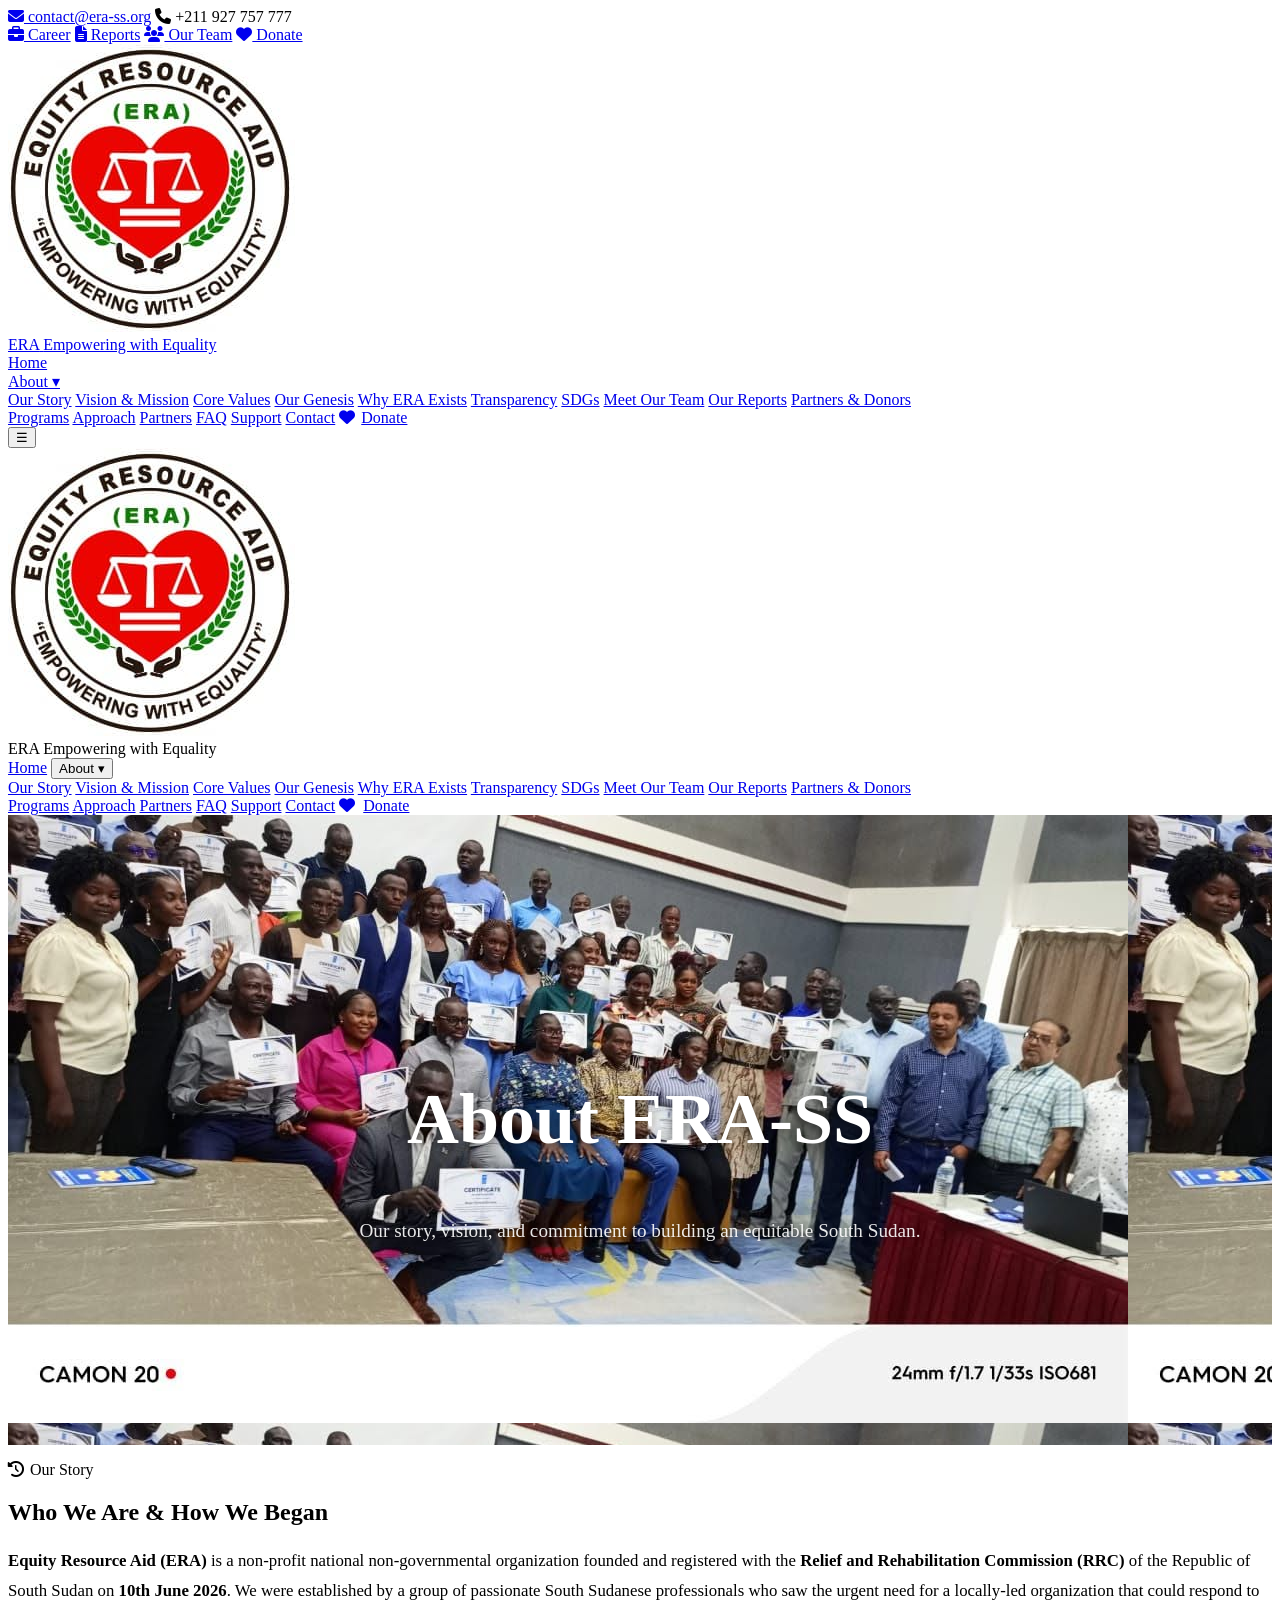
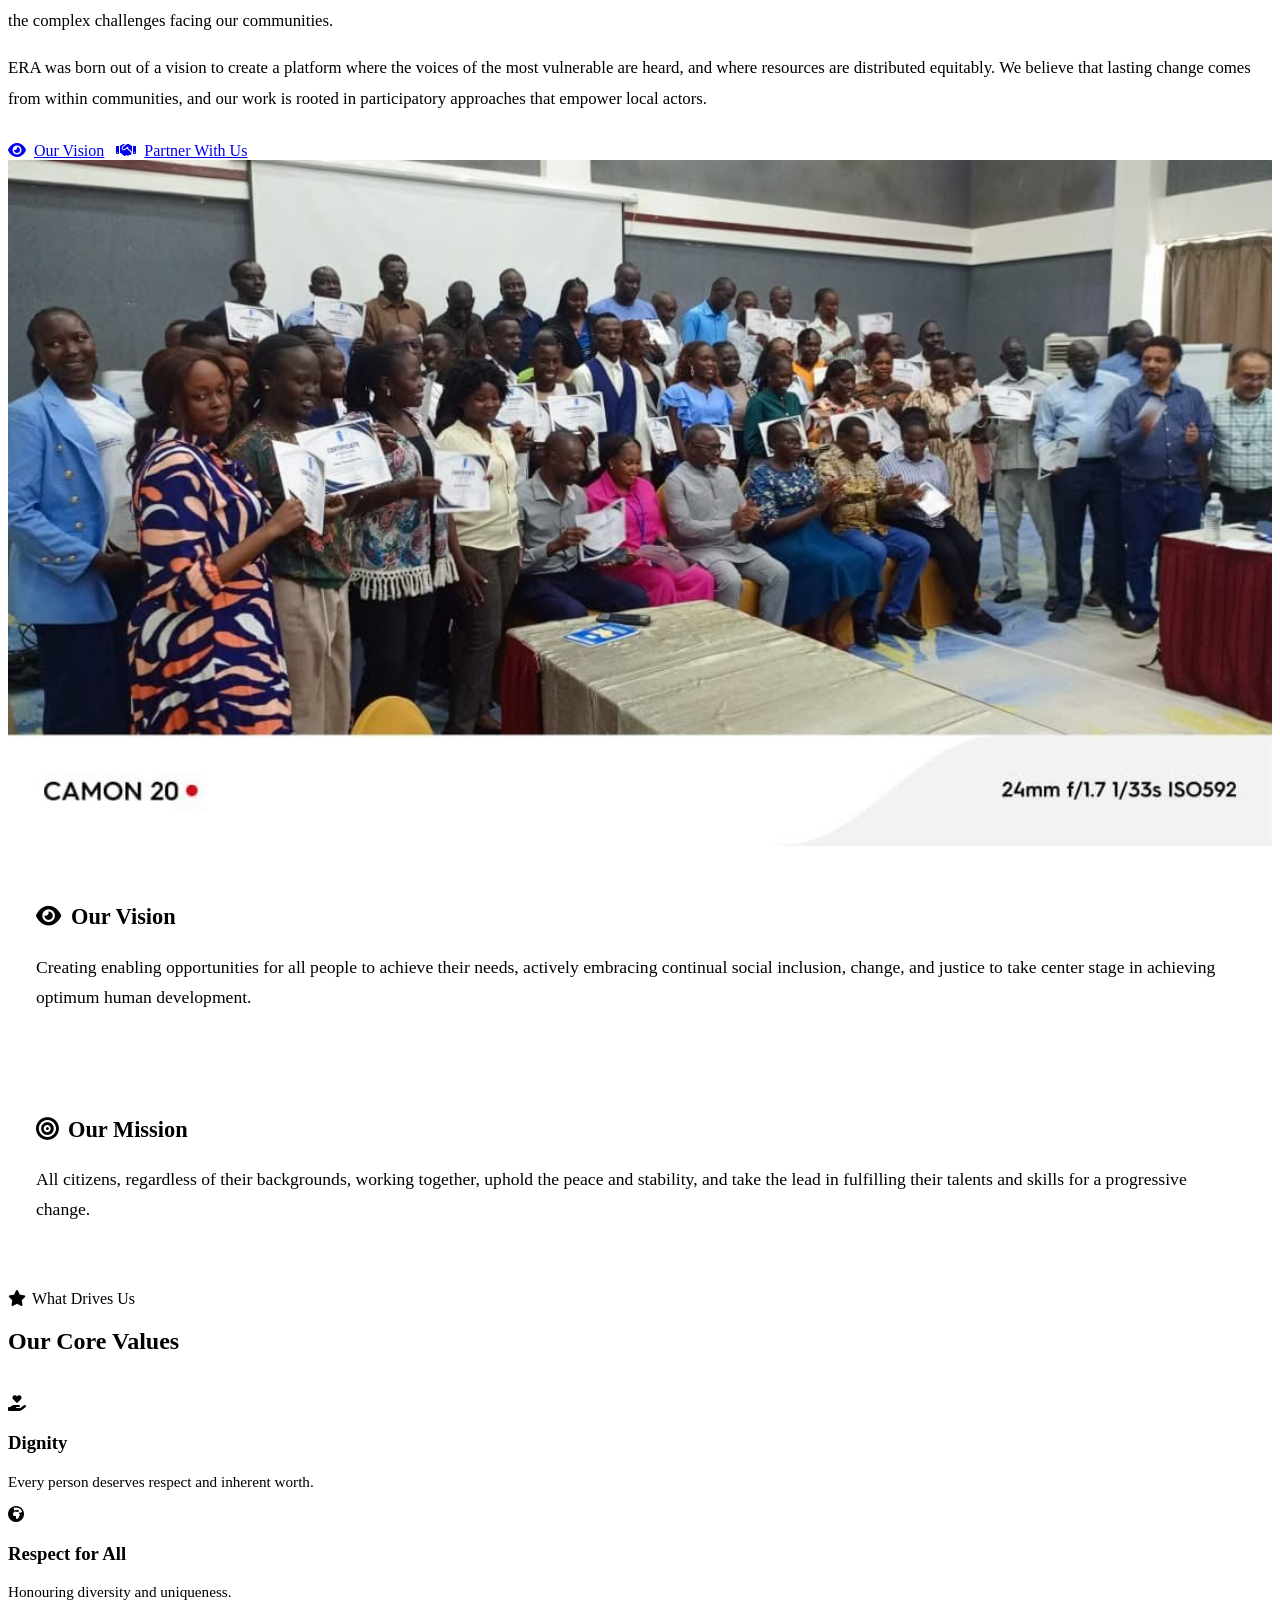
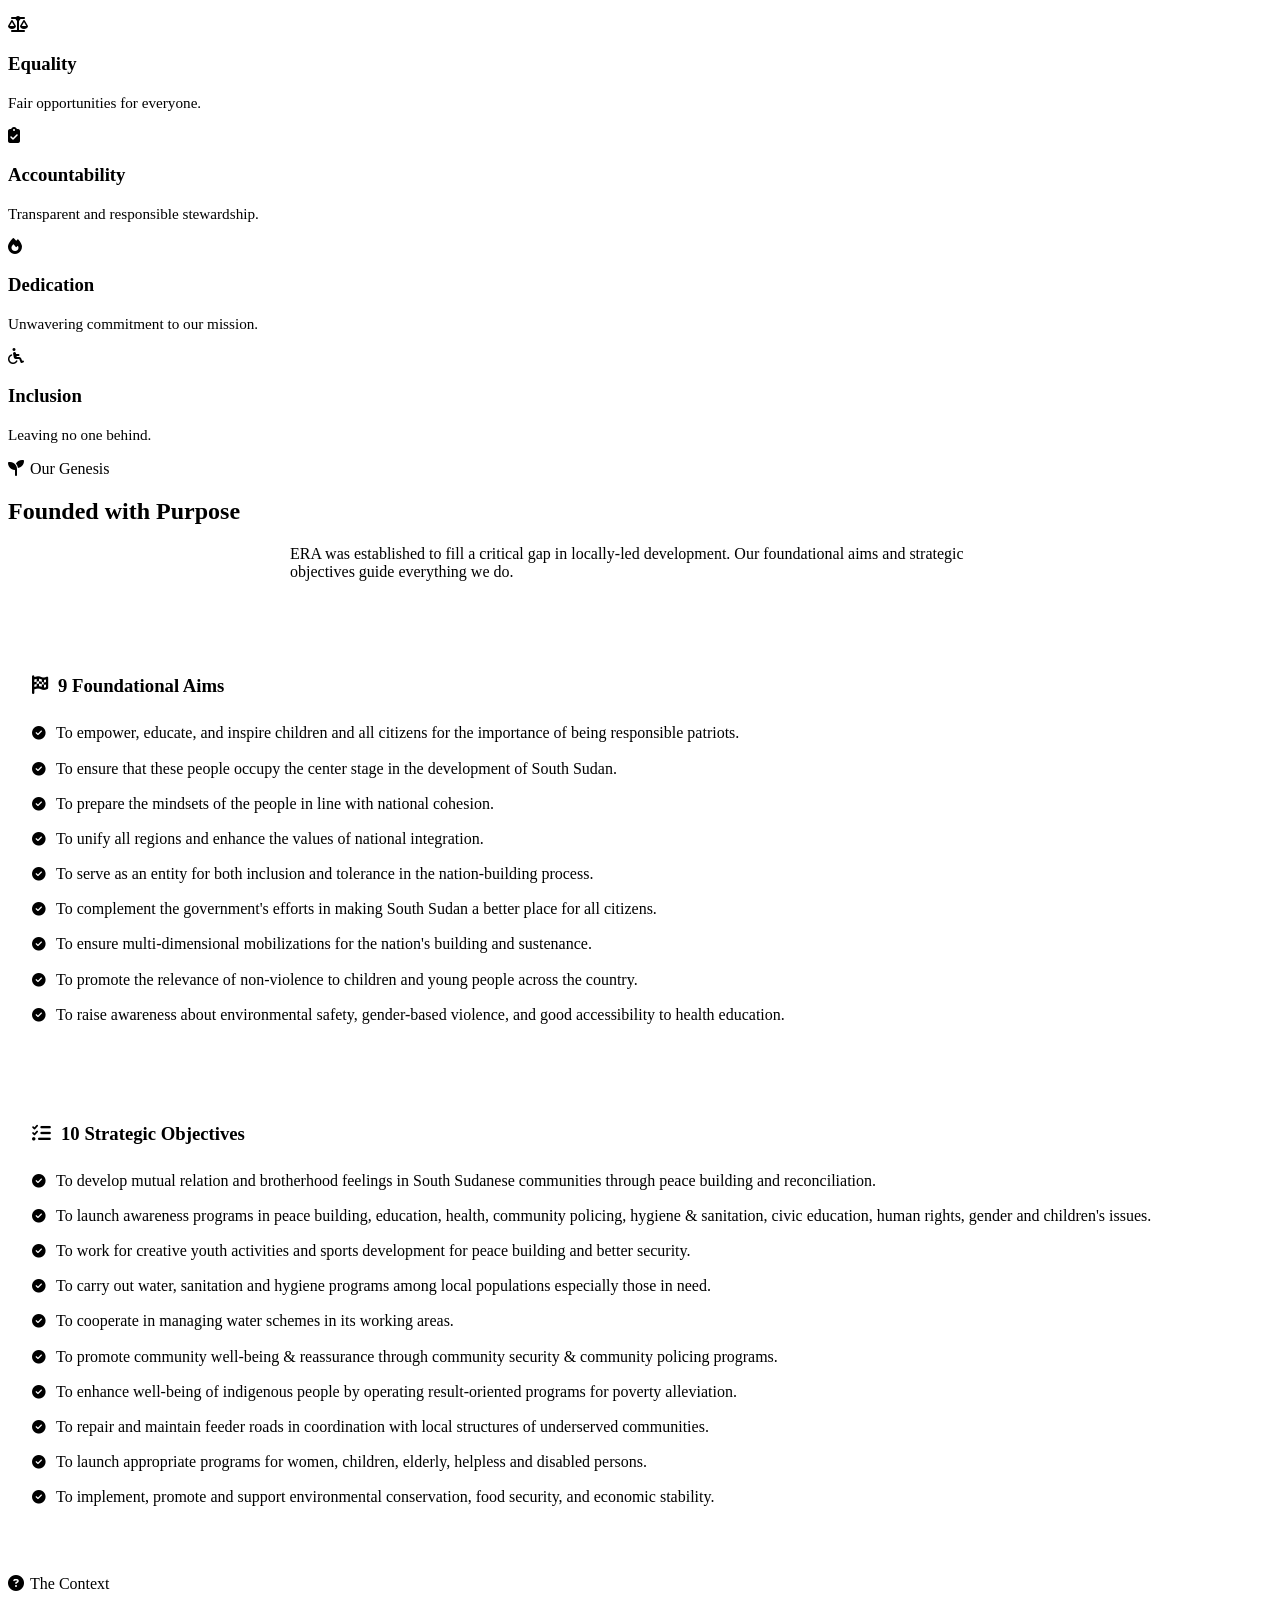
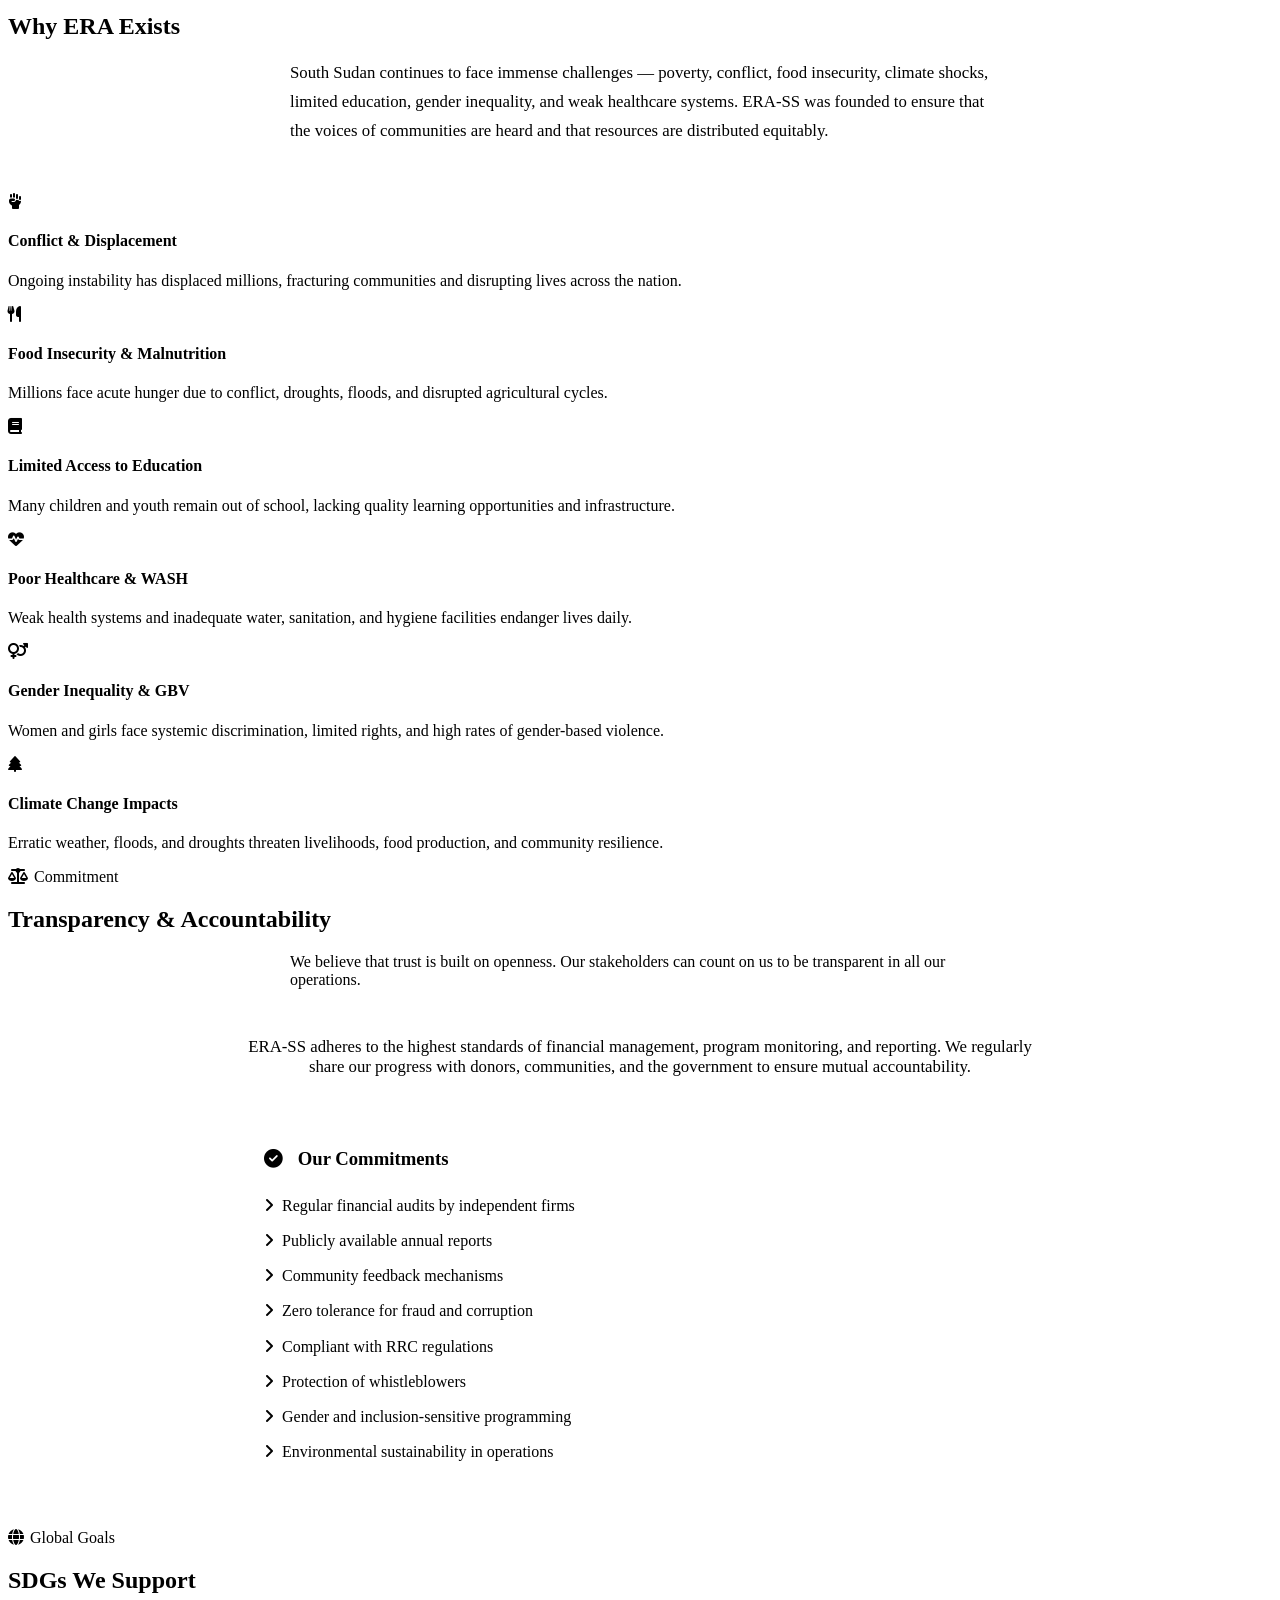
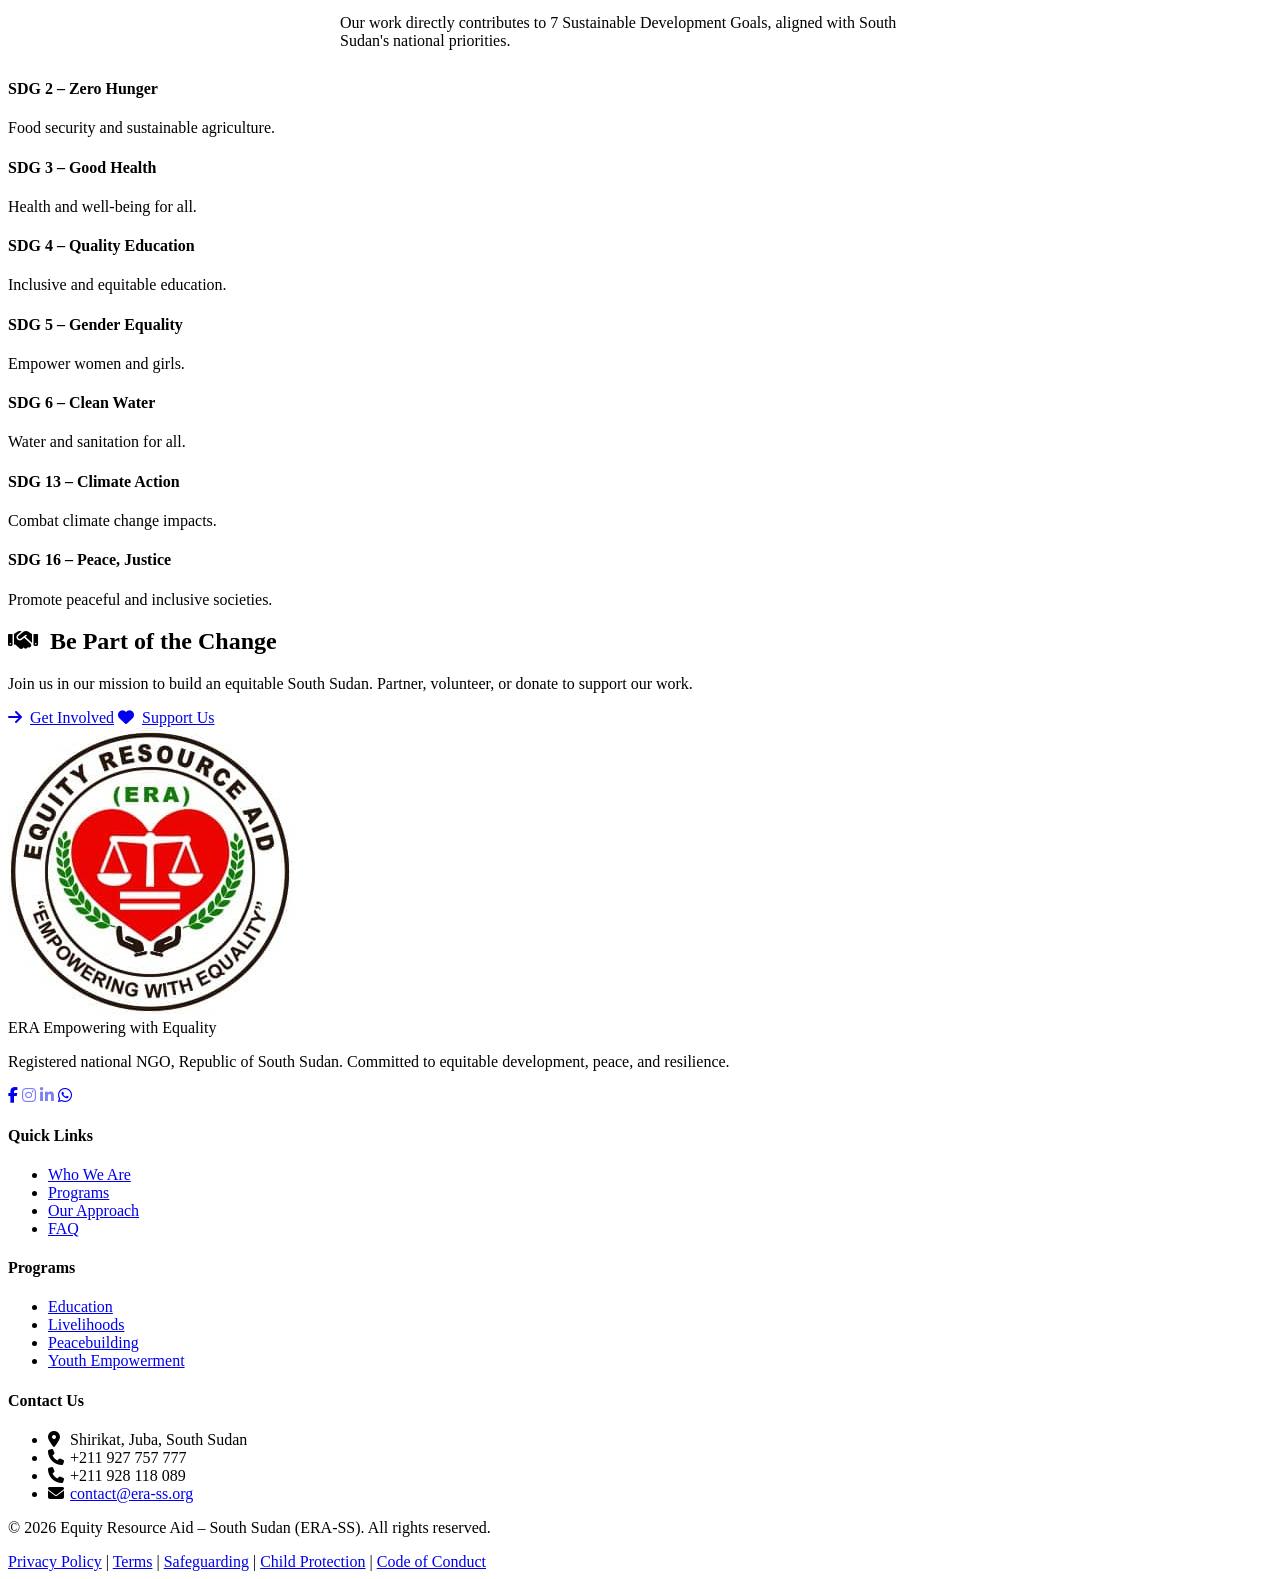
==== about.html @ a8ac9a7a "Update about.html" ====
<!DOCTYPE html>
<html lang="en">
<head>
    <meta charset="UTF-8" />
    <meta name="viewport" content="width=device-width, initial-scale=1.0, viewport-fit=cover" />
    <title>About ERA-SS | Our Story, Vision & Mission</title>
    <meta name="description" content="Learn about Equity Resource Aid – South Sudan (ERA), our history, vision, mission, core values, and how we work to build an equitable society." />
    <meta name="theme-color" content="#C62828" />
    <link rel="stylesheet" href="style.css" />
    <link rel="stylesheet" href="https://cdnjs.cloudflare.com/ajax/libs/font-awesome/6.5.0/css/all.min.css" />
</head>
<body>

    <!-- ===== TOP BAR ===== -->
    <div class="top-bar" id="topBar">
        <div class="top-bar-inner">
            <a href="mailto:contact@era-ss.org"><i class="fas fa-envelope"></i> contact@era-ss.org</a>
            <span><i class="fas fa-phone"></i> +211 927 757 777</span>
        </div>
        <div class="top-bar-inner">
            <a href="career.html"><i class="fas fa-briefcase"></i> Career</a>
            <a href="report.html"><i class="fas fa-file-alt"></i> Reports</a>
            <a href="team.html"><i class="fas fa-users"></i> Our Team</a>
            <a href="support.html" class="donate-btn"><i class="fas fa-heart"></i> Donate</a>
        </div>
    </div>

    <!-- ===== NAVBAR ===== -->
    <nav class="navbar" id="navbar">
        <div class="container">
            <a href="index.html" class="logo">
                <img src="assets/erass.jpeg" alt="ERA-SS Logo" onerror="this.outerHTML='<div class=\'logo-fallback\'>E</div>';" />
                <div class="logo-text-wrapper">
                    <span class="logo-text">ERA</span>
                    <span class="logo-sub">Empowering with Equality</span>
                </div>
            </a>
            <div class="nav-links">
                <a href="index.html" class="nav-link">Home</a>
                <div class="dropdown">
                    <a href="about.html" class="nav-link active">About ▾</a>
                    <div class="dropdown-menu">
                        <a href="about.html#history">Our Story</a>
                        <a href="about.html#vision-mission">Vision & Mission</a>
                        <a href="about.html#core-values">Core Values</a>
                        <a href="about.html#genesis">Our Genesis</a>
                        <a href="about.html#why-era-exists">Why ERA Exists</a>
                        <a href="about.html#transparency">Transparency</a>
                        <a href="about.html#sdgs">SDGs</a>
                        <a href="team.html">Meet Our Team</a>
                        <a href="report.html">Our Reports</a>
                        <a href="partners.html">Partners &amp; Donors</a>
                    </div>
                </div>
                <a href="programs.html" class="nav-link">Programs</a>
                <a href="approach.html" class="nav-link">Approach</a>
                <a href="partners.html" class="nav-link">Partners</a>
                <a href="faq.html" class="nav-link">FAQ</a>
                <a href="support.html" class="nav-link">Support</a>
                <a href="contact.html" class="nav-link">Contact</a>
                <a href="support.html" class="nav-donate"><i class="fas fa-heart" style="margin-right:6px;"></i>Donate</a>
            </div>
            <button class="mobile-toggle" id="mobileToggle" aria-label="Open menu">☰</button>
        </div>
    </nav>

    <!-- ===== MOBILE MENU ===== -->
    <div class="mobile-overlay" id="mobileOverlay"></div>
    <div class="mobile-menu" id="mobileMenu">
        <div class="mobile-menu-logo">
            <img src="assets/erass.jpeg" alt="ERA-SS Logo" onerror="this.outerHTML='<div class=\'mobile-logo-fallback\'>E</div>';" />
            <div class="mobile-logo-text-wrapper">
                <span class="mobile-logo-text">ERA</span>
                <span class="mobile-logo-sub">Empowering with Equality</span>
            </div>
        </div>
        <a href="index.html">Home</a>
        <button class="mobile-dropdown-btn" data-target="mobile-about-submenu">
            <span>About</span>
            <span class="dropdown-chevron">▾</span>
        </button>
        <div class="mobile-submenu" id="mobile-about-submenu">
            <a href="about.html#history">Our Story</a>
            <a href="about.html#vision-mission">Vision & Mission</a>
            <a href="about.html#core-values">Core Values</a>
            <a href="about.html#genesis">Our Genesis</a>
            <a href="about.html#why-era-exists">Why ERA Exists</a>
            <a href="about.html#transparency">Transparency</a>
            <a href="about.html#sdgs">SDGs</a>
            <a href="team.html">Meet Our Team</a>
            <a href="report.html">Our Reports</a>
            <a href="partners.html">Partners &amp; Donors</a>
        </div>
        <a href="programs.html">Programs</a>
        <a href="approach.html">Approach</a>
        <a href="partners.html">Partners</a>
        <a href="faq.html">FAQ</a>
        <a href="support.html">Support</a>
        <a href="contact.html">Contact</a>
        <a href="support.html" class="mobile-donate"><i class="fas fa-heart" style="margin-right:8px;"></i>Donate</a>
    </div>

    <!-- ===== MAIN CONTENT ===== -->
    <main>

        <!-- ===== HERO ===== -->
        <section class="hero about-hero" style="background-image: url('assets/equity.jpg'); height: 70vh; min-height: 500px; display: flex; align-items: center; justify-content: center; position:relative;">
            <div class="slide-overlay" style="background: rgba(0,0,0,0.35);"></div>
            <div class="container" style="position:relative; z-index:2; text-align:center; color:#fff;">
                <h1 style="color:#fff; font-size:clamp(2.5rem,6vw,4.5rem); text-shadow:0 2px 12px rgba(0,0,0,0.6);">About ERA-SS</h1>
                <p style="font-size:1.2rem; max-width:600px; margin:10px auto 0; opacity:0.9; text-shadow:0 1px 6px rgba(0,0,0,0.5);">Our story, vision, and commitment to building an equitable South Sudan.</p>
            </div>
        </section>

        <!-- ===== HISTORY SECTION ===== -->
        <section id="history" class="section bg-white">
            <div class="container">
                <div class="grid-2" style="align-items: center;">
                    <div>
                        <p class="section-subtitle"><i class="fas fa-history" style="margin-right:6px;"></i>Our Story</p>
                        <h2 class="section-title">Who We Are &amp; How We Began</h2>
                        <div style="font-size: 1.05rem; color: var(--text-muted); line-height: 1.8;">
                            <p><strong>Equity Resource Aid (ERA)</strong> is a non-profit national non-governmental organization
                            founded and registered with the <strong>Relief and Rehabilitation Commission (RRC)</strong> of
                            the Republic of South Sudan on <strong>10th June 2026</strong>. We were established by a group
                            of passionate South Sudanese professionals who saw the urgent need for a locally-led organization
                            that could respond to the complex challenges facing our communities.</p>
                        </div>
                        <div style="font-size: 1.05rem; color: var(--text-muted); line-height: 1.8; margin-top: 14px;">
                            <p>ERA was born out of a vision to create a platform where the voices of the most vulnerable are
                            heard, and where resources are distributed equitably. We believe that lasting change comes from
                            within communities, and our work is rooted in participatory approaches that empower local actors.</p>
                        </div>
                        <div style="margin-top: 28px; display: flex; flex-wrap: wrap; gap: 12px;">
                            <a href="#vision-mission" class="btn btn-primary"><i class="fas fa-eye" style="margin-right:8px;"></i>Our Vision</a>
                            <a href="contact.html" class="btn btn-secondary"><i class="fas fa-handshake" style="margin-right:8px;"></i>Partner With Us</a>
                        </div>
                    </div>
                    <div>
                        <img src="assets/equity1.jpg" alt="ERA-SS team in the field" style="border-radius: var(--radius-xl); box-shadow: var(--shadow-lg); width: 100%;" loading="lazy" />
                    </div>
                </div>
            </div>
        </section>

        <!-- ===== VISION & MISSION ===== -->
        <section id="vision-mission" class="section bg-light">
            <div class="container">
                <div class="grid-2">
                    <div class="card" style="border-left: 5px solid var(--era-primary); padding: 32px 28px;">
                        <h3 style="color: var(--era-primary); font-size: 1.4rem;"><i class="fas fa-eye" style="margin-right:10px;"></i>Our Vision</h3>
                        <p style="font-size: 1.1rem; margin-top: 10px; line-height: 1.7;">Creating enabling opportunities for all people to achieve their needs, actively embracing continual social inclusion, change, and justice to take center stage in achieving optimum human development.</p>
                    </div>
                    <div class="card" style="border-left: 5px solid var(--era-secondary); padding: 32px 28px;">
                        <h3 style="color: var(--era-primary); font-size: 1.4rem;"><i class="fas fa-bullseye" style="margin-right:10px;"></i>Our Mission</h3>
                        <p style="font-size: 1.1rem; margin-top: 10px; line-height: 1.7;">All citizens, regardless of their backgrounds, working together, uphold the peace and stability, and take the lead in fulfilling their talents and skills for a progressive change.</p>
                    </div>
                </div>
            </div>
        </section>

        <!-- ===== CORE VALUES ===== -->
        <section id="core-values" class="section bg-white">
            <div class="container text-center">
                <p class="section-subtitle"><i class="fas fa-star" style="margin-right:6px;"></i>What Drives Us</p>
                <h2 class="section-title">Our Core Values</h2>
                <div class="grid-3" style="margin-top: 40px;">
                    <div class="value-card"><span class="icon-wrap"><i class="fas fa-hand-holding-heart"></i></span><h3>Dignity</h3><p style="font-size: 0.95rem;">Every person deserves respect and inherent worth.</p></div>
                    <div class="value-card"><span class="icon-wrap"><i class="fas fa-globe-africa"></i></span><h3>Respect for All</h3><p style="font-size: 0.95rem;">Honouring diversity and uniqueness.</p></div>
                    <div class="value-card"><span class="icon-wrap"><i class="fas fa-balance-scale"></i></span><h3>Equality</h3><p style="font-size: 0.95rem;">Fair opportunities for everyone.</p></div>
                    <div class="value-card"><span class="icon-wrap"><i class="fas fa-clipboard-check"></i></span><h3>Accountability</h3><p style="font-size: 0.95rem;">Transparent and responsible stewardship.</p></div>
                    <div class="value-card"><span class="icon-wrap"><i class="fas fa-fire"></i></span><h3>Dedication</h3><p style="font-size: 0.95rem;">Unwavering commitment to our mission.</p></div>
                    <div class="value-card"><span class="icon-wrap"><i class="fas fa-wheelchair"></i></span><h3>Inclusion</h3><p style="font-size: 0.95rem;">Leaving no one behind.</p></div>
                </div>
            </div>
        </section>

        <!-- ===== OUR GENESIS (Aims & Objectives) ===== -->
        <section id="genesis" class="section bg-light">
            <div class="container">
                <div class="text-center" style="margin-bottom: 48px;">
                    <p class="section-subtitle"><i class="fas fa-seedling" style="margin-right:6px;"></i>Our Genesis</p>
                    <h2 class="section-title">Founded with Purpose</h2>
                    <p style="max-width: 700px; margin: 0 auto; color: var(--text-muted);">ERA was established to fill a critical gap in locally-led development. Our foundational aims and strategic objectives guide everything we do.</p>
                </div>
                <div class="grid-2" style="align-items: stretch;">
                    <div class="card" style="padding: 28px 24px;">
                        <h3 style="color: var(--era-primary); margin-bottom: 18px;"><i class="fas fa-flag-checkered" style="margin-right:10px;"></i>9 Foundational Aims</h3>
                        <ul style="list-style: none; padding-left: 0; color: var(--text-muted); line-height: 2.2;">
                            <li><i class="fas fa-check-circle" style="color:var(--era-primary);margin-right:10px;font-size:0.85rem;"></i>To empower, educate, and inspire children and all citizens for the importance of being responsible patriots.</li>
                            <li><i class="fas fa-check-circle" style="color:var(--era-primary);margin-right:10px;font-size:0.85rem;"></i>To ensure that these people occupy the center stage in the development of South Sudan.</li>
                            <li><i class="fas fa-check-circle" style="color:var(--era-primary);margin-right:10px;font-size:0.85rem;"></i>To prepare the mindsets of the people in line with national cohesion.</li>
                            <li><i class="fas fa-check-circle" style="color:var(--era-primary);margin-right:10px;font-size:0.85rem;"></i>To unify all regions and enhance the values of national integration.</li>
                            <li><i class="fas fa-check-circle" style="color:var(--era-primary);margin-right:10px;font-size:0.85rem;"></i>To serve as an entity for both inclusion and tolerance in the nation-building process.</li>
                            <li><i class="fas fa-check-circle" style="color:var(--era-primary);margin-right:10px;font-size:0.85rem;"></i>To complement the government's efforts in making South Sudan a better place for all citizens.</li>
                            <li><i class="fas fa-check-circle" style="color:var(--era-primary);margin-right:10px;font-size:0.85rem;"></i>To ensure multi-dimensional mobilizations for the nation's building and sustenance.</li>
                            <li><i class="fas fa-check-circle" style="color:var(--era-primary);margin-right:10px;font-size:0.85rem;"></i>To promote the relevance of non-violence to children and young people across the country.</li>
                            <li><i class="fas fa-check-circle" style="color:var(--era-primary);margin-right:10px;font-size:0.85rem;"></i>To raise awareness about environmental safety, gender-based violence, and good accessibility to health education.</li>
                        </ul>
                    </div>
                    <div class="card" style="padding: 28px 24px;">
                        <h3 style="color: var(--era-primary); margin-bottom: 18px;"><i class="fas fa-list-check" style="margin-right:10px;"></i>10 Strategic Objectives</h3>
                        <ul style="list-style: none; padding-left: 0; color: var(--text-muted); line-height: 2.2;">
                            <li><i class="fas fa-check-circle" style="color:var(--era-primary);margin-right:10px;font-size:0.85rem;"></i>To develop mutual relation and brotherhood feelings in South Sudanese communities through peace building and reconciliation.</li>
                            <li><i class="fas fa-check-circle" style="color:var(--era-primary);margin-right:10px;font-size:0.85rem;"></i>To launch awareness programs in peace building, education, health, community policing, hygiene &amp; sanitation, civic education, human rights, gender and children's issues.</li>
                            <li><i class="fas fa-check-circle" style="color:var(--era-primary);margin-right:10px;font-size:0.85rem;"></i>To work for creative youth activities and sports development for peace building and better security.</li>
                            <li><i class="fas fa-check-circle" style="color:var(--era-primary);margin-right:10px;font-size:0.85rem;"></i>To carry out water, sanitation and hygiene programs among local populations especially those in need.</li>
                            <li><i class="fas fa-check-circle" style="color:var(--era-primary);margin-right:10px;font-size:0.85rem;"></i>To cooperate in managing water schemes in its working areas.</li>
                            <li><i class="fas fa-check-circle" style="color:var(--era-primary);margin-right:10px;font-size:0.85rem;"></i>To promote community well-being &amp; reassurance through community security &amp; community policing programs.</li>
                            <li><i class="fas fa-check-circle" style="color:var(--era-primary);margin-right:10px;font-size:0.85rem;"></i>To enhance well-being of indigenous people by operating result-oriented programs for poverty alleviation.</li>
                            <li><i class="fas fa-check-circle" style="color:var(--era-primary);margin-right:10px;font-size:0.85rem;"></i>To repair and maintain feeder roads in coordination with local structures of underserved communities.</li>
                            <li><i class="fas fa-check-circle" style="color:var(--era-primary);margin-right:10px;font-size:0.85rem;"></i>To launch appropriate programs for women, children, elderly, helpless and disabled persons.</li>
                            <li><i class="fas fa-check-circle" style="color:var(--era-primary);margin-right:10px;font-size:0.85rem;"></i>To implement, promote and support environmental conservation, food security, and economic stability.</li>
                        </ul>
                    </div>
                </div>
            </div>
        </section>

        <!-- ===== WHY ERA EXISTS ===== -->
        <section id="why-era-exists" class="section why-era-section">
            <div class="container">
                <div class="text-center" style="margin-bottom: 48px;">
                    <p class="section-subtitle"><i class="fas fa-question-circle" style="margin-right:6px;"></i>The Context</p>
                    <h2 class="section-title">Why ERA Exists</h2>
                    <p style="max-width: 700px; margin: 0 auto; color: var(--text-muted); font-size: 1.05rem; line-height: 1.7;">
                        South Sudan continues to face immense challenges — poverty, conflict, food insecurity, climate shocks,
                        limited education, gender inequality, and weak healthcare systems. ERA-SS was founded to ensure that
                        the voices of communities are heard and that resources are distributed equitably.
                    </p>
                </div>
                <div class="grid-3">
                    <div class="challenge-card">
                        <div class="challenge-icon"><i class="fas fa-fist-raised"></i></div>
                        <div>
                            <h4>Conflict &amp; Displacement</h4>
                            <p>Ongoing instability has displaced millions, fracturing communities and disrupting lives across the nation.</p>
                        </div>
                    </div>
                    <div class="challenge-card">
                        <div class="challenge-icon"><i class="fas fa-utensils"></i></div>
                        <div>
                            <h4>Food Insecurity &amp; Malnutrition</h4>
                            <p>Millions face acute hunger due to conflict, droughts, floods, and disrupted agricultural cycles.</p>
                        </div>
                    </div>
                    <div class="challenge-card">
                        <div class="challenge-icon"><i class="fas fa-book"></i></div>
                        <div>
                            <h4>Limited Access to Education</h4>
                            <p>Many children and youth remain out of school, lacking quality learning opportunities and infrastructure.</p>
                        </div>
                    </div>
                    <div class="challenge-card">
                        <div class="challenge-icon"><i class="fas fa-heartbeat"></i></div>
                        <div>
                            <h4>Poor Healthcare &amp; WASH</h4>
                            <p>Weak health systems and inadequate water, sanitation, and hygiene facilities endanger lives daily.</p>
                        </div>
                    </div>
                    <div class="challenge-card">
                        <div class="challenge-icon"><i class="fas fa-venus-mars"></i></div>
                        <div>
                            <h4>Gender Inequality &amp; GBV</h4>
                            <p>Women and girls face systemic discrimination, limited rights, and high rates of gender-based violence.</p>
                        </div>
                    </div>
                    <div class="challenge-card">
                        <div class="challenge-icon"><i class="fas fa-tree"></i></div>
                        <div>
                            <h4>Climate Change Impacts</h4>
                            <p>Erratic weather, floods, and droughts threaten livelihoods, food production, and community resilience.</p>
                        </div>
                    </div>
                </div>
            </div>
        </section>

        <!-- ===== TRANSPARENCY & ACCOUNTABILITY ===== -->
        <section id="transparency" class="section bg-white">
            <div class="container">
                <div class="text-center" style="margin-bottom: 48px;">
                    <p class="section-subtitle"><i class="fas fa-balance-scale" style="margin-right:6px;"></i>Commitment</p>
                    <h2 class="section-title">Transparency &amp; Accountability</h2>
                    <p style="max-width: 700px; margin: 0 auto; color: var(--text-muted);">We believe that trust is built on openness. Our stakeholders can count on us to be transparent in all our operations.</p>
                </div>
                <p style="max-width: 800px; margin: 0 auto 24px; color: var(--text-muted); font-size: 1.05rem; text-align:center;">
                    ERA-SS adheres to the highest standards of financial management, program monitoring, and reporting.
                    We regularly share our progress with donors, communities, and the government to ensure mutual accountability.
                </p>
                <div class="grid-2" style="max-width: 800px; margin: 0 auto;">
                    <div class="card" style="padding: 28px 24px;">
                        <h3 style="color: var(--era-primary); margin-bottom: 18px;"><i class="fas fa-check-circle" style="margin-right:10px;"></i> Our Commitments</h3>
                        <ul style="list-style: none; padding: 0; color: var(--text-muted); line-height: 2.2;">
                            <li><i class="fas fa-angle-right" style="color:var(--era-primary); margin-right:8px;"></i>Regular financial audits by independent firms</li>
                            <li><i class="fas fa-angle-right" style="color:var(--era-primary); margin-right:8px;"></i>Publicly available annual reports</li>
                            <li><i class="fas fa-angle-right" style="color:var(--era-primary); margin-right:8px;"></i>Community feedback mechanisms</li>
                            <li><i class="fas fa-angle-right" style="color:var(--era-primary); margin-right:8px;"></i>Zero tolerance for fraud and corruption</li>
                            <li><i class="fas fa-angle-right" style="color:var(--era-primary); margin-right:8px;"></i>Compliant with RRC regulations</li>
                            <li><i class="fas fa-angle-right" style="color:var(--era-primary); margin-right:8px;"></i>Protection of whistleblowers</li>
                            <li><i class="fas fa-angle-right" style="color:var(--era-primary); margin-right:8px;"></i>Gender and inclusion-sensitive programming</li>
                            <li><i class="fas fa-angle-right" style="color:var(--era-primary); margin-right:8px;"></i>Environmental sustainability in operations</li>
                        </ul>
                    </div>
                </div>
            </div>
        </section>

        <!-- ===== SDGs WE SUPPORT ===== -->
        <section id="sdgs" class="section bg-light">
            <div class="container text-center">
                <p class="section-subtitle"><i class="fas fa-globe" style="margin-right:6px;"></i>Global Goals</p>
                <h2 class="section-title">SDGs We Support</h2>
                <p style="max-width: 600px; margin: 0 auto 30px; color: var(--text-muted);">Our work directly contributes to 7 Sustainable Development Goals, aligned with South Sudan's national priorities.</p>
                <div class="grid-3">
                    <div class="card"><h4>SDG 2 – Zero Hunger</h4><p>Food security and sustainable agriculture.</p></div>
                    <div class="card"><h4>SDG 3 – Good Health</h4><p>Health and well-being for all.</p></div>
                    <div class="card"><h4>SDG 4 – Quality Education</h4><p>Inclusive and equitable education.</p></div>
                    <div class="card"><h4>SDG 5 – Gender Equality</h4><p>Empower women and girls.</p></div>
                    <div class="card"><h4>SDG 6 – Clean Water</h4><p>Water and sanitation for all.</p></div>
                    <div class="card"><h4>SDG 13 – Climate Action</h4><p>Combat climate change impacts.</p></div>
                    <div class="card"><h4>SDG 16 – Peace, Justice</h4><p>Promote peaceful and inclusive societies.</p></div>
                </div>
            </div>
        </section>

        <!-- ===== CALL TO ACTION ===== -->
        <section class="cta-banner" style="background: var(--era-primary-dark);">
            <div class="container text-center">
                <h2><i class="fas fa-handshake" style="margin-right:12px;"></i>Be Part of the Change</h2>
                <p>Join us in our mission to build an equitable South Sudan. Partner, volunteer, or donate to support our work.</p>
                <a href="contact.html" class="btn btn-light"><i class="fas fa-arrow-right" style="margin-right:8px;"></i>Get Involved</a>
                <a href="support.html" class="btn btn-outline-light"><i class="fas fa-heart" style="margin-right:8px;"></i>Support Us</a>
            </div>
        </section>

    </main>

    <!-- ===== FOOTER ===== -->
    <footer class="footer">
        <div class="container">
            <div class="footer-grid">
                <div class="footer-col">
                    <div class="footer-logo">
                        <img src="assets/erass.jpeg" alt="ERA-SS Logo" class="footer-logo-img" onerror="this.outerHTML='<div style=\'width:44px;height:44px;background:var(--era-primary);border-radius:6px;display:flex;align-items:center;justify-content:center;color:#fff;font-weight:800;font-size:1.3rem;\'>E</div>';" />
                        <div class="footer-brand-wrapper">
                            <span class="footer-brand-name">ERA</span>
                            <span class="footer-brand-sub">Empowering with Equality</span>
                        </div>
                    </div>
                    <p class="footer-description">Registered national NGO, Republic of South Sudan. Committed to equitable development, peace, and resilience.</p>
                    <div class="footer-socials">
                        <a href="https://www.facebook.com/people/Equity-Resource-Aid-South-Sudan/61590477338666/" target="_blank" class="footer-social-icon"><i class="fab fa-facebook-f"></i></a>
                        <a href="#" class="footer-social-icon" style="opacity:0.5;cursor:default;"><i class="fab fa-instagram"></i></a>
                        <a href="#" class="footer-social-icon" style="opacity:0.5;cursor:default;"><i class="fab fa-linkedin-in"></i></a>
                        <a href="https://wa.me/211928118089" target="_blank" class="footer-social-icon"><i class="fab fa-whatsapp"></i></a>
                    </div>
                </div>
                <div class="footer-col">
                    <h4>Quick Links</h4>
                    <ul class="footer-links">
                        <li><a href="about.html">Who We Are</a></li>
                        <li><a href="programs.html">Programs</a></li>
                        <li><a href="approach.html">Our Approach</a></li>
                        <li><a href="faq.html">FAQ</a></li>
                    </ul>
                </div>
                <div class="footer-col">
                    <h4>Programs</h4>
                    <ul class="footer-links">
                        <li><a href="programs.html#education">Education</a></li>
                        <li><a href="programs.html#livelihoods">Livelihoods</a></li>
                        <li><a href="programs.html#peacebuilding">Peacebuilding</a></li>
                        <li><a href="programs.html#youth">Youth Empowerment</a></li>
                    </ul>
                </div>
                <div class="footer-col">
                    <h4>Contact Us</h4>
                    <ul class="footer-contact-info">
                        <li><i class="fas fa-location-dot" style="width:18px;color:var(--era-primary);"></i> Shirikat, Juba, South Sudan</li>
                        <li><i class="fas fa-phone" style="width:18px;color:var(--era-primary);"></i> +211 927 757 777</li>
                        <li><i class="fas fa-phone" style="width:18px;color:var(--era-primary);"></i> +211 928 118 089</li>
                        <li><i class="fas fa-envelope" style="width:18px;color:var(--era-primary);"></i> <a href="mailto:contact@era-ss.org">contact@era-ss.org</a></li>
                    </ul>
                </div>
            </div>
            <div class="footer-bottom">
                <p>© 2026 Equity Resource Aid – South Sudan (ERA-SS). All rights reserved.</p>
                <div class="footer-legal">
                    <a href="#">Privacy Policy</a> |
                    <a href="#">Terms</a> |
                    <a href="#">Safeguarding</a> |
                    <a href="#">Child Protection</a> |
                    <a href="#">Code of Conduct</a>
                </div>
            </div>
        </div>
    </footer>

    <script src="script.js"></script>
</body>
</html>
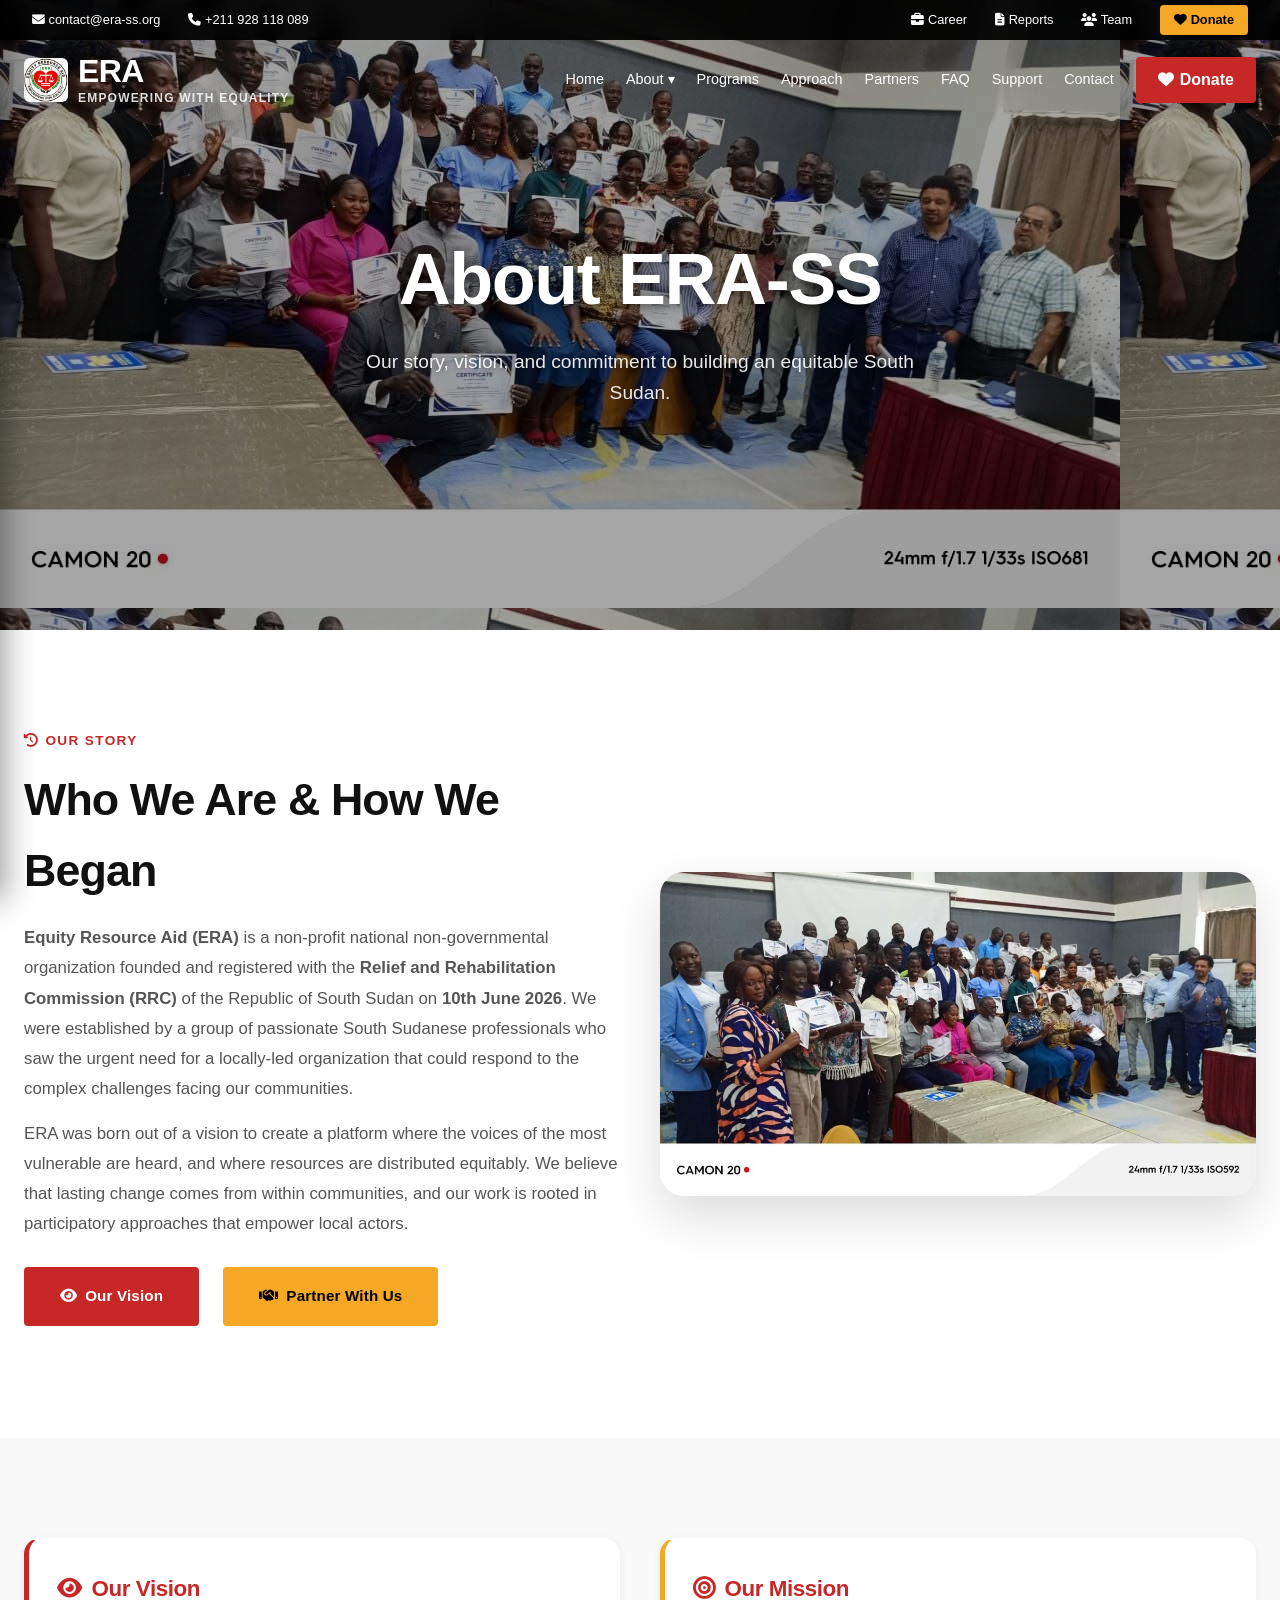
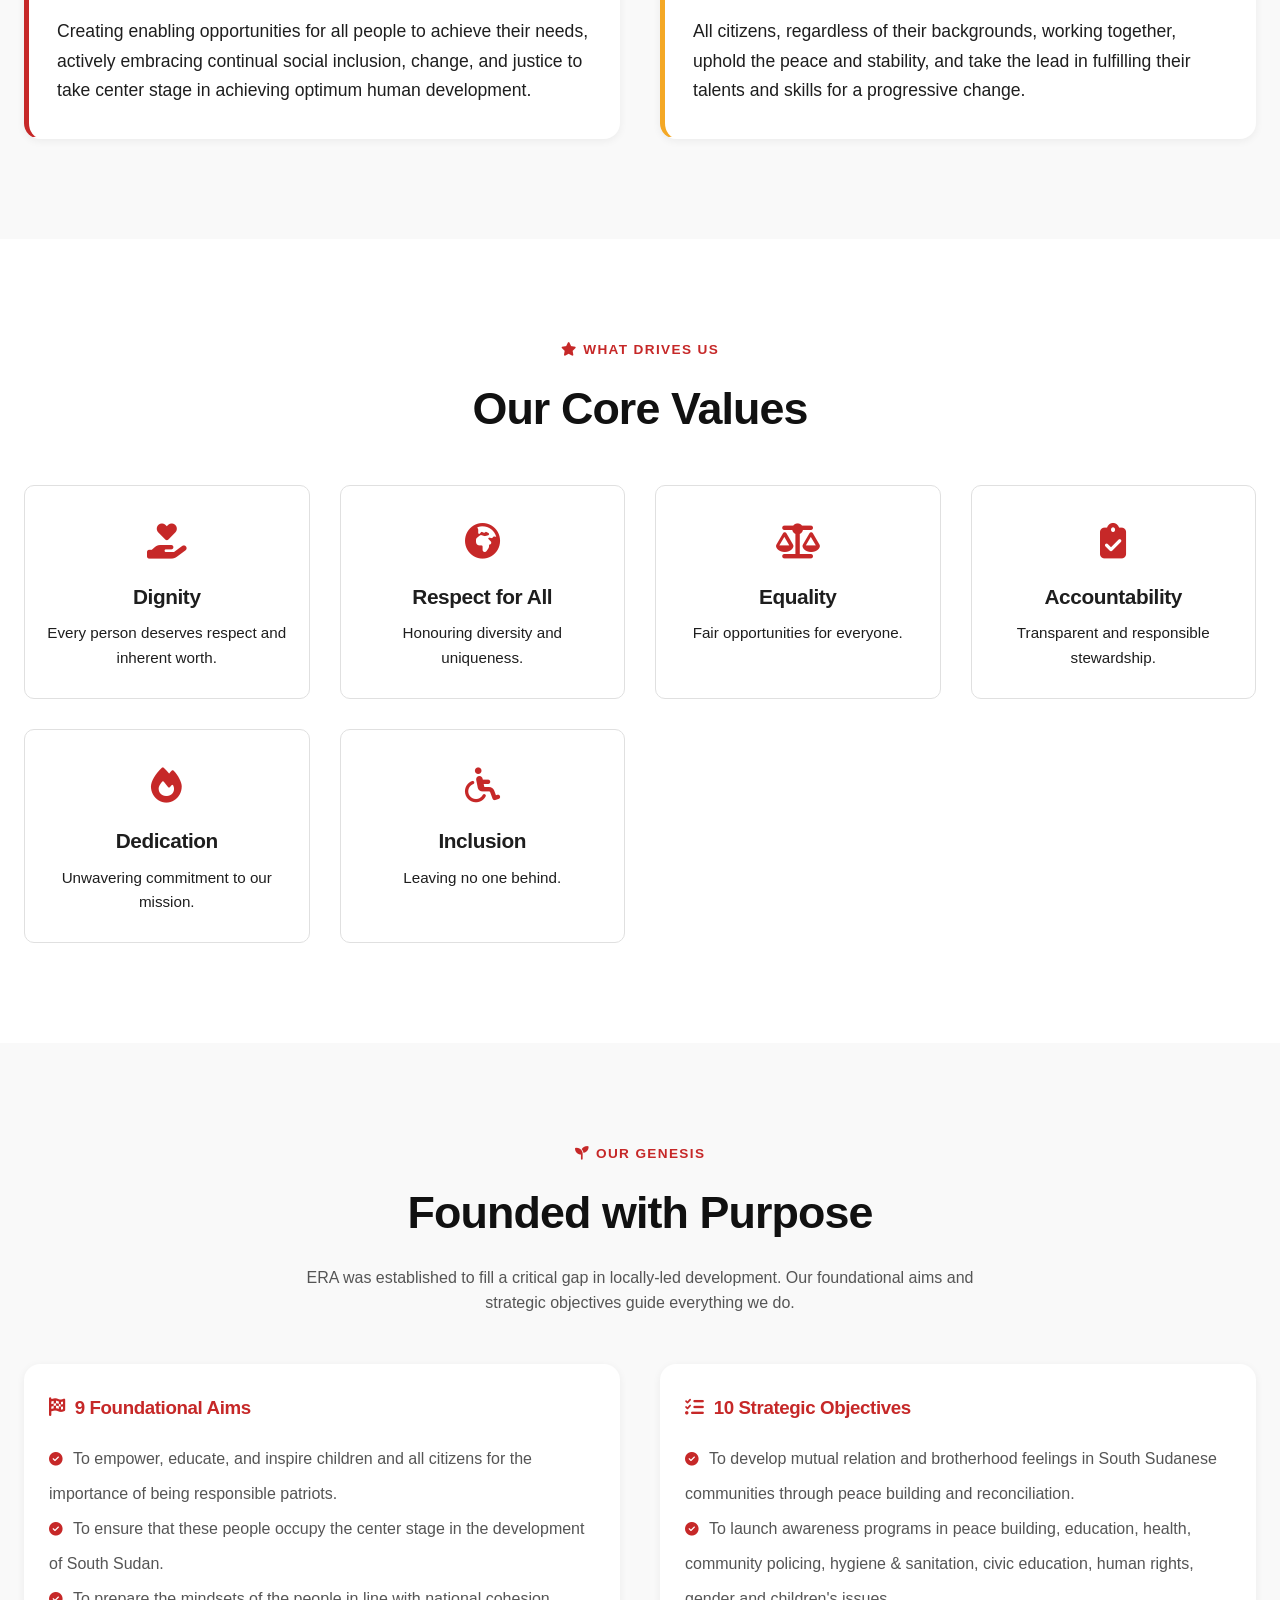
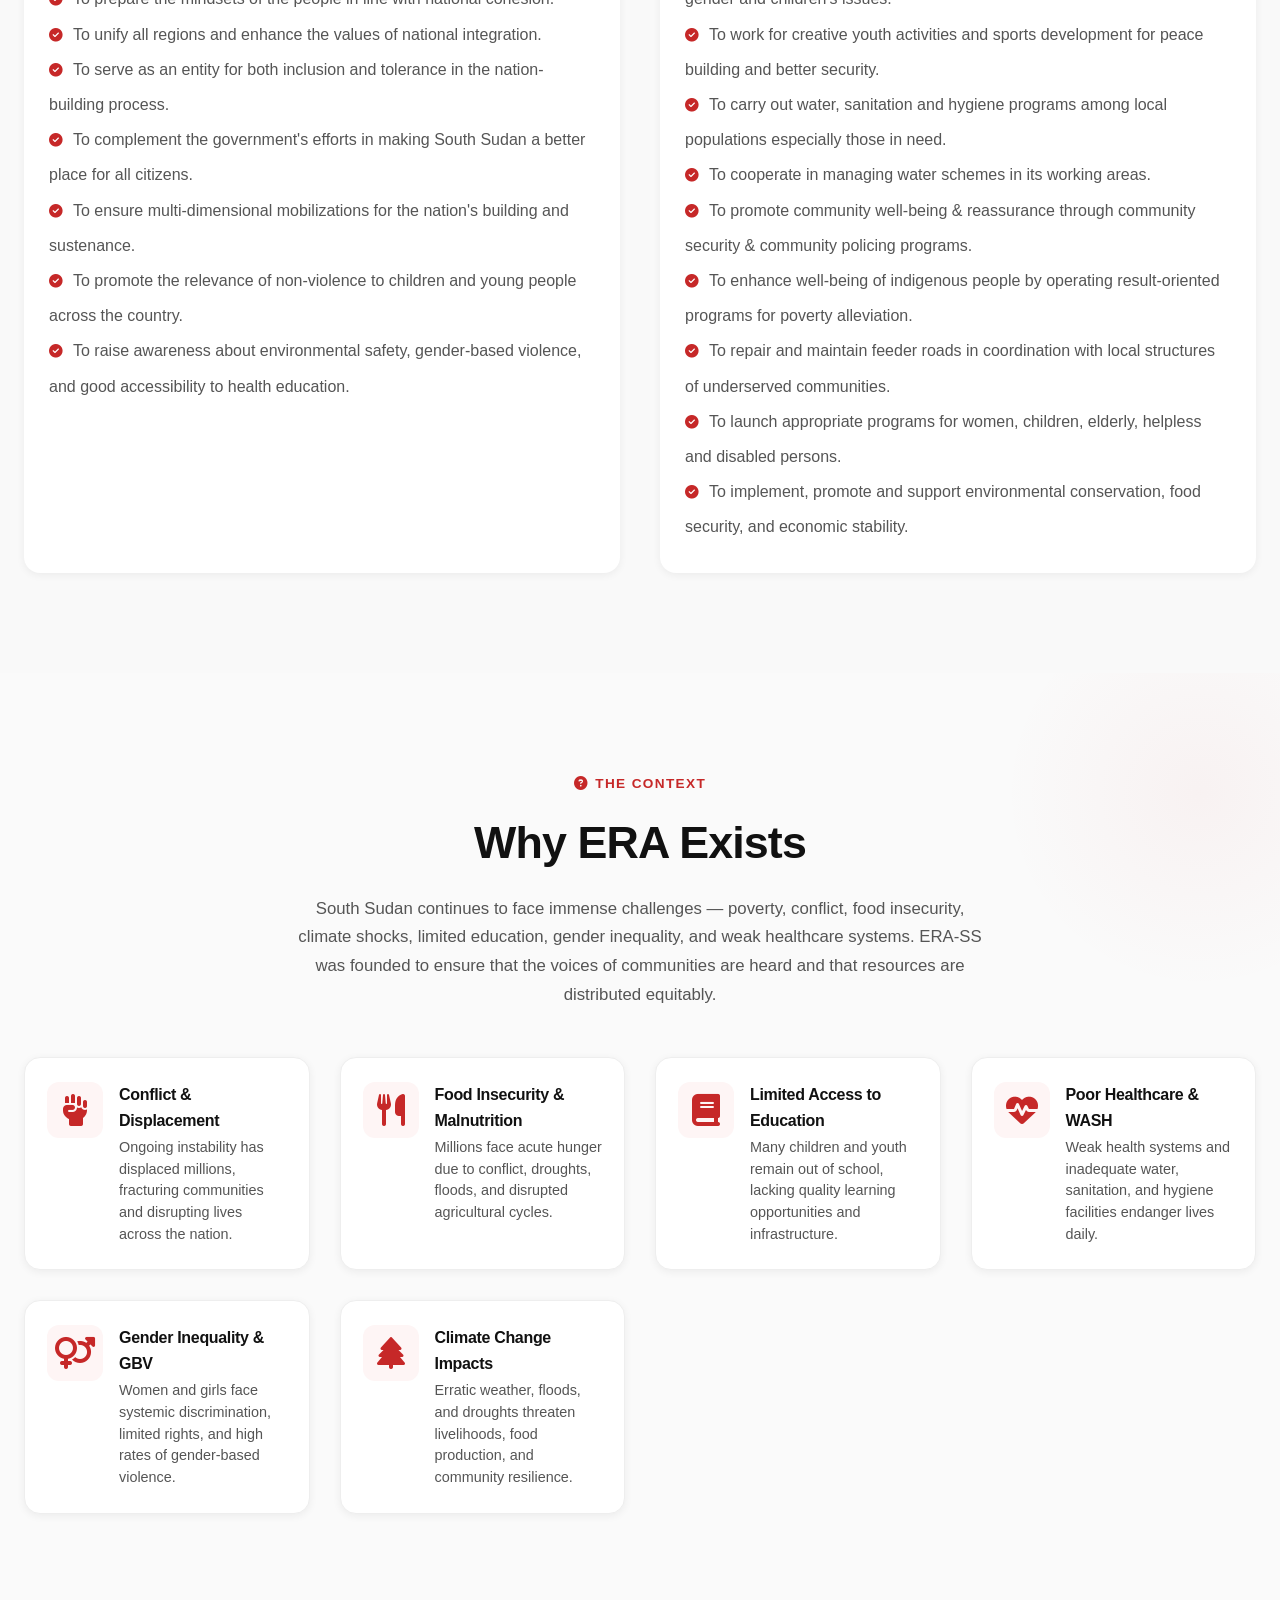
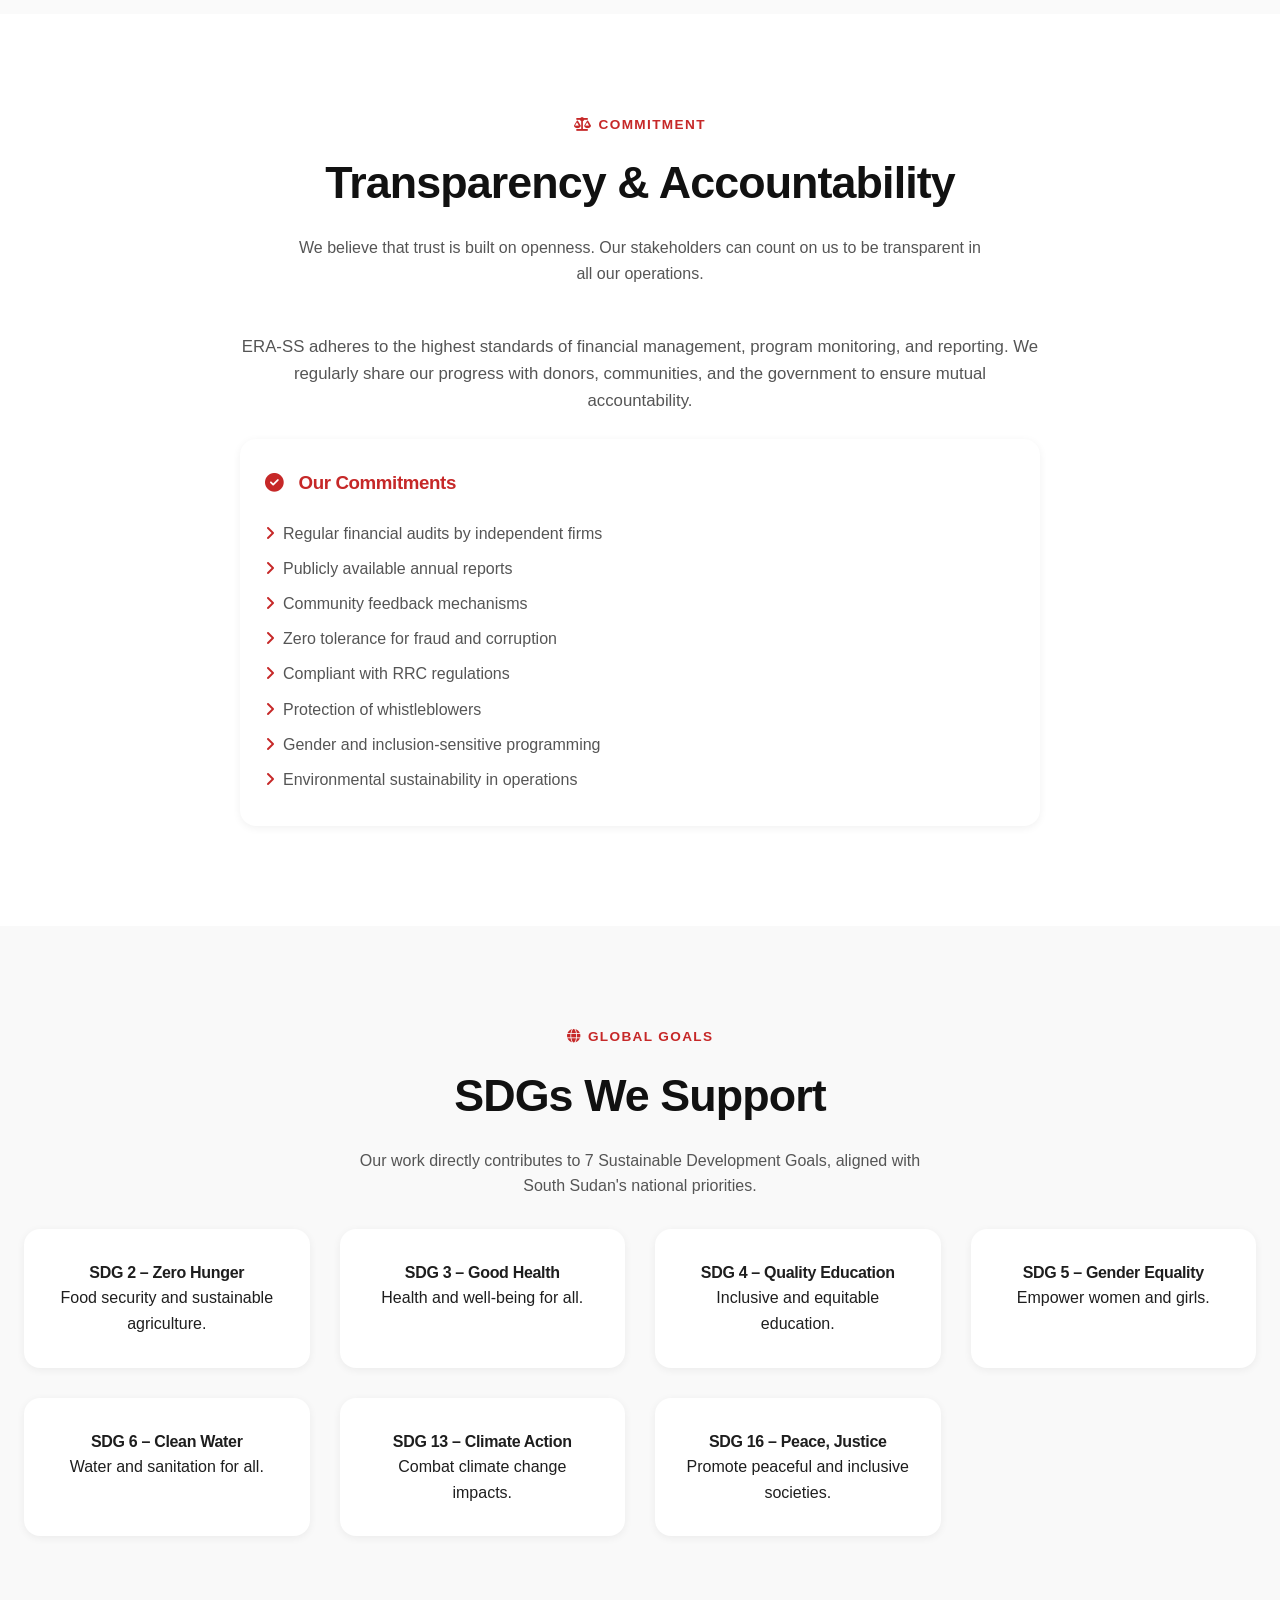
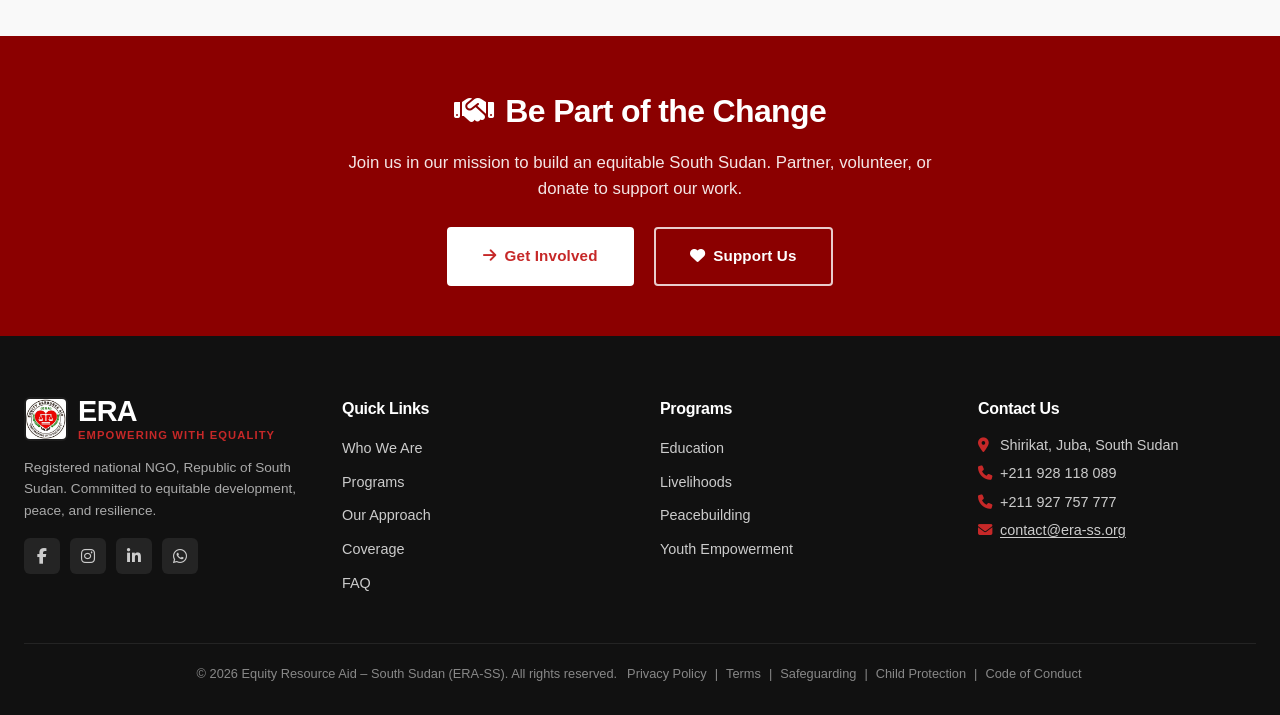
==== commit 7701a467: "Update about.html" ====
--- a/about.html
+++ b/about.html
@@ -12,18 +12,36 @@
 <body>
 
     <!-- ===== TOP BAR ===== -->
-    <div class="top-bar" id="topBar">
-        <div class="top-bar-inner">
-            <a href="mailto:contact@era-ss.org"><i class="fas fa-envelope"></i> contact@era-ss.org</a>
-            <span><i class="fas fa-phone"></i> +211 927 757 777</span>
-        </div>
-        <div class="top-bar-inner">
-            <a href="career.html"><i class="fas fa-briefcase"></i> Career</a>
-            <a href="report.html"><i class="fas fa-file-alt"></i> Reports</a>
-            <a href="team.html"><i class="fas fa-users"></i> Our Team</a>
-            <a href="support.html" class="donate-btn"><i class="fas fa-heart"></i> Donate</a>
-        </div>
+<div class="top-bar" id="topBar">
+    <div class="top-bar-inner left">
+        <a href="mailto:contact@era-ss.org">
+            <i class="fas fa-envelope"></i>
+            <span class="label">contact@era-ss.org</span>
+        </a>
+        <a href="tel:+211928118089">
+            <i class="fas fa-phone"></i>
+            <span class="label">+211 928 118 089</span>
+        </a>
     </div>
+    <div class="top-bar-inner right">
+        <a href="career.html">
+            <i class="fas fa-briefcase"></i>
+            <span class="label">Career</span>
+        </a>
+        <a href="report.html">
+            <i class="fas fa-file-alt"></i>
+            <span class="label">Reports</span>
+        </a>
+        <a href="team.html">
+            <i class="fas fa-users"></i>
+            <span class="label">Team</span>
+        </a>
+        <a href="support.html" class="donate-btn">
+            <i class="fas fa-heart"></i>
+            <span class="label">Donate</span>
+        </a>
+    </div>
+</div>
 
     <!-- ===== NAVBAR ===== -->
     <nav class="navbar" id="navbar">
@@ -336,7 +354,7 @@
 
     </main>
 
-    <!-- ===== FOOTER ===== -->
+     <!-- ===== FOOTER ===== -->
     <footer class="footer">
         <div class="container">
             <div class="footer-grid">
@@ -351,8 +369,8 @@
                     <p class="footer-description">Registered national NGO, Republic of South Sudan. Committed to equitable development, peace, and resilience.</p>
                     <div class="footer-socials">
                         <a href="https://www.facebook.com/people/Equity-Resource-Aid-South-Sudan/61590477338666/" target="_blank" class="footer-social-icon"><i class="fab fa-facebook-f"></i></a>
-                        <a href="#" class="footer-social-icon" style="opacity:0.5;cursor:default;"><i class="fab fa-instagram"></i></a>
-                        <a href="#" class="footer-social-icon" style="opacity:0.5;cursor:default;"><i class="fab fa-linkedin-in"></i></a>
+                        <a href="https://www.instagram.com/equityresourceaid?igsh=MTRuMzd4bTc2azZmZA==" target="_blank" class="footer-social-icon"><i class="fab fa-instagram"></i></a>
+                        <a href="https://www.linkedin.com/in/equity-resource-aid-south-sudan-45a908414" target="_blank" class="footer-social-icon"><i class="fab fa-linkedin-in"></i></a>
                         <a href="https://wa.me/211928118089" target="_blank" class="footer-social-icon"><i class="fab fa-whatsapp"></i></a>
                     </div>
                 </div>
@@ -362,24 +380,25 @@
                         <li><a href="about.html">Who We Are</a></li>
                         <li><a href="programs.html">Programs</a></li>
                         <li><a href="approach.html">Our Approach</a></li>
+                        <li><a href="coverage.html">Coverage</a></li>
                         <li><a href="faq.html">FAQ</a></li>
                     </ul>
                 </div>
                 <div class="footer-col">
                     <h4>Programs</h4>
                     <ul class="footer-links">
-                        <li><a href="programs.html#education">Education</a></li>
-                        <li><a href="programs.html#livelihoods">Livelihoods</a></li>
-                        <li><a href="programs.html#peacebuilding">Peacebuilding</a></li>
-                        <li><a href="programs.html#youth">Youth Empowerment</a></li>
+                        <li><a href="programs.html#programs-grid">Education</a></li>
+                        <li><a href="programs.html#programs-grid">Livelihoods</a></li>
+                        <li><a href="programs.html#programs-grid">Peacebuilding</a></li>
+                        <li><a href="programs.html#programs-grid">Youth Empowerment</a></li>
                     </ul>
                 </div>
                 <div class="footer-col">
                     <h4>Contact Us</h4>
                     <ul class="footer-contact-info">
                         <li><i class="fas fa-location-dot" style="width:18px;color:var(--era-primary);"></i> Shirikat, Juba, South Sudan</li>
+                        <li><i class="fas fa-phone" style="width:18px;color:var(--era-primary);"></i> +211 928 118 089</li>
                         <li><i class="fas fa-phone" style="width:18px;color:var(--era-primary);"></i> +211 927 757 777</li>
-                        <li><i class="fas fa-phone" style="width:18px;color:var(--era-primary);"></i> +211 928 118 089</li>
                         <li><i class="fas fa-envelope" style="width:18px;color:var(--era-primary);"></i> <a href="mailto:contact@era-ss.org">contact@era-ss.org</a></li>
                     </ul>
                 </div>
--- a/style.css
+++ b/style.css
@@ -0,0 +1,1525 @@
+/* ============================================================
+   style.css – Complete styles for ERA-SS multi-page website
+   ============================================================ */
+
+/* ---------- CSS Variables ---------- */
+:root {
+  --era-primary: #C62828;
+  --era-primary-dark: #8B0000;
+  --era-secondary: #F4A825;
+  --era-dark: #1F1F1F;
+  --era-light: #F9F9F9;
+  --era-white: #FFFFFF;
+  --font-primary: 'Archivo', sans-serif;
+  --container-max: 1280px;
+  --radius-sm: 6px;
+  --radius-md: 10px;
+  --radius-lg: 16px;
+  --radius-xl: 24px;
+  --shadow-sm: 0 2px 8px rgba(0, 0, 0, .06);
+  --shadow-md: 0 8px 28px rgba(0, 0, 0, .10);
+  --shadow-lg: 0 20px 50px rgba(0, 0, 0, .14);
+  --shadow-xl: 0 30px 70px rgba(0, 0, 0, .18);
+  --transition: 250ms ease;
+  --transition-slow: 400ms ease;
+  --text-dark: #1e1e1e;
+  --text-muted: #555;
+  --border-light: #E0E0E0;
+  --border-lighter: #EEEEEE;
+  --topbar-height: 40px;
+}
+
+/* ---------- Reset & Base ---------- */
+* {
+  margin: 0;
+  padding: 0;
+  box-sizing: border-box;
+}
+html {
+  scroll-behavior: smooth;
+  -webkit-text-size-adjust: 100%;
+  scroll-padding-top: calc(var(--topbar-height) + 90px);
+}
+body {
+  font-family: var(--font-primary);
+  background: var(--era-white);
+  color: var(--text-dark);
+  line-height: 1.6;
+  overflow-x: hidden;
+  min-width: 320px;
+  padding-top: calc(var(--topbar-height) + 80px);
+}
+h1, h2, h3, h4, h5, h6 {
+  font-family: var(--font-primary);
+  font-weight: 700;
+  letter-spacing: -0.02em;
+}
+img {
+  max-width: 100%;
+  height: auto;
+  display: block;
+}
+a {
+  text-decoration: none;
+}
+
+/* ---------- TOP BAR ---------- */
+.top-bar {
+  position: fixed;
+  top: 0;
+  left: 0;
+  right: 0;
+  height: var(--topbar-height);
+  background: rgba(0, 0, 0, 0.92);
+  backdrop-filter: blur(10px);
+  -webkit-backdrop-filter: blur(10px);
+  color: #fff;
+  font-size: 0.8rem;
+  display: flex;
+  align-items: center;
+  justify-content: space-between;
+  padding: 0 24px;
+  z-index: 1002;
+  transition: transform 0.35s ease;
+}
+.top-bar.hidden {
+  transform: translateY(-100%);
+}
+.top-bar a {
+  color: #fff;
+  text-decoration: none;
+  margin: 0 8px;
+  white-space: nowrap;
+  transition: color 0.2s;
+}
+.top-bar a:hover {
+  color: var(--era-secondary);
+}
+.top-bar .donate-btn {
+  background: var(--era-secondary);
+  color: #000;
+  font-weight: 700;
+  padding: 5px 14px;
+  border-radius: 4px;
+  transition: background 0.25s, transform 0.2s;
+  display: inline-block;
+}
+.top-bar .donate-btn:hover {
+  background: #e0a61a;
+  transform: scale(1.04);
+}
+.top-bar-inner {
+  display: flex;
+  align-items: center;
+  gap: 12px;
+  flex-shrink: 0;
+}
+@media (max-width: 768px) {
+  .top-bar {
+    display: none;
+  }
+  body {
+    padding-top: 80px;
+  }
+}
+
+/* ---------- NAVBAR ---------- */
+.navbar {
+  position: fixed;
+  top: var(--topbar-height);
+  left: 0;
+  right: 0;
+  height: 80px;
+  background: transparent;
+  z-index: 1001;
+  transition: top 0.35s ease, background 0.35s ease, box-shadow 0.35s ease;
+}
+.navbar.scrolled {
+  background: rgba(255, 255, 255, 0.98);
+  box-shadow: 0 2px 24px rgba(0, 0, 0, 0.08);
+  top: 0;
+}
+.navbar.scrolled .nav-link {
+  color: var(--text-dark);
+}
+.navbar.scrolled .nav-link:hover {
+  color: var(--era-primary);
+}
+.navbar.scrolled .logo-text {
+  color: var(--era-dark);
+}
+.navbar.scrolled .logo-sub {
+  color: var(--era-primary);
+}
+.navbar.scrolled .mobile-toggle {
+  color: var(--era-primary);
+}
+@media (max-width: 768px) {
+  .navbar {
+    top: 0;
+  }
+}
+.navbar .container {
+  max-width: var(--container-max);
+  margin: 0 auto;
+  padding: 0 24px;
+  height: 100%;
+  display: flex;
+  align-items: center;
+  justify-content: space-between;
+}
+
+/* ----- LOGO ----- */
+.logo {
+  display: flex;
+  align-items: center;
+  gap: 10px;
+  text-decoration: none;
+  flex-shrink: 0;
+}
+.logo img {
+  width: 44px;
+  height: 44px;
+  object-fit: contain;
+  border-radius: 6px;
+}
+.logo-fallback {
+  width: 44px;
+  height: 44px;
+  background: var(--era-primary);
+  color: #fff;
+  border-radius: 6px;
+  display: flex;
+  align-items: center;
+  justify-content: center;
+  font-weight: 800;
+  font-size: 1.3rem;
+  flex-shrink: 0;
+}
+.logo-text-wrapper {
+  display: flex;
+  flex-direction: column;
+  line-height: 1.1;
+  align-items: flex-start;
+  min-width: 0; /* CRUCIAL FIX: Allows flex children to shrink and wrap text */
+}
+.logo-text {
+  font-weight: 800;
+  font-size: clamp(1.4rem, 4vw, 2rem); /* Responsive sizing */
+  color: #fff;
+  transition: color 0.35s;
+  letter-spacing: -0.02em;
+  line-height: 1.1;
+  word-wrap: break-word;
+}
+.logo-sub {
+  font-size: clamp(0.6rem, 2vw, 0.75rem); /* Readable size, replaced 0.35rem */
+  letter-spacing: 0.1em;
+  color: rgba(255, 255, 255, 0.85);
+  text-transform: uppercase;
+  transition: color 0.35s;
+  font-weight: 600;
+  margin-top: 2px;
+  line-height: 1.2;
+  white-space: normal; /* FIX: Allows text to wrap instead of cutting off */
+  word-wrap: break-word;
+  overflow-wrap: break-word;
+}
+.navbar.scrolled .logo-sub {
+  color: var(--era-primary);
+}
+
+/* ----- NAV LINKS ----- */
+.nav-links {
+  display: flex;
+  align-items: center;
+  gap: 22px;
+}
+.nav-link {
+  color: #fff;
+  text-decoration: none;
+  font-weight: 500;
+  font-size: 0.9rem;
+  position: relative;
+  transition: color 0.3s;
+  cursor: pointer;
+  white-space: nowrap;
+}
+.nav-link::after {
+  content: '';
+  position: absolute;
+  left: 0;
+  bottom: -6px;
+  width: 0;
+  height: 2px;
+  background: var(--era-secondary);
+  transition: width 0.3s ease;
+  border-radius: 1px;
+}
+.nav-link:hover {
+  color: var(--era-secondary);
+}
+.nav-link:hover::after {
+  width: 100%;
+}
+.navbar.scrolled .nav-link:hover {
+  color: var(--era-primary);
+}
+.navbar.scrolled .nav-link::after {
+  background: var(--era-primary);
+}
+@media (max-width: 1024px) {
+  .nav-links {
+    display: none;
+  }
+}
+
+/* ----- DROPDOWN ----- */
+.dropdown {
+  position: relative;
+  display: flex;
+  align-items: center;
+}
+.dropdown-menu {
+  position: absolute;
+  top: calc(100% + 6px);
+  left: -10px;
+  background: #fff;
+  border-radius: 10px;
+  box-shadow: var(--shadow-xl);
+  min-width: 230px;
+  opacity: 0;
+  visibility: hidden;
+  transform: translateY(10px);
+  transition: opacity 0.28s ease, visibility 0.28s ease, transform 0.28s ease;
+  padding: 8px 0;
+  z-index: 999;
+  pointer-events: none;
+}
+.dropdown:hover .dropdown-menu,
+.dropdown-menu:hover {
+  opacity: 1;
+  visibility: visible;
+  transform: translateY(0);
+  pointer-events: auto;
+}
+.dropdown::after {
+  content: '';
+  position: absolute;
+  top: 100%;
+  left: 0;
+  right: 0;
+  height: 14px;
+}
+.dropdown-menu a {
+  display: block;
+  padding: 11px 22px;
+  color: var(--text-dark);
+  text-decoration: none;
+  font-size: 0.9rem;
+  font-weight: 500;
+  transition: background 0.2s, color 0.2s, padding-left 0.2s;
+  white-space: nowrap;
+}
+.dropdown-menu a:hover {
+  background: #f5f5f5;
+  color: var(--era-primary);
+  padding-left: 26px;
+}
+
+/* ----- NAV DONATE ----- */
+.nav-donate {
+  background: var(--era-primary);
+  color: #fff !important;
+  padding: 10px 22px;
+  border-radius: 4px;
+  font-weight: 700;
+  transition: background 0.3s, transform 0.2s;
+  display: inline-block;
+}
+.nav-donate:hover {
+  background: var(--era-primary-dark);
+  transform: translateY(-2px);
+  box-shadow: 0 6px 20px rgba(198, 40, 40, 0.35);
+}
+.nav-donate::after {
+  display: none !important;
+}
+
+/* ----- MOBILE TOGGLE ----- */
+.mobile-toggle {
+  display: none;
+  background: none;
+  border: none;
+  color: var(--era-secondary);
+  font-size: 2rem;
+  cursor: pointer;
+  transition: color 0.35s, transform 0.2s;
+  padding: 6px 8px;
+  border-radius: 4px;
+  line-height: 1;
+}
+.mobile-toggle:hover {
+  color: #fff;
+  transform: scale(1.1);
+}
+.navbar.scrolled .mobile-toggle {
+  color: var(--era-primary);
+}
+.navbar.scrolled .mobile-toggle:hover {
+  color: var(--era-primary-dark);
+}
+@media (max-width: 1024px) {
+  .mobile-toggle {
+    display: block;
+  }
+}
+
+/* ----- MOBILE OVERLAY ----- */
+.mobile-overlay {
+  position: fixed;
+  inset: 0;
+  background: rgba(0, 0, 0, 0.55);
+  z-index: 1500;
+  opacity: 0;
+  visibility: hidden;
+  transition: opacity 0.35s ease, visibility 0.35s ease;
+}
+.mobile-overlay.open {
+  opacity: 1;
+  visibility: visible;
+}
+
+/* ----- MOBILE MENU ----- */
+.mobile-menu {
+  position: fixed;
+  top: 0;
+  left: 0;
+  width: 320px;
+  max-width: 85vw;
+  height: 100%;
+  background: #1A1A1A;
+  z-index: 2000;
+  transform: translateX(-100%);
+  transition: transform 0.4s cubic-bezier(0.4, 0, 0.2, 1);
+  padding: 0 20px 30px;
+  overflow-y: auto;
+  box-shadow: 4px 0 30px rgba(0, 0, 0, 0.4);
+  display: flex;
+  flex-direction: column;
+  gap: 4px;
+}
+.mobile-menu.open {
+  transform: translateX(0);
+}
+.mobile-menu-logo {
+  display: flex;
+  align-items: center;
+  gap: 12px;
+  padding: 24px 0 22px;
+  border-bottom: 1px solid rgba(255, 255, 255, 0.1);
+  margin-bottom: 8px;
+}
+.mobile-menu-logo img {
+  width: 48px;
+  height: 48px;
+  object-fit: contain;
+  border-radius: 8px;
+  background: rgba(255, 255, 255, 0.05);
+  padding: 2px;
+}
+.mobile-logo-fallback {
+  width: 48px;
+  height: 48px;
+  background: var(--era-primary);
+  color: #fff;
+  border-radius: 8px;
+  display: flex;
+  align-items: center;
+  justify-content: center;
+  font-weight: 800;
+  font-size: 1.5rem;
+  flex-shrink: 0;
+}
+.mobile-logo-text-wrapper {
+  display: flex;
+  flex-direction: column;
+  line-height: 1.1;
+  align-items: flex-start;
+  min-width: 0; /* CRUCIAL FIX */
+}
+.mobile-logo-text {
+  font-weight: 800;
+  font-size: clamp(1.4rem, 4vw, 1.9rem);
+  color: #fff;
+  line-height: 1.1;
+  letter-spacing: -0.02em;
+  word-wrap: break-word;
+}
+.mobile-logo-sub {
+  font-size: clamp(0.6rem, 2vw, 0.7rem);
+  letter-spacing: 0.1em;
+  text-transform: uppercase;
+  color: var(--era-secondary);
+  font-weight: 600;
+  margin-top: 2px;
+  line-height: 1.2;
+  white-space: normal; /* FIX: Allows wrapping */
+  word-wrap: break-word;
+}
+.mobile-menu a {
+  display: block;
+  padding: 13px 4px;
+  color: #fff;
+  text-decoration: none;
+  border-bottom: 1px solid rgba(255, 255, 255, 0.08);
+  font-size: 1rem;
+  transition: color 0.2s, padding-left 0.2s;
+}
+.mobile-menu a:hover {
+  color: var(--era-secondary);
+  padding-left: 8px;
+}
+.mobile-menu .mobile-donate {
+  background: var(--era-primary);
+  text-align: center;
+  border-radius: 4px;
+  margin-top: 12px;
+  padding: 14px;
+  font-weight: 700;
+  border-bottom: none;
+}
+.mobile-menu .mobile-donate:hover {
+  background: var(--era-primary-dark);
+  padding-left: 14px;
+}
+.mobile-dropdown-btn {
+  display: flex;
+  align-items: center;
+  justify-content: space-between;
+  width: 100%;
+  padding: 14px 8px;
+  background: none;
+  border: none;
+  border-bottom: 1px solid rgba(255, 255, 255, 0.08);
+  color: #fff;
+  font-family: var(--font-primary);
+  font-size: 1rem;
+  font-weight: 500;
+  cursor: pointer;
+  transition: color 0.2s;
+  text-align: left;
+}
+.mobile-dropdown-btn:hover {
+  color: var(--era-secondary);
+}
+.dropdown-chevron {
+  display: inline-flex;
+  align-items: center;
+  transition: transform 0.3s ease;
+  color: rgba(255, 255, 255, 0.7);
+  margin-left: 8px;
+}
+.mobile-dropdown-btn.active .dropdown-chevron {
+  transform: rotate(-180deg);
+  color: var(--era-secondary);
+}
+.mobile-submenu {
+  max-height: 0;
+  overflow: hidden;
+  transition: max-height 0.4s ease;
+  background: rgba(255, 255, 255, 0.03);
+  border-radius: 6px;
+  margin-left: 8px;
+}
+.mobile-submenu.open {
+  max-height: 2000px !important;
+  overflow: visible !important;
+}
+.mobile-submenu a {
+  padding: 10px 16px !important;
+  font-size: 0.92rem !important;
+  border-bottom: none !important;
+  opacity: 0.85;
+}
+.mobile-submenu a:hover {
+  opacity: 1;
+  background: rgba(255, 255, 255, 0.05);
+}
+
+/* ---------- HERO ---------- */
+.hero {
+  position: relative;
+  margin-top: calc(-1 * (var(--topbar-height) + 80px));
+  min-height: 100vh; /* FIX: Changed from height to min-height to allow growth */
+  height: auto; /* FIX: Ensures it expands if content is taller than viewport */
+  overflow: hidden; /* Kept for slides, but min-height prevents clipping */
+  display: flex;
+  align-items: center;
+}
+.slide {
+  position: absolute;
+  inset: 0;
+  background-size: cover;
+  background-position: center;
+  opacity: 0;
+  transition: opacity 1.5s ease-in-out;
+  will-change: opacity;
+}
+.slide.active {
+  opacity: 1;
+}
+.slide-overlay {
+  position: absolute;
+  inset: 0;
+  background: rgba(0, 0, 0, 0.40);
+  z-index: 2;
+  pointer-events: none;
+}
+.hero-content {
+  position: relative;
+  z-index: 3;
+  width: 100%;
+  padding: 120px 24px 80px; /* FIX: Added padding to prevent edge clipping */
+  display: flex;
+  align-items: center;
+}
+.hero-text {
+  max-width: 780px;
+  color: #fff;
+  width: 100%;
+}
+.hero-badge {
+  display: inline-block;
+  background: rgba(255, 255, 255, 0.13);
+  backdrop-filter: blur(12px);
+  -webkit-backdrop-filter: blur(12px);
+  padding: 8px 16px;
+  border-radius: 50px;
+  font-size: clamp(0.65rem, 2vw, 0.75rem);
+  letter-spacing: 0.1em;
+  text-transform: uppercase;
+  border: 1px solid rgba(255, 255, 255, 0.28);
+  margin-bottom: 20px;
+  font-weight: 600;
+  text-shadow: 0 2px 8px rgba(0, 0, 0, 0.6);
+  color: #fff;
+  white-space: normal; /* FIX: Allows badge text to wrap on small screens */
+  word-wrap: break-word;
+  text-align: center;
+}
+.hero-text h1 {
+  font-size: clamp(2rem, 6vw, 4rem); /* FIX: Better scaling for mobile */
+  font-weight: 800;
+  line-height: 1.15;
+  margin-bottom: 16px;
+  text-shadow: 0 2px 12px rgba(0, 0, 0, 0.7);
+  color: #fff;
+  word-wrap: break-word;
+}
+.hero-text .hero-description {
+  font-size: clamp(0.95rem, 2.5vw, 1.05rem);
+  line-height: 1.65;
+  opacity: 0.95;
+  margin-bottom: 28px;
+  max-width: 680px;
+  text-shadow: 0 1px 6px rgba(0, 0, 0, 0.6);
+  color: #fff;
+}
+.hero-text .hero-description strong {
+  color: #fff;
+  font-weight: 700;
+}
+.slider-dots {
+  position: absolute;
+  bottom: 40px;
+  left: 50%;
+  transform: translateX(-50%);
+  display: flex;
+  gap: 12px;
+  z-index: 4;
+}
+.dot {
+  width: 12px;
+  height: 12px;
+  border-radius: 50%;
+  background: rgba(255, 255, 255, 0.5);
+  cursor: pointer;
+  transition: all 0.35s ease;
+  border: 2px solid transparent;
+}
+.dot.active {
+  background: #fff;
+  width: 34px;
+  border-radius: 12px;
+  border-color: rgba(255, 255, 255, 0.6);
+}
+.dot:hover {
+  background: rgba(255, 255, 255, 0.8);
+  transform: scale(1.2);
+}
+
+/* ---------- BUTTONS ---------- */
+.btn {
+  display: inline-block;
+  padding: 15px 34px;
+  border-radius: 4px;
+  font-weight: 700;
+  text-decoration: none;
+  transition: all 0.3s ease;
+  cursor: pointer;
+  font-size: 0.95rem;
+  margin-right: 12px;
+  margin-bottom: 12px; /* FIX: Prevents overlap when buttons wrap */
+  letter-spacing: 0.01em;
+}
+.btn-primary {
+  background: var(--era-primary);
+  color: #fff;
+  border: 2px solid var(--era-primary);
+}
+.btn-primary:hover {
+  background: var(--era-primary-dark);
+  border-color: var(--era-primary-dark);
+  transform: translateY(-3px);
+  box-shadow: 0 12px 30px rgba(0, 0, 0, 0.25);
+}
+.btn-outline {
+  border: 2px solid rgba(255, 255, 255, 0.8);
+  color: #fff;
+  background: transparent;
+}
+.btn-outline:hover {
+  background: #fff;
+  color: var(--era-primary);
+  border-color: #fff;
+  transform: translateY(-3px);
+  box-shadow: 0 12px 30px rgba(0, 0, 0, 0.25);
+}
+.btn-secondary {
+  background: var(--era-secondary);
+  color: #000;
+  border: 2px solid var(--era-secondary);
+}
+.btn-secondary:hover {
+  background: #e0a61a;
+  border-color: #e0a61a;
+  transform: translateY(-3px);
+  box-shadow: 0 12px 30px rgba(244, 168, 37, 0.35);
+}
+.btn-light {
+  background: #fff;
+  color: var(--era-primary);
+  border: 2px solid #fff;
+}
+.btn-light:hover {
+  background: transparent;
+  color: #fff;
+  border-color: #fff;
+}
+.btn-outline-light {
+  border: 2px solid rgba(255, 255, 255, 0.8);
+  color: #fff;
+  background: transparent;
+}
+.btn-outline-light:hover {
+  background: #fff;
+  color: var(--era-primary);
+  border-color: #fff;
+}
+.btn-submit {
+  display: inline-block;
+  padding: 15px 36px;
+  background: var(--era-primary);
+  color: #fff;
+  border: none;
+  border-radius: 6px;
+  font-weight: 700;
+  font-size: 0.95rem;
+  cursor: pointer;
+  transition: all 0.3s;
+  font-family: var(--font-primary);
+  letter-spacing: 0.02em;
+  width: 100%;
+}
+.btn-submit:hover {
+  background: var(--era-primary-dark);
+  transform: translateY(-2px);
+  box-shadow: 0 10px 28px rgba(198, 40, 40, 0.3);
+}
+
+/* ---------- SECTIONS ---------- */
+.section {
+  padding: 100px 0;
+}
+.section-sm {
+  padding: 70px 0;
+}
+.container {
+  max-width: var(--container-max);
+  margin: 0 auto;
+  padding: 0 24px;
+}
+.section-subtitle {
+  color: var(--era-primary);
+  font-weight: 600;
+  text-transform: uppercase;
+  letter-spacing: 0.1em;
+  font-size: 0.85rem;
+  margin-bottom: 12px;
+}
+.section-title {
+  font-size: clamp(2rem, 4vw, 2.8rem);
+  font-weight: 700;
+  margin-bottom: 16px;
+  color: #111;
+}
+.bg-light {
+  background: var(--era-light);
+}
+.bg-white {
+  background: #fff;
+}
+.text-muted {
+  color: var(--text-muted);
+}
+.text-center {
+  text-align: center;
+}
+
+/* ---------- GRIDS ---------- */
+.grid-2 {
+  display: grid;
+  grid-template-columns: repeat(auto-fit, minmax(340px, 1fr));
+  gap: 40px;
+}
+.grid-3 {
+  display: grid;
+  grid-template-columns: repeat(auto-fit, minmax(280px, 1fr));
+  gap: 30px;
+}
+.grid-4 {
+  display: grid;
+  grid-template-columns: repeat(auto-fit, minmax(220px, 1fr));
+  gap: 24px;
+}
+
+/* ---------- TIMELINE ---------- */
+.timeline {
+  position: relative;
+  padding-left: 40px;
+  text-align: left;
+  max-width: 800px;
+  margin: 0 auto;
+}
+.timeline::before {
+  content: '';
+  position: absolute;
+  left: 15px;
+  top: 0;
+  bottom: 0;
+  width: 3px;
+  background: var(--era-primary);
+  opacity: 0.3;
+}
+.timeline-item {
+  position: relative;
+  margin-bottom: 30px;
+}
+.timeline-badge {
+  position: absolute;
+  left: -40px;
+  top: 0;
+  width: 32px;
+  height: 32px;
+  background: var(--era-primary);
+  color: #fff;
+  border-radius: 50%;
+  display: flex;
+  align-items: center;
+  justify-content: center;
+  font-size: 0.9rem;
+}
+.timeline-content {
+  background: #fff;
+  padding: 18px 24px;
+  border-radius: 10px;
+  box-shadow: 0 2px 8px rgba(0,0,0,0.05);
+}
+.timeline-content h3 {
+  color: var(--era-primary);
+  margin-bottom: 6px;
+}
+
+/* ---------- CARDS ---------- */
+.card {
+  background: #fff;
+  border-radius: var(--radius-lg);
+  padding: 30px;
+  box-shadow: var(--shadow-sm);
+  transition: var(--transition);
+  border: 1px solid transparent;
+}
+.card:hover {
+  transform: translateY(-6px);
+  box-shadow: var(--shadow-md);
+  border-color: #eee;
+}
+.card h3 i {
+  margin-right: 10px;
+  color: var(--era-primary);
+}
+
+/* ---------- VALUE CARDS ---------- */
+.value-card {
+  background: #fff;
+  border-radius: var(--radius-md);
+  padding: 28px 20px;
+  text-align: center;
+  border: 1px solid var(--border-light);
+  transition: all 0.35s ease;
+  cursor: default;
+}
+.value-card:hover {
+  background: var(--era-primary);
+  color: #fff;
+  border-color: var(--era-primary);
+  transform: translateY(-6px);
+  box-shadow: var(--shadow-md);
+}
+.value-card h3 {
+  font-size: 1.3rem;
+  margin-bottom: 8px;
+}
+.value-card .icon-wrap {
+  font-size: 2.2rem;
+  margin-bottom: 10px;
+  display: block;
+  transition: transform 0.35s;
+  color: var(--era-primary);
+}
+.value-card:hover .icon-wrap {
+  transform: scale(1.2);
+  color: #fff;
+}
+.value-card:hover p {
+  color: rgba(255, 255, 255, 0.9);
+}
+
+/* ---------- CHALLENGE CARDS ---------- */
+.why-era-section {
+  background: #fafafa;
+  position: relative;
+  overflow: hidden;
+}
+.why-era-section::before {
+  content: '';
+  position: absolute;
+  top: -80px;
+  right: -120px;
+  width: 400px;
+  height: 400px;
+  background: radial-gradient(circle, rgba(198, 40, 40, 0.04) 0%, transparent 70%);
+  border-radius: 50%;
+  pointer-events: none;
+}
+.challenge-card {
+  background: #fff;
+  border-radius: var(--radius-lg);
+  padding: 24px 22px;
+  display: flex;
+  align-items: flex-start;
+  gap: 16px;
+  border: 1px solid var(--border-lighter);
+  transition: all 0.3s ease;
+  box-shadow: var(--shadow-sm);
+}
+.challenge-card:hover {
+  transform: translateY(-4px);
+  box-shadow: var(--shadow-md);
+  border-color: #ddd;
+}
+.challenge-icon {
+  font-size: 2rem;
+  flex-shrink: 0;
+  width: 56px;
+  height: 56px;
+  display: flex;
+  align-items: center;
+  justify-content: center;
+  background: #fef5f5;
+  border-radius: 12px;
+  transition: transform 0.3s;
+  color: var(--era-primary);
+}
+.challenge-card:hover .challenge-icon {
+  transform: scale(1.1);
+}
+.challenge-card h4 {
+  font-size: 1rem;
+  font-weight: 700;
+  margin-bottom: 4px;
+  color: #111;
+}
+.challenge-card p {
+  font-size: 0.9rem;
+  color: var(--text-muted);
+  line-height: 1.5;
+  margin: 0;
+}
+
+/* ---------- COVERAGE ---------- */
+.coverage-image-wrapper {
+  position: relative;
+  border-radius: var(--radius-xl);
+  overflow: hidden;
+  box-shadow: var(--shadow-lg);
+}
+.coverage-image-wrapper img {
+  width: 100%;
+  height: 100%;
+  object-fit: cover;
+  min-height: 360px;
+  border-radius: var(--radius-xl);
+}
+.coverage-image-wrapper::after {
+  content: '';
+  position: absolute;
+  inset: 0;
+  border-radius: var(--radius-xl);
+  border: 3px solid rgba(198, 40, 40, 0.15);
+  pointer-events: none;
+}
+.coverage-stats {
+  display: flex;
+  flex-wrap: wrap;
+  gap: 16px;
+  margin-top: 20px;
+}
+.coverage-stat {
+  background: #fef5f5;
+  border-radius: var(--radius-md);
+  padding: 14px 18px;
+  text-align: center;
+  flex: 1;
+  min-width: 70px;
+  border: 1px solid rgba(198, 40, 40, 0.1);
+}
+.coverage-stat strong {
+  display: block;
+  font-size: 1.6rem;
+  color: var(--era-primary);
+  font-weight: 800;
+  letter-spacing: -0.01em;
+}
+.coverage-stat span {
+  font-size: 0.78rem;
+  color: var(--text-muted);
+  font-weight: 500;
+  text-transform: uppercase;
+  letter-spacing: 0.04em;
+}
+
+/* ---------- PARTNER MARQUEE ---------- */
+.partner-marquee-section {
+  background: #fff;
+  padding: 50px 0;
+  border-top: 1px solid #eee;
+  border-bottom: 1px solid #eee;
+  position: relative;
+  overflow: hidden;
+}
+.partner-marquee-section .section-subtitle {
+  text-align: center;
+}
+.partner-marquee-section .section-title {
+  text-align: center;
+}
+.partner-marquee-wrapper {
+  position: relative;
+  overflow: hidden;
+  margin-top: 30px;
+  padding: 10px 0;
+}
+.partner-marquee-wrapper::before,
+.partner-marquee-wrapper::after {
+  content: '';
+  position: absolute;
+  top: 0;
+  bottom: 0;
+  width: 80px;
+  z-index: 2;
+  pointer-events: none;
+}
+.partner-marquee-wrapper::before {
+  left: 0;
+  background: linear-gradient(to right, #fff, transparent);
+}
+.partner-marquee-wrapper::after {
+  right: 0;
+  background: linear-gradient(to left, #fff, transparent);
+}
+.partner-track {
+  display: flex;
+  gap: 40px;
+  animation: scrollPartners 35s linear infinite;
+  width: max-content;
+}
+.partner-item {
+  display: flex;
+  align-items: center;
+  justify-content: center;
+  height: 80px;
+  min-width: 150px;
+  background: #f8f8f8;
+  border-radius: 10px;
+  padding: 12px 24px;
+  box-shadow: var(--shadow-sm);
+  border: 1px solid #eee;
+  transition: all 0.3s;
+  flex-shrink: 0;
+}
+.partner-item img {
+  max-height: 52px;
+  max-width: 120px;
+  object-fit: contain;
+  filter: grayscale(0.2);
+  transition: filter 0.3s, transform 0.3s;
+}
+.partner-item:hover {
+  background: #fff;
+  box-shadow: var(--shadow-md);
+  border-color: var(--era-primary);
+}
+.partner-item:hover img {
+  filter: grayscale(0);
+  transform: scale(1.04);
+}
+@keyframes scrollPartners {
+  0% { transform: translateX(0); }
+  100% { transform: translateX(-50%); }
+}
+
+/* ---------- CONTACT ---------- */
+.contact-section {
+  position: relative;
+  background: #fafafa;
+  overflow: hidden;
+}
+.contact-section::before {
+  content: '';
+  position: absolute;
+  bottom: -100px;
+  left: -100px;
+  width: 350px;
+  height: 350px;
+  background: radial-gradient(circle, rgba(198, 40, 40, 0.05) 0%, transparent 70%);
+  border-radius: 50%;
+  pointer-events: none;
+}
+.contact-info-card {
+  background: #fff;
+  border-radius: var(--radius-lg);
+  padding: 28px 24px;
+  box-shadow: var(--shadow-sm);
+  border: 1px solid var(--border-lighter);
+  height: 100%;
+  display: flex;
+  flex-direction: column;
+  gap: 18px;
+}
+.contact-info-item {
+  display: flex;
+  align-items: flex-start;
+  gap: 14px;
+  padding: 10px 0;
+}
+.contact-info-icon {
+  width: 46px;
+  height: 46px;
+  background: #fef5f5;
+  border-radius: 10px;
+  display: flex;
+  align-items: center;
+  justify-content: center;
+  font-size: 1.4rem;
+  flex-shrink: 0;
+  color: var(--era-primary);
+}
+.contact-info-item h4 {
+  font-size: 0.95rem;
+  font-weight: 700;
+  margin-bottom: 2px;
+  color: #111;
+}
+.contact-info-item p,
+.contact-info-item a {
+  font-size: 0.9rem;
+  color: var(--text-muted);
+  text-decoration: none;
+  line-height: 1.4;
+  transition: color 0.2s;
+}
+.contact-info-item a:hover {
+  color: var(--era-primary);
+}
+.contact-form-card {
+  background: #fff;
+  border-radius: var(--radius-lg);
+  padding: 32px 28px;
+  box-shadow: var(--shadow-md);
+  border: 1px solid var(--border-lighter);
+  height: 100%;
+}
+.contact-form-card input,
+.contact-form-card textarea {
+  width: 100%;
+  padding: 13px 16px;
+  border: 2px solid #e8e8e8;
+  border-radius: 8px;
+  font-family: var(--font-primary);
+  font-size: 0.95rem;
+  transition: border-color 0.3s, box-shadow 0.3s;
+  background: #fafafa;
+  resize: vertical;
+}
+.contact-form-card input:focus,
+.contact-form-card textarea:focus {
+  outline: none;
+  border-color: var(--era-primary);
+  box-shadow: 0 0 0 3px rgba(198, 40, 40, 0.08);
+  background: #fff;
+}
+.contact-form-card textarea {
+  min-height: 120px;
+}
+
+/* ---------- SOCIAL ICONS ---------- */
+.social-icon-link {
+  display: inline-flex;
+  align-items: center;
+  justify-content: center;
+  width: 42px;
+  height: 42px;
+  background: var(--era-primary);
+  color: #fff;
+  border-radius: 8px;
+  text-decoration: none;
+  margin-right: 8px;
+  transition: all 0.3s;
+  font-size: 1.1rem;
+}
+.social-icon-link:hover {
+  background: var(--era-primary-dark);
+  transform: translateY(-3px);
+  box-shadow: 0 8px 20px rgba(198, 40, 40, 0.3);
+}
+
+/* ---------- CTA BANNER ---------- */
+.cta-banner {
+  background: var(--era-primary);
+  color: #fff;
+  padding: 50px 0;
+  text-align: center;
+}
+.cta-banner h2 {
+  color: #fff;
+  font-size: 2rem;
+  margin-bottom: 12px;
+}
+.cta-banner p {
+  opacity: 0.9;
+  max-width: 600px;
+  margin: 0 auto 24px;
+  font-size: 1.05rem;
+  color: #fff;
+}
+.cta-banner .btn {
+  margin: 0 8px;
+}
+
+/* ---------- FOOTER ---------- */
+.footer {
+  background: #111;
+  color: #ccc;
+  padding: 60px 0 30px;
+}
+.footer a {
+  color: #ccc;
+  text-decoration: none;
+  transition: color 0.2s;
+}
+.footer a:hover {
+  color: var(--era-secondary);
+}
+.footer-grid {
+  display: grid;
+  grid-template-columns: repeat(auto-fit, minmax(200px, 1fr));
+  gap: 40px;
+}
+.footer-col {
+  min-width: 0;
+}
+.footer-logo {
+  display: flex;
+  align-items: center;
+  gap: 10px;
+  margin-bottom: 14px;
+}
+.footer-logo-img {
+  width: 44px;
+  height: 44px;
+  border-radius: 6px;
+  object-fit: contain;
+  background: rgba(255, 255, 255, 0.05);
+  padding: 2px;
+}
+.footer-brand-wrapper {
+  display: flex;
+  flex-direction: column;
+  line-height: 1.1;
+  align-items: flex-start;
+  min-width: 0; /* CRUCIAL FIX */
+}
+.footer-brand-name {
+  font-weight: 800;
+  font-size: clamp(1.4rem, 4vw, 1.8rem);
+  color: #fff;
+  line-height: 1.1;
+  letter-spacing: -0.02em;
+  word-wrap: break-word;
+}
+.footer-brand-sub {
+  font-size: clamp(0.6rem, 2vw, 0.7rem);
+  letter-spacing: 0.1em;
+  text-transform: uppercase;
+  color: var(--era-primary);
+  font-weight: 600;
+  margin-top: 2px;
+  line-height: 1.2;
+  white-space: normal; /* FIX: Allows wrapping */
+  word-wrap: break-word;
+}
+.footer-description {
+  font-size: 0.85rem;
+  margin-bottom: 16px;
+  color: #aaa;
+}
+.footer-socials {
+  display: flex;
+  gap: 10px;
+  margin-top: 12px;
+}
+.footer-social-icon {
+  display: inline-flex;
+  align-items: center;
+  justify-content: center;
+  width: 36px;
+  height: 36px;
+  background: rgba(255, 255, 255, 0.08);
+  color: #fff;
+  border-radius: 6px;
+  transition: all 0.3s ease;
+}
+.footer-social-icon:hover {
+  background: var(--era-primary);
+  color: #fff;
+  transform: translateY(-2px);
+}
+.footer h4 {
+  color: #fff;
+  font-size: 1rem;
+  margin-bottom: 14px;
+  font-weight: 700;
+}
+.footer-links {
+  list-style: none;
+  padding: 0;
+  margin: 0;
+}
+.footer-links li {
+  margin-bottom: 8px;
+}
+.footer-links li a {
+  font-size: 0.9rem;
+  transition: padding-left 0.2s;
+}
+.footer-links li a:hover {
+  padding-left: 5px;
+  color: var(--era-secondary);
+}
+.footer-contact-info {
+  list-style: none;
+  padding: 0;
+  margin: 0;
+  font-size: 0.9rem;
+}
+.footer-contact-info li {
+  margin-bottom: 8px;
+  line-height: 1.4;
+}
+.footer-contact-info a {
+  text-decoration: underline;
+  text-underline-offset: 2px;
+}
+.footer-bottom {
+  border-top: 1px solid rgba(255, 255, 255, 0.08);
+  margin-top: 40px;
+  padding-top: 20px;
+  text-align: center;
+  font-size: 0.8rem;
+  color: #888;
+  display: flex;
+  flex-wrap: wrap;
+  justify-content: center;
+  align-items: center;
+  gap: 8px;
+}
+.footer-legal {
+  display: inline-flex;
+  flex-wrap: wrap;
+  gap: 6px;
+}
+.footer-legal a {
+  color: #888;
+  margin: 0 2px;
+}
+.footer-legal a:hover {
+  color: var(--era-secondary);
+}
+
+/* ============================================================
+   RESPONSIVE MEDIA QUERIES (Cleaned & Optimized)
+   ============================================================ */
+
+@media (max-width: 1024px) {
+  .grid-2 {
+    grid-template-columns: 1fr;
+    gap: 28px;
+  }
+  .grid-3 {
+    grid-template-columns: 1fr 1fr;
+    gap: 16px;
+  }
+  .grid-4 {
+    grid-template-columns: 1fr 1fr;
+    gap: 14px;
+  }
+}
+
+@media (max-width: 768px) {
+  .section {
+    padding: 60px 0;
+  }
+  .container {
+    padding: 0 16px;
+  }
+  .btn {
+    padding: 13px 24px;
+    font-size: 0.9rem;
+    margin-right: 0;
+    margin-bottom: 12px;
+    width: 100%;
+    max-width: 300px;
+    text-align: center;
+  }
+  
+  /* Hero Mobile Fixes */
+  .hero {
+    min-height: 100vh;
+    height: auto;
+  }
+  .hero-content {
+    padding: 100px 20px 60px;
+    text-align: center;
+  }
+  .hero-text {
+    margin: 0 auto;
+    text-align: center;
+  }
+  .hero-text .hero-description {
+    margin-left: auto;
+    margin-right: auto;
+  }
+  .hero-text > div {
+    display: flex;
+    flex-direction: column;
+    gap: 12px;
+    align-items: center;
+  }
+  
+  .grid-3, .grid-4 {
+    grid-template-columns: 1fr;
+  }
+  
+  .challenge-card {
+    flex-direction: column;
+    align-items: flex-start;
+    gap: 10px;
+  }
+  
+  .coverage-image-wrapper img {
+    min-height: 240px;
+  }
+  
+  .partner-item {
+    height: 60px;
+    min-width: 110px;
+    padding: 8px 14px;
+  }
+  .partner-item img {
+    max-height: 38px;
+    max-width: 80px;
+  }
+  .partner-track {
+    gap: 24px;
+  }
+  
+  .cta-banner h2 {
+    font-size: 1.5rem;
+  }
+  .cta-banner .btn {
+    margin: 4px;
+  }
+}
+
+@media (max-width: 480px) {
+  .hero {
+    min-height: 100vh;
+  }
+  .hero-text h1 {
+    font-size: 1.8rem; /* Safe fallback for clamp */
+  }
+  .hero-badge {
+    font-size: 0.65rem;
+    padding: 7px 14px;
+  }
+  .slider-dots {
+    bottom: 20px;
+    gap: 8px;
+  }
+  .dot {
+    width: 10px;
+    height: 10px;
+  }
+  .dot.active {
+    width: 26px;
+  }
+  
+  .partner-item {
+    min-width: 80px;
+    height: 50px;
+    padding: 6px 10px;
+  }
+  .partner-item img {
+    max-height: 30px;
+    max-width: 60px;
+  }
+  .partner-track {
+    gap: 16px;
+  }
+  
+  .mobile-menu {
+    width: 85vw;
+  }
+}
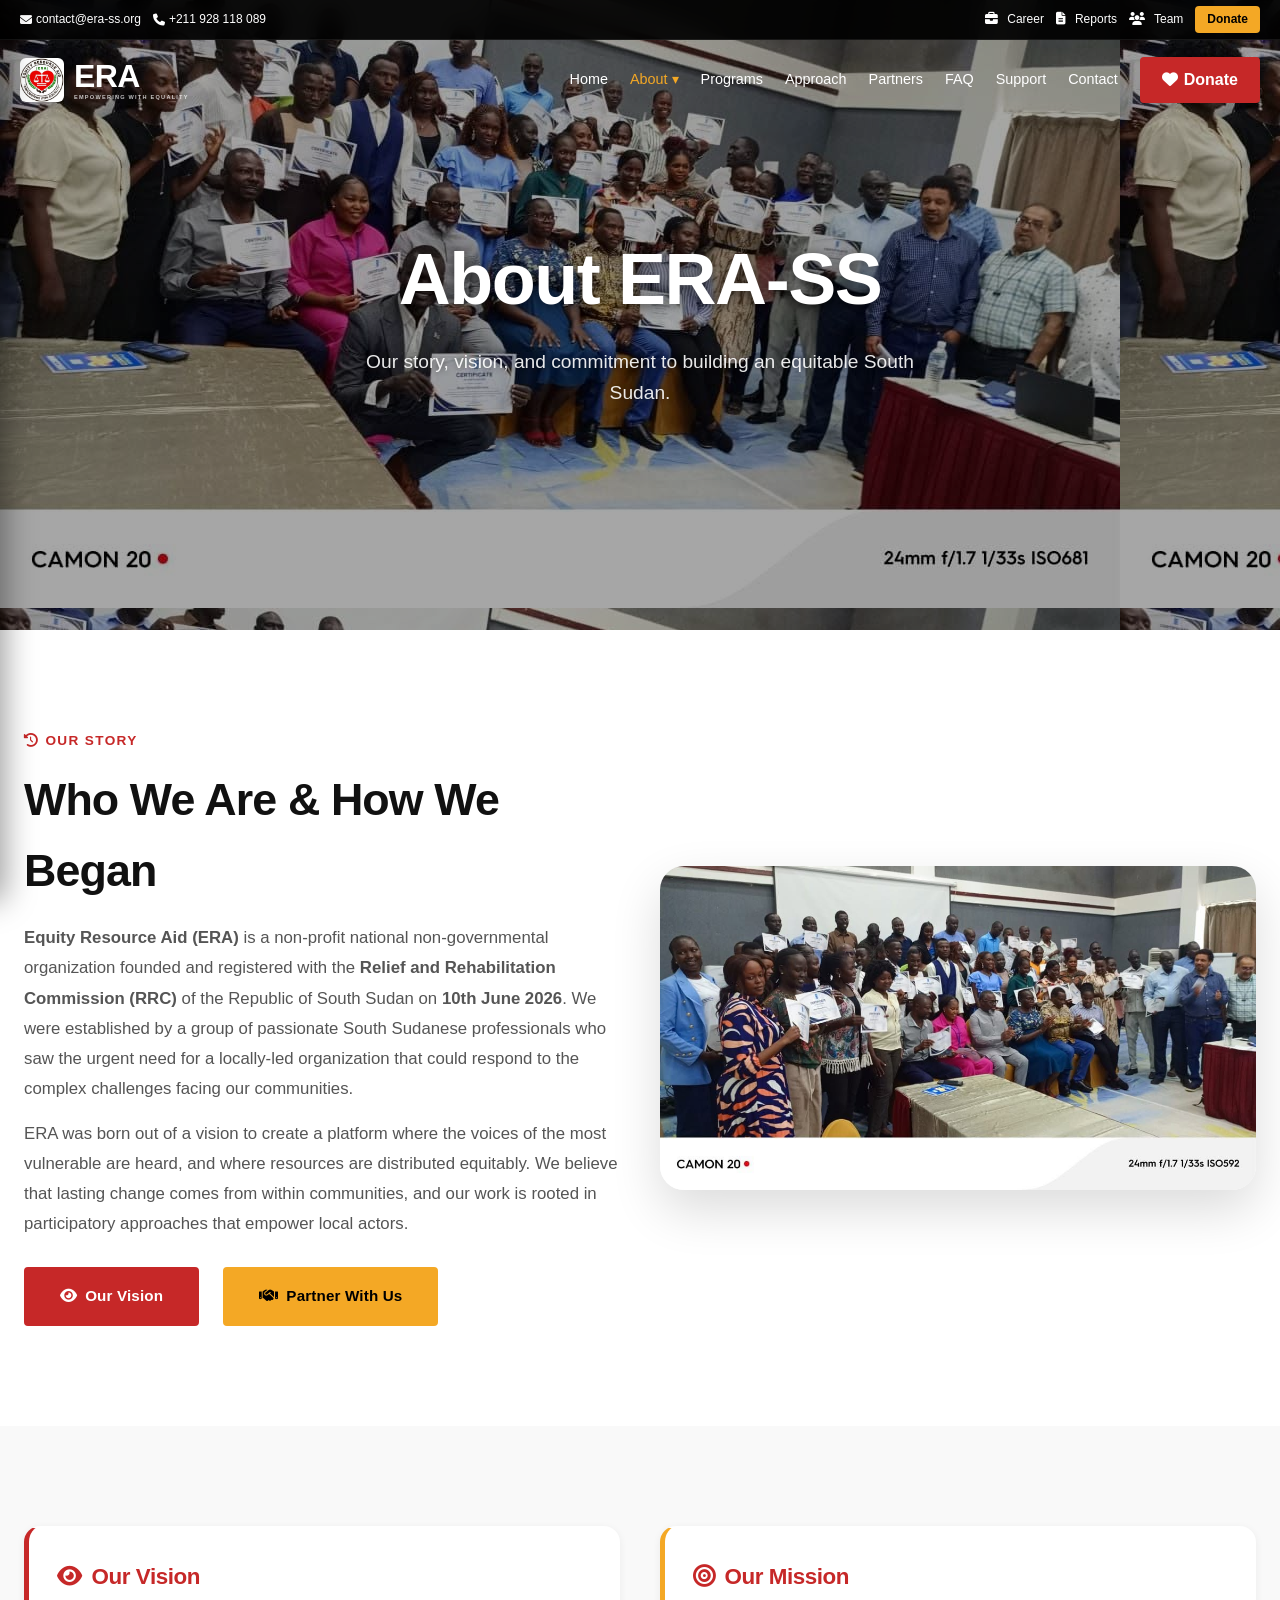
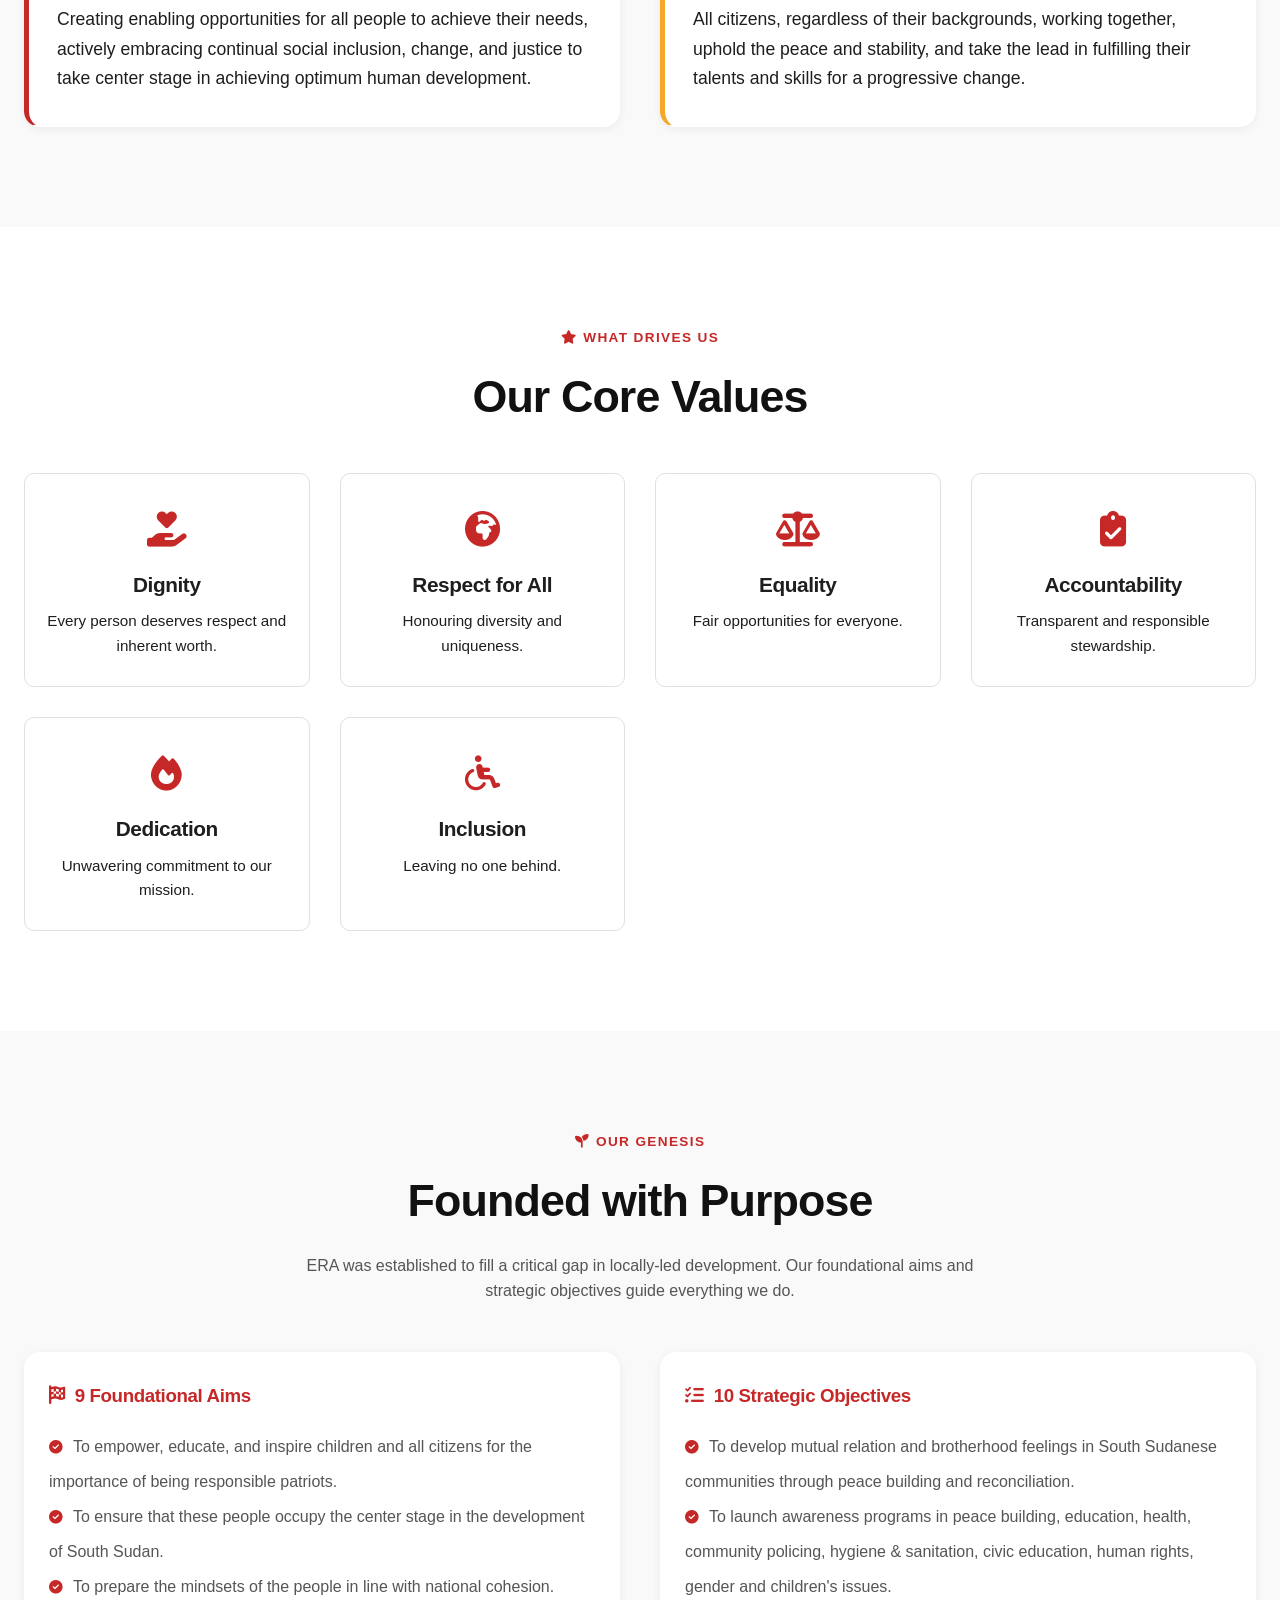
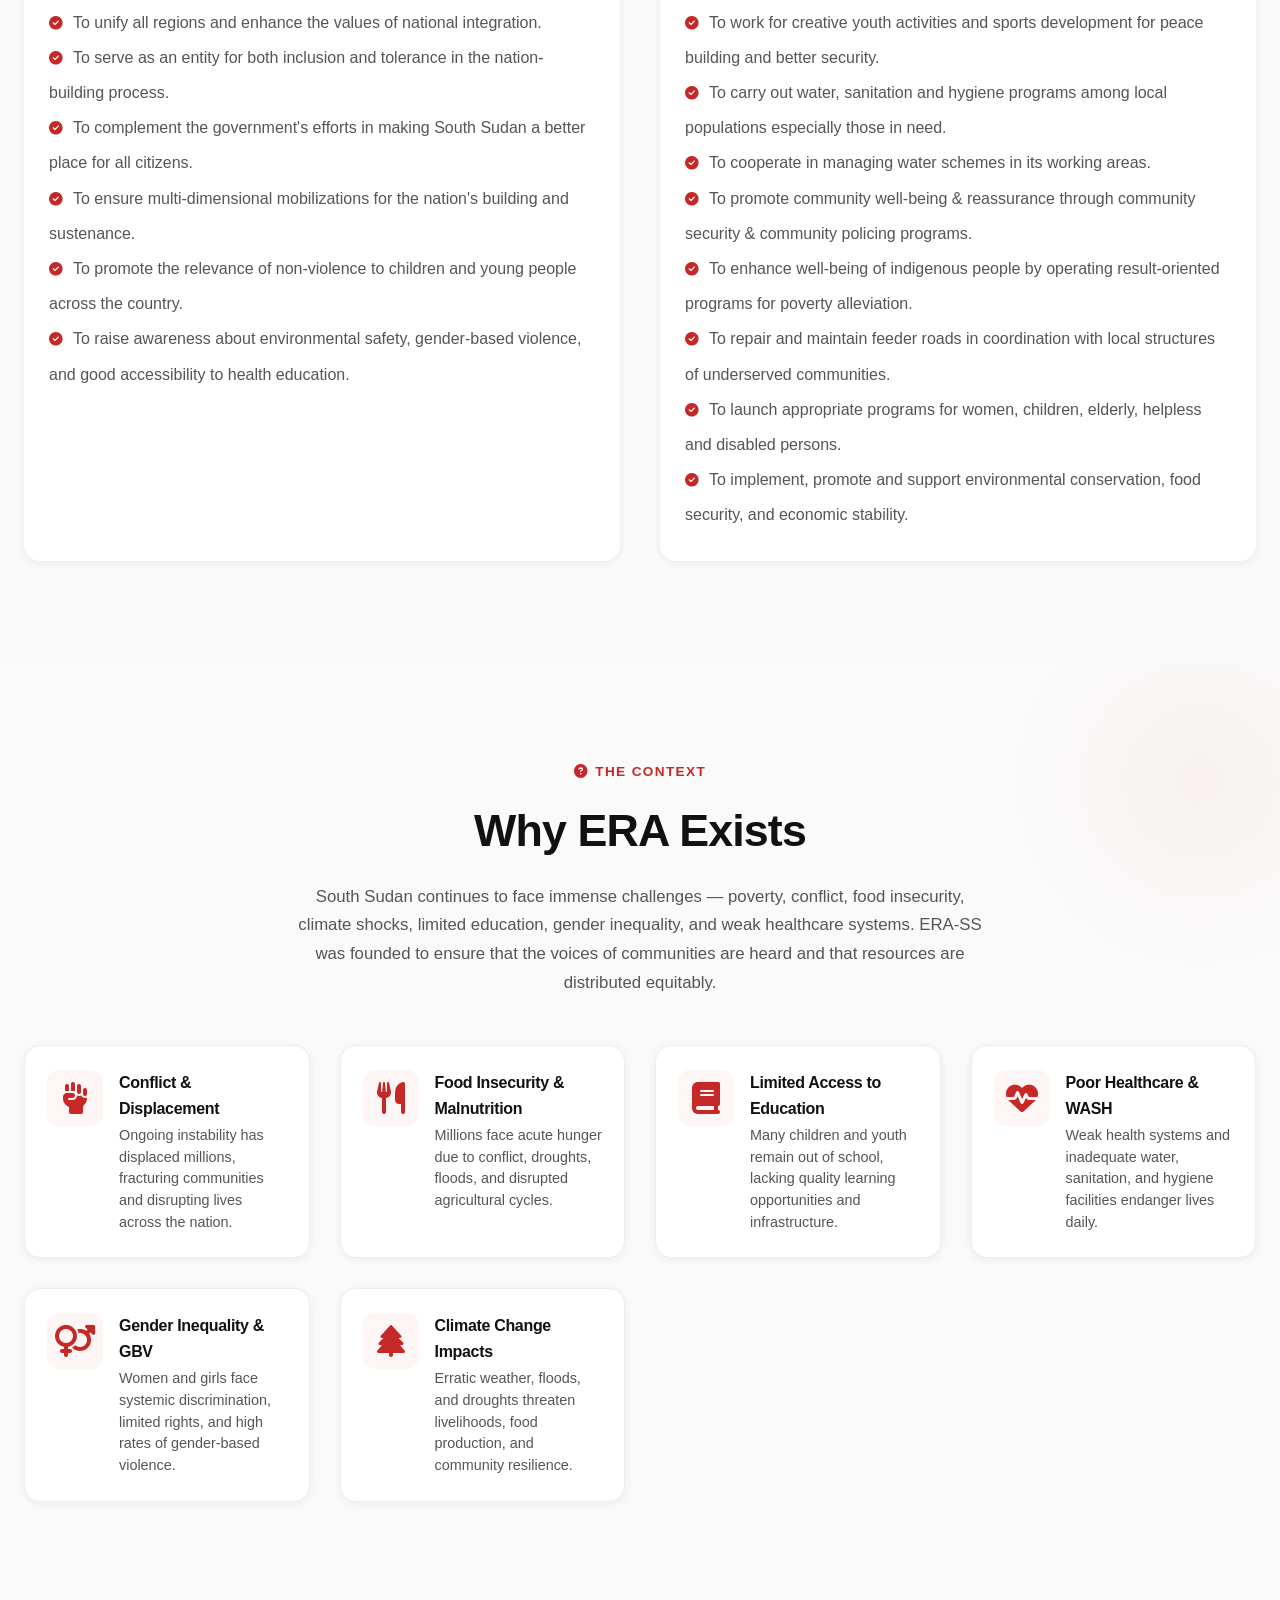
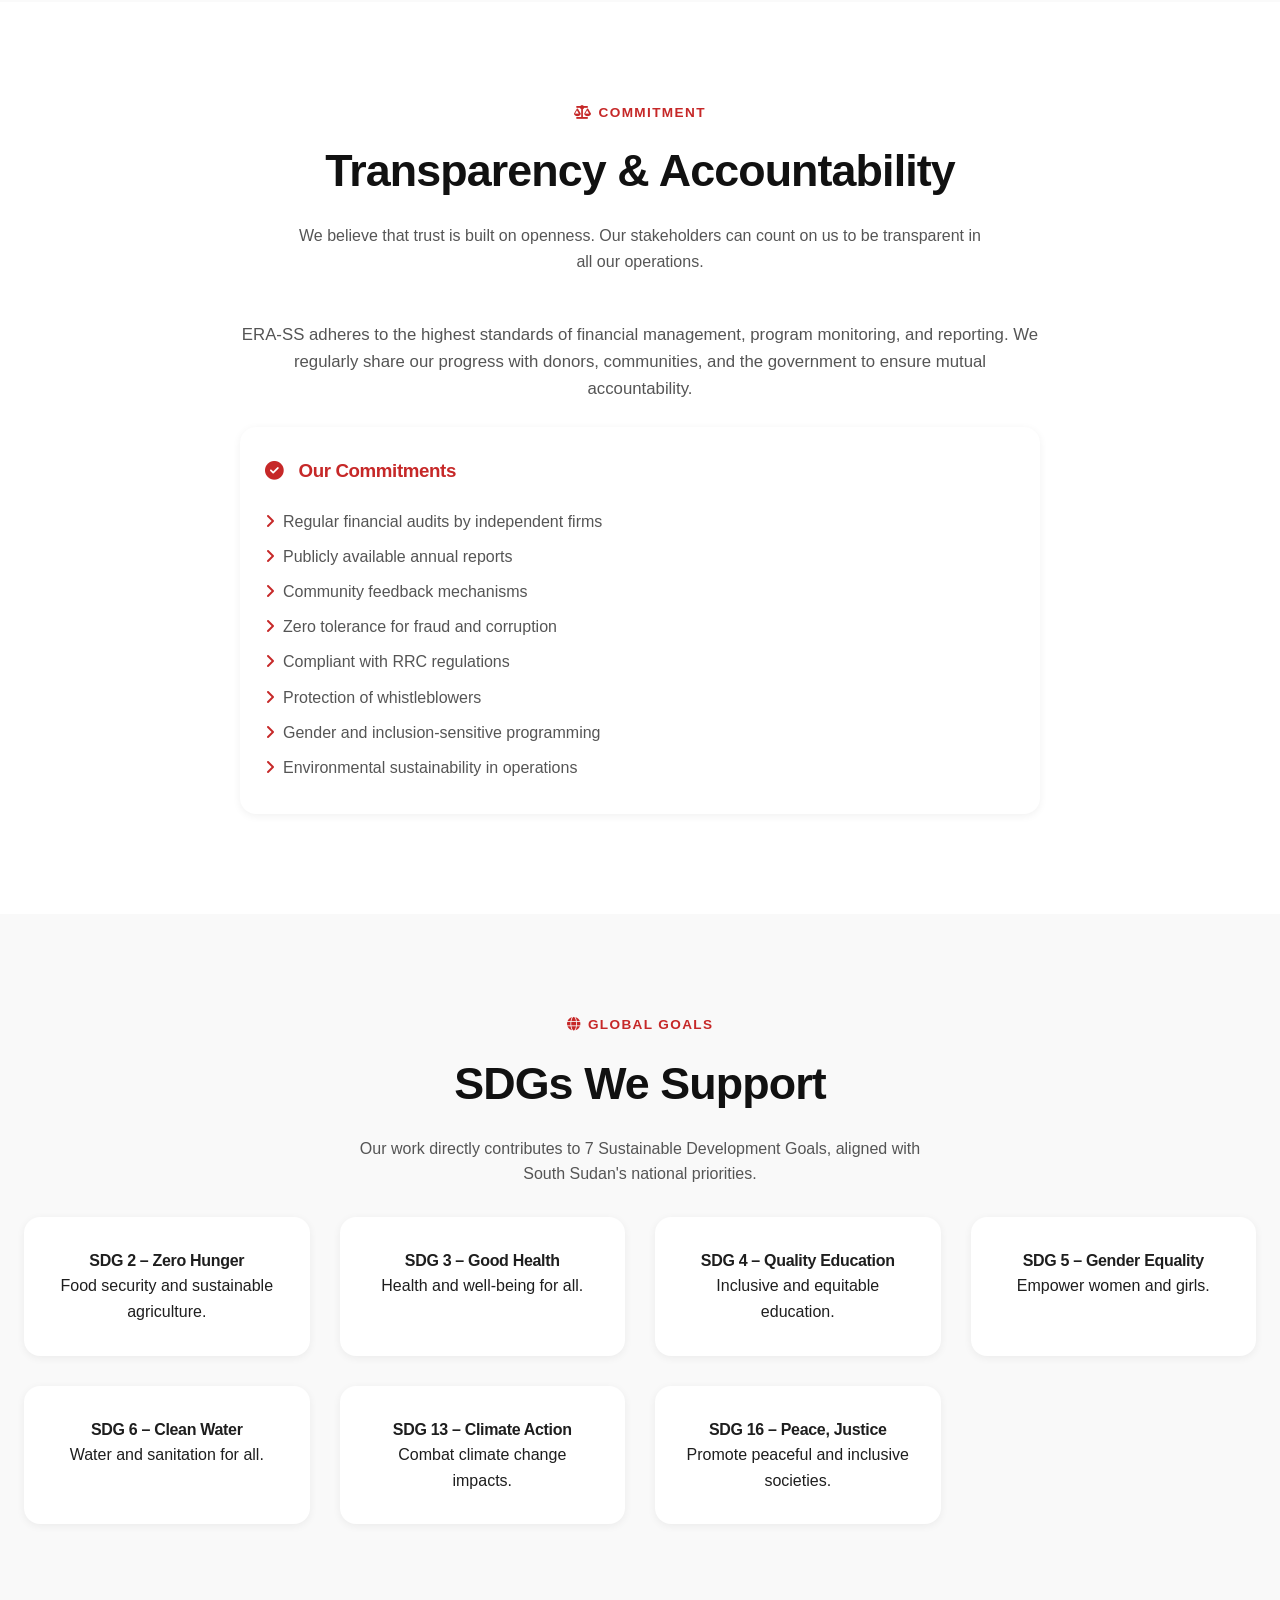
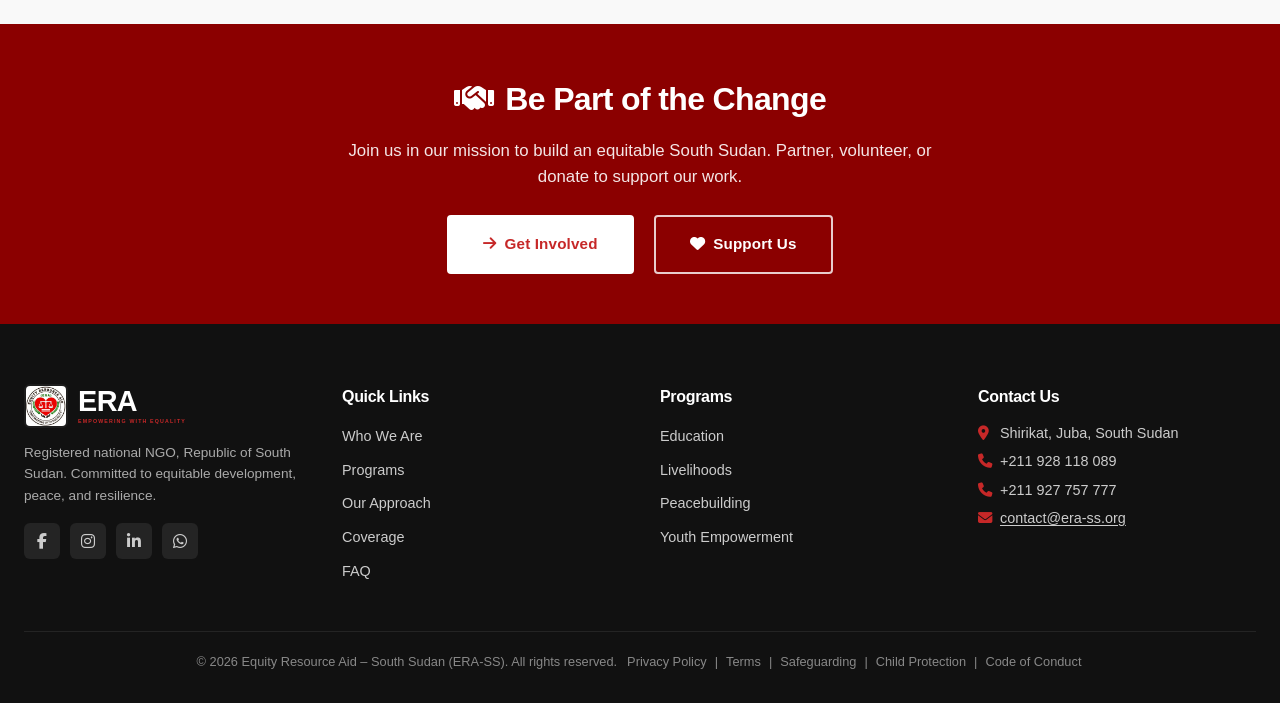
==== commit c2e57370: "Update about.html" ====
--- a/about.html
+++ b/about.html
@@ -13,6 +13,7 @@
 
     <!-- ===== TOP BAR ===== -->
 <div class="top-bar" id="topBar">
+    <!-- LEFT: email + phone (desktop only) -->
     <div class="top-bar-inner left">
         <a href="mailto:contact@era-ss.org">
             <i class="fas fa-envelope"></i>
@@ -23,23 +24,12 @@
             <span class="label">+211 928 118 089</span>
         </a>
     </div>
+    <!-- RIGHT: Career, Reports, Team with icons + Donate -->
     <div class="top-bar-inner right">
-        <a href="career.html">
-            <i class="fas fa-briefcase"></i>
-            <span class="label">Career</span>
-        </a>
-        <a href="report.html">
-            <i class="fas fa-file-alt"></i>
-            <span class="label">Reports</span>
-        </a>
-        <a href="team.html">
-            <i class="fas fa-users"></i>
-            <span class="label">Team</span>
-        </a>
-        <a href="support.html" class="donate-btn">
-            <i class="fas fa-heart"></i>
-            <span class="label">Donate</span>
-        </a>
+        <a href="career.html" class="nav-link-top"><i class="fas fa-briefcase"></i> Career</a>
+        <a href="report.html" class="nav-link-top"><i class="fas fa-file-alt"></i> Reports</a>
+        <a href="team.html" class="nav-link-top"><i class="fas fa-users"></i> Team</a>
+        <a href="support.html" class="donate-btn">Donate</a>
     </div>
 </div>
 
--- a/style.css
+++ b/style.css
@@ -61,9 +61,10 @@
 }
 a {
   text-decoration: none;
-}
-
-/* ---------- TOP BAR ---------- */
+  color: inherit;
+}
+
+/* ---------- TOP BAR (Fully Responsive) ---------- */
 .top-bar {
   position: fixed;
   top: 0;
@@ -74,13 +75,14 @@
   backdrop-filter: blur(10px);
   -webkit-backdrop-filter: blur(10px);
   color: #fff;
-  font-size: 0.8rem;
+  font-size: 0.75rem;
   display: flex;
   align-items: center;
   justify-content: space-between;
-  padding: 0 24px;
+  padding: 0 20px;
   z-index: 1002;
   transition: transform 0.35s ease;
+  gap: 10px;
 }
 .top-bar.hidden {
   transform: translateY(-100%);
@@ -88,9 +90,11 @@
 .top-bar a {
   color: #fff;
   text-decoration: none;
-  margin: 0 8px;
+  transition: color 0.2s;
+  display: inline-flex;
+  align-items: center;
+  gap: 4px;
   white-space: nowrap;
-  transition: color 0.2s;
 }
 .top-bar a:hover {
   color: var(--era-secondary);
@@ -99,10 +103,9 @@
   background: var(--era-secondary);
   color: #000;
   font-weight: 700;
-  padding: 5px 14px;
+  padding: 4px 12px;
   border-radius: 4px;
   transition: background 0.25s, transform 0.2s;
-  display: inline-block;
 }
 .top-bar .donate-btn:hover {
   background: #e0a61a;
@@ -111,16 +114,86 @@
 .top-bar-inner {
   display: flex;
   align-items: center;
+  gap: 14px;
+  flex-wrap: wrap;
+}
+.top-bar-inner.left {
   gap: 12px;
-  flex-shrink: 0;
-}
-@media (max-width: 768px) {
+}
+.top-bar-inner.right {
+  gap: 12px;
+}
+
+/* Career, Report, Team - always show text */
+.top-bar .nav-link-top {
+  color: #fff;
+  font-weight: 500;
+  font-size: 0.75rem;
+  padding: 2px 0;
+  transition: color 0.2s;
+}
+.top-bar .nav-link-top:hover {
+  color: var(--era-secondary);
+}
+
+/* Desktop: show all labels */
+.top-bar .label {
+  display: inline;
+}
+
+/* Tablet: hide email/phone labels, keep nav labels */
+@media (max-width: 820px) {
   .top-bar {
+    padding: 0 14px;
+    font-size: 0.7rem;
+    height: 36px;
+  }
+  .top-bar-inner.left .label {
     display: none;
   }
-  body {
-    padding-top: 80px;
-  }
+  .top-bar-inner.left a i,
+  .top-bar-inner.left a {
+    font-size: 0.85rem;
+  }
+  .top-bar-inner.right {
+    gap: 8px;
+  }
+  .top-bar .nav-link-top {
+    font-size: 0.68rem;
+  }
+  .top-bar .donate-btn {
+    padding: 3px 10px;
+    font-size: 0.65rem;
+  }
+}
+
+/* Mobile: hide left (email/phone) entirely, spread Career, Reports, Team evenly, hide Donate */
+@media (max-width: 520px) {
+  .top-bar {
+    padding: 0 8px;
+    height: 34px;
+    font-size: 0.6rem;
+    gap: 0;
+  }
+  .top-bar-inner.left {
+    display: none !important;
+  }
+  .top-bar-inner.right {
+    width: 100%;
+    justify-content: space-around;
+    gap: 0;
+  }
+  .top-bar .nav-link-top {
+    font-size: 0.65rem;
+    font-weight: 600;
+    padding: 2px 0;
+  }
+  .top-bar .donate-btn {
+    display: none !important;
+  }
+  .top-bar-inner.right .nav-link-top:first-child { text-align: left; }
+  .top-bar-inner.right .nav-link-top:last-child { text-align: right; }
+  .top-bar-inner.right .nav-link-top:nth-child(2) { text-align: center; }
 }
 
 /* ---------- NAVBAR ---------- */
@@ -157,19 +230,37 @@
 @media (max-width: 768px) {
   .navbar {
     top: 0;
-  }
-}
+    height: 68px;
+  }
+  body {
+    padding-top: 68px;
+  }
+}
+@media (max-width: 520px) {
+  .navbar {
+    height: 60px;
+  }
+  body {
+    padding-top: 60px;
+  }
+}
+
 .navbar .container {
   max-width: var(--container-max);
   margin: 0 auto;
-  padding: 0 24px;
+  padding: 0 20px;
   height: 100%;
   display: flex;
   align-items: center;
   justify-content: space-between;
 }
-
-/* ----- LOGO ----- */
+@media (max-width: 520px) {
+  .navbar .container {
+    padding: 0 12px;
+  }
+}
+
+/* ----- LOGO (fully responsive) ----- */
 .logo {
   display: flex;
   align-items: center;
@@ -199,34 +290,72 @@
 .logo-text-wrapper {
   display: flex;
   flex-direction: column;
-  line-height: 1.1;
+  line-height: 1;
   align-items: flex-start;
-  min-width: 0; /* CRUCIAL FIX: Allows flex children to shrink and wrap text */
 }
 .logo-text {
   font-weight: 800;
-  font-size: clamp(1.4rem, 4vw, 2rem); /* Responsive sizing */
+  font-size: 2rem;
   color: #fff;
   transition: color 0.35s;
   letter-spacing: -0.02em;
-  line-height: 1.1;
-  word-wrap: break-word;
+  line-height: 1;
 }
 .logo-sub {
-  font-size: clamp(0.6rem, 2vw, 0.75rem); /* Readable size, replaced 0.35rem */
-  letter-spacing: 0.1em;
-  color: rgba(255, 255, 255, 0.85);
+  font-size: 0.35rem;
+  letter-spacing: 0.22em;
+  color: rgba(255, 255, 255, 0.75);
   text-transform: uppercase;
   transition: color 0.35s;
   font-weight: 600;
   margin-top: 2px;
   line-height: 1.2;
-  white-space: normal; /* FIX: Allows text to wrap instead of cutting off */
-  word-wrap: break-word;
-  overflow-wrap: break-word;
+  white-space: nowrap;
 }
 .navbar.scrolled .logo-sub {
   color: var(--era-primary);
+}
+@media (max-width: 768px) {
+  .logo img {
+    width: 38px;
+    height: 38px;
+  }
+  .logo-text {
+    font-size: 1.6rem;
+  }
+  .logo-sub {
+    font-size: 0.3rem;
+    letter-spacing: 0.18em;
+  }
+}
+@media (max-width: 520px) {
+  .logo img {
+    width: 32px;
+    height: 32px;
+  }
+  .logo-text {
+    font-size: 1.3rem;
+  }
+  .logo-sub {
+    font-size: 0.25rem;
+    letter-spacing: 0.15em;
+  }
+}
+@media (max-width: 400px) {
+  .logo-text {
+    font-size: 1.1rem;
+  }
+  .logo-sub {
+    font-size: 0.2rem;
+    letter-spacing: 0.12em;
+  }
+  .logo img {
+    width: 28px;
+    height: 28px;
+  }
+  .logo {
+    gap: 6px;
+  }
 }
 
 /* ----- NAV LINKS ----- */
@@ -244,6 +373,9 @@
   transition: color 0.3s;
   cursor: pointer;
   white-space: nowrap;
+}
+.nav-link.active {
+  color: var(--era-secondary);
 }
 .nav-link::after {
   content: '';
@@ -374,8 +506,14 @@
     display: block;
   }
 }
-
-/* ----- MOBILE OVERLAY ----- */
+@media (max-width: 520px) {
+  .mobile-toggle {
+    font-size: 1.6rem;
+    padding: 4px 6px;
+  }
+}
+
+/* ----- MOBILE OVERLAY & MENU ----- */
 .mobile-overlay {
   position: fixed;
   inset: 0;
@@ -390,7 +528,6 @@
   visibility: visible;
 }
 
-/* ----- MOBILE MENU ----- */
 .mobile-menu {
   position: fixed;
   top: 0;
@@ -444,28 +581,33 @@
 .mobile-logo-text-wrapper {
   display: flex;
   flex-direction: column;
-  line-height: 1.1;
+  line-height: 1;
   align-items: flex-start;
-  min-width: 0; /* CRUCIAL FIX */
 }
 .mobile-logo-text {
   font-weight: 800;
-  font-size: clamp(1.4rem, 4vw, 1.9rem);
-  color: #fff;
-  line-height: 1.1;
+  font-size: 1.9rem;
+  color: #fff;
+  line-height: 1;
   letter-spacing: -0.02em;
-  word-wrap: break-word;
 }
 .mobile-logo-sub {
-  font-size: clamp(0.6rem, 2vw, 0.7rem);
-  letter-spacing: 0.1em;
+  font-size: 0.33rem;
+  letter-spacing: 0.22em;
   text-transform: uppercase;
   color: var(--era-secondary);
   font-weight: 600;
   margin-top: 2px;
   line-height: 1.2;
-  white-space: normal; /* FIX: Allows wrapping */
-  word-wrap: break-word;
+  white-space: nowrap;
+}
+@media (max-width: 520px) {
+  .mobile-logo-text {
+    font-size: 1.5rem;
+  }
+  .mobile-logo-sub {
+    font-size: 0.28rem;
+  }
 }
 .mobile-menu a {
   display: block;
@@ -547,15 +689,25 @@
   background: rgba(255, 255, 255, 0.05);
 }
 
-/* ---------- HERO ---------- */
+/* ---------- HERO (fixed text overflow & top bar overlap) ---------- */
 .hero {
   position: relative;
   margin-top: calc(-1 * (var(--topbar-height) + 80px));
-  min-height: 100vh; /* FIX: Changed from height to min-height to allow growth */
-  height: auto; /* FIX: Ensures it expands if content is taller than viewport */
-  overflow: hidden; /* Kept for slides, but min-height prevents clipping */
-  display: flex;
-  align-items: center;
+  height: 100vh;
+  min-height: 620px;
+  overflow: hidden;
+}
+@media (max-width: 768px) {
+  .hero {
+    min-height: 500px;
+    margin-top: calc(-1 * (var(--topbar-height) + 68px));
+  }
+}
+@media (max-width: 520px) {
+  .hero {
+    min-height: 420px;
+    margin-top: calc(-1 * (var(--topbar-height) + 60px));
+  }
 }
 .slide {
   position: absolute;
@@ -579,14 +731,15 @@
 .hero-content {
   position: relative;
   z-index: 3;
-  width: 100%;
-  padding: 120px 24px 80px; /* FIX: Added padding to prevent edge clipping */
-  display: flex;
-  align-items: center;
+  height: 100%;
+  display: flex;
+  align-items: center;
+  padding-top: 20px;
 }
 .hero-text {
   max-width: 780px;
   color: #fff;
+  padding: 0 20px;
   width: 100%;
 }
 .hero-badge {
@@ -594,41 +747,91 @@
   background: rgba(255, 255, 255, 0.13);
   backdrop-filter: blur(12px);
   -webkit-backdrop-filter: blur(12px);
-  padding: 8px 16px;
+  padding: 9px 20px;
   border-radius: 50px;
-  font-size: clamp(0.65rem, 2vw, 0.75rem);
-  letter-spacing: 0.1em;
+  font-size: 0.75rem;
+  letter-spacing: 0.12em;
   text-transform: uppercase;
   border: 1px solid rgba(255, 255, 255, 0.28);
-  margin-bottom: 20px;
+  margin-bottom: 24px;
   font-weight: 600;
   text-shadow: 0 2px 8px rgba(0, 0, 0, 0.6);
   color: #fff;
-  white-space: normal; /* FIX: Allows badge text to wrap on small screens */
-  word-wrap: break-word;
-  text-align: center;
+  word-break: break-word;
+  overflow-wrap: break-word;
+  max-width: 100%;
+  white-space: normal;
+}
+@media (max-width: 768px) {
+  .hero-badge {
+    font-size: 0.6rem;
+    padding: 7px 14px;
+    letter-spacing: 0.1em;
+    margin-bottom: 16px;
+  }
+}
+@media (max-width: 520px) {
+  .hero-badge {
+    font-size: 0.5rem;
+    padding: 5px 10px;
+    letter-spacing: 0.08em;
+    margin-bottom: 12px;
+    border-radius: 30px;
+  }
 }
 .hero-text h1 {
-  font-size: clamp(2rem, 6vw, 4rem); /* FIX: Better scaling for mobile */
+  font-size: clamp(2.2rem, 6vw, 5rem);
   font-weight: 800;
-  line-height: 1.15;
+  line-height: 1.08;
   margin-bottom: 16px;
   text-shadow: 0 2px 12px rgba(0, 0, 0, 0.7);
   color: #fff;
-  word-wrap: break-word;
+  word-break: break-word;
+  overflow-wrap: break-word;
+  white-space: normal;
+}
+@media (max-width: 768px) {
+  .hero-text h1 {
+    font-size: clamp(1.8rem, 5vw, 2.8rem);
+    margin-bottom: 12px;
+  }
+}
+@media (max-width: 520px) {
+  .hero-text h1 {
+    font-size: clamp(1.4rem, 4.5vw, 2rem);
+    margin-bottom: 10px;
+    line-height: 1.12;
+  }
 }
 .hero-text .hero-description {
-  font-size: clamp(0.95rem, 2.5vw, 1.05rem);
-  line-height: 1.65;
-  opacity: 0.95;
+  font-size: 1.05rem;
+  line-height: 1.75;
+  opacity: 0.92;
   margin-bottom: 28px;
   max-width: 680px;
   text-shadow: 0 1px 6px rgba(0, 0, 0, 0.6);
   color: #fff;
+  word-break: break-word;
+  overflow-wrap: break-word;
+  white-space: normal;
 }
 .hero-text .hero-description strong {
   color: #fff;
   font-weight: 700;
+}
+@media (max-width: 768px) {
+  .hero-text .hero-description {
+    font-size: 0.95rem;
+    line-height: 1.6;
+    margin-bottom: 20px;
+  }
+}
+@media (max-width: 520px) {
+  .hero-text .hero-description {
+    font-size: 0.85rem;
+    line-height: 1.5;
+    margin-bottom: 16px;
+  }
 }
 .slider-dots {
   position: absolute;
@@ -657,6 +860,32 @@
 .dot:hover {
   background: rgba(255, 255, 255, 0.8);
   transform: scale(1.2);
+}
+@media (max-width: 768px) {
+  .slider-dots {
+    bottom: 24px;
+    gap: 8px;
+  }
+  .dot {
+    width: 10px;
+    height: 10px;
+  }
+  .dot.active {
+    width: 26px;
+  }
+}
+@media (max-width: 520px) {
+  .slider-dots {
+    bottom: 16px;
+    gap: 6px;
+  }
+  .dot {
+    width: 8px;
+    height: 8px;
+  }
+  .dot.active {
+    width: 20px;
+  }
 }
 
 /* ---------- BUTTONS ---------- */
@@ -670,7 +899,6 @@
   cursor: pointer;
   font-size: 0.95rem;
   margin-right: 12px;
-  margin-bottom: 12px; /* FIX: Prevents overlap when buttons wrap */
   letter-spacing: 0.01em;
 }
 .btn-primary {
@@ -727,25 +955,31 @@
   color: var(--era-primary);
   border-color: #fff;
 }
-.btn-submit {
-  display: inline-block;
-  padding: 15px 36px;
-  background: var(--era-primary);
-  color: #fff;
-  border: none;
-  border-radius: 6px;
-  font-weight: 700;
-  font-size: 0.95rem;
-  cursor: pointer;
-  transition: all 0.3s;
-  font-family: var(--font-primary);
-  letter-spacing: 0.02em;
-  width: 100%;
-}
-.btn-submit:hover {
-  background: var(--era-primary-dark);
-  transform: translateY(-2px);
-  box-shadow: 0 10px 28px rgba(198, 40, 40, 0.3);
+.btn-ghost {
+  background: transparent;
+  color: #fff;
+  border: 2px solid rgba(255, 255, 255, 0.5);
+}
+.btn-ghost:hover {
+  background: rgba(255, 255, 255, 0.12);
+  border-color: #fff;
+  transform: translateY(-3px);
+}
+@media (max-width: 768px) {
+  .btn {
+    padding: 12px 22px;
+    font-size: 0.85rem;
+    margin-right: 8px;
+    margin-bottom: 8px;
+  }
+}
+@media (max-width: 520px) {
+  .btn {
+    padding: 10px 18px;
+    font-size: 0.8rem;
+    margin-right: 4px;
+    margin-bottom: 6px;
+  }
 }
 
 /* ---------- SECTIONS ---------- */
@@ -769,7 +1003,7 @@
   margin-bottom: 12px;
 }
 .section-title {
-  font-size: clamp(2rem, 4vw, 2.8rem);
+  font-size: clamp(1.8rem, 4vw, 2.8rem);
   font-weight: 700;
   margin-bottom: 16px;
   color: #111;
@@ -785,6 +1019,28 @@
 }
 .text-center {
   text-align: center;
+}
+@media (max-width: 768px) {
+  .section {
+    padding: 60px 0;
+  }
+  .container {
+    padding: 0 16px;
+  }
+  .section-title {
+    font-size: clamp(1.5rem, 3.5vw, 2rem);
+  }
+}
+@media (max-width: 520px) {
+  .section {
+    padding: 40px 0;
+  }
+  .container {
+    padding: 0 12px;
+  }
+  .section-title {
+    font-size: clamp(1.3rem, 3vw, 1.7rem);
+  }
 }
 
 /* ---------- GRIDS ---------- */
@@ -802,6 +1058,73 @@
   display: grid;
   grid-template-columns: repeat(auto-fit, minmax(220px, 1fr));
   gap: 24px;
+}
+@media (max-width: 768px) {
+  .grid-2 {
+    grid-template-columns: 1fr;
+    gap: 24px;
+  }
+  .grid-3 {
+    grid-template-columns: 1fr 1fr;
+    gap: 16px;
+  }
+  .grid-4 {
+    grid-template-columns: 1fr 1fr;
+    gap: 14px;
+  }
+}
+@media (max-width: 520px) {
+  .grid-2 {
+    gap: 20px;
+  }
+  .grid-3 {
+    grid-template-columns: 1fr;
+    gap: 14px;
+  }
+  .grid-4 {
+    grid-template-columns: 1fr;
+    gap: 12px;
+  }
+}
+
+/* ============================================================
+   ADD THIS BLOCK TO YOUR EXISTING style.css
+   ============================================================ */
+
+/* ---------- Top Bar: Add separation between top bar and navbar ---------- */
+.top-bar {
+    border-bottom: 1px solid rgba(255, 255, 255, 0.08);
+}
+
+/* On mobile, enhance the separation with a subtle shadow */
+@media (max-width: 520px) {
+    .top-bar {
+        border-bottom: 2px solid rgba(255, 255, 255, 0.15);
+        box-shadow: 0 2px 6px rgba(0, 0, 0, 0.25);
+    }
+}
+
+/* ---------- Icons in Top Bar (Career, Reports, Team) ---------- */
+.top-bar .nav-link-top i {
+    margin-right: 5px;
+    font-size: 0.8rem;
+    display: inline-block;
+}
+
+/* On smaller screens, keep icons proportional */
+@media (max-width: 520px) {
+    .top-bar .nav-link-top i {
+        font-size: 0.7rem;
+        margin-right: 3px;
+    }
+}
+
+/* On very tiny screens, ensure icons and text fit */
+@media (max-width: 380px) {
+    .top-bar .nav-link-top i {
+        font-size: 0.6rem;
+        margin-right: 2px;
+    }
 }
 
 /* ---------- TIMELINE ---------- */
@@ -844,7 +1167,7 @@
   background: #fff;
   padding: 18px 24px;
   border-radius: 10px;
-  box-shadow: 0 2px 8px rgba(0,0,0,0.05);
+  box-shadow: 0 2px 8px rgba(0, 0, 0, 0.05);
 }
 .timeline-content h3 {
   color: var(--era-primary);
@@ -868,6 +1191,11 @@
 .card h3 i {
   margin-right: 10px;
   color: var(--era-primary);
+}
+@media (max-width: 520px) {
+  .card {
+    padding: 20px 16px;
+  }
 }
 
 /* ---------- VALUE CARDS ---------- */
@@ -904,6 +1232,14 @@
 }
 .value-card:hover p {
   color: rgba(255, 255, 255, 0.9);
+}
+@media (max-width: 520px) {
+  .value-card {
+    padding: 20px 16px;
+  }
+  .value-card h3 {
+    font-size: 1.1rem;
+  }
 }
 
 /* ---------- CHALLENGE CARDS ---------- */
@@ -967,6 +1303,60 @@
   line-height: 1.5;
   margin: 0;
 }
+@media (max-width: 768px) {
+  .challenge-card {
+    flex-direction: column;
+    align-items: flex-start;
+    gap: 10px;
+    padding: 18px 16px;
+  }
+  .challenge-icon {
+    width: 44px;
+    height: 44px;
+    font-size: 1.5rem;
+  }
+}
+@media (max-width: 520px) {
+  .challenge-card {
+    padding: 14px 12px;
+  }
+}
+
+/* ============================================================
+   ADD THIS BLOCK TO YOUR EXISTING style.css
+   ============================================================ */
+
+/* ---------- Top Bar: Icons & Spacing ---------- */
+
+/* Add icons to top bar links */
+.top-bar .nav-link-top i {
+    margin-right: 5px;
+    font-size: 0.8rem;
+    display: inline-block;
+}
+
+/* On small screens, scale icons down */
+@media (max-width: 520px) {
+    .top-bar .nav-link-top i {
+        font-size: 0.7rem;
+        margin-right: 3px;
+    }
+    
+    /* --- IMPORTANT: creates a visible gap between top bar and navbar --- */
+    .top-bar {
+        border-bottom: 2px solid rgba(255, 255, 255, 0.15);
+        box-shadow: 0 2px 6px rgba(0, 0, 0, 0.25);
+        margin-bottom: 4px;   /* <-- this adds the space */
+    }
+}
+
+/* On very tiny screens, keep icons and text fitting */
+@media (max-width: 380px) {
+    .top-bar .nav-link-top i {
+        font-size: 0.6rem;
+        margin-right: 2px;
+    }
+}
 
 /* ---------- COVERAGE ---------- */
 .coverage-image-wrapper {
@@ -989,6 +1379,16 @@
   border-radius: var(--radius-xl);
   border: 3px solid rgba(198, 40, 40, 0.15);
   pointer-events: none;
+}
+@media (max-width: 768px) {
+  .coverage-image-wrapper img {
+    min-height: 240px;
+  }
+}
+@media (max-width: 520px) {
+  .coverage-image-wrapper img {
+    min-height: 180px;
+  }
 }
 .coverage-stats {
   display: flex;
@@ -1019,6 +1419,15 @@
   text-transform: uppercase;
   letter-spacing: 0.04em;
 }
+@media (max-width: 520px) {
+  .coverage-stat {
+    padding: 10px 12px;
+    min-width: 60px;
+  }
+  .coverage-stat strong {
+    font-size: 1.2rem;
+  }
+}
 
 /* ---------- PARTNER MARQUEE ---------- */
 .partner-marquee-section {
@@ -1047,7 +1456,7 @@
   position: absolute;
   top: 0;
   bottom: 0;
-  width: 80px;
+  width: 60px;
   z-index: 2;
   pointer-events: none;
 }
@@ -1098,6 +1507,38 @@
 @keyframes scrollPartners {
   0% { transform: translateX(0); }
   100% { transform: translateX(-50%); }
+}
+@media (max-width: 768px) {
+  .partner-item {
+    height: 60px;
+    min-width: 110px;
+    padding: 8px 14px;
+  }
+  .partner-item img {
+    max-height: 38px;
+    max-width: 80px;
+  }
+  .partner-track {
+    gap: 24px;
+  }
+}
+@media (max-width: 520px) {
+  .partner-item {
+    min-width: 80px;
+    height: 50px;
+    padding: 6px 10px;
+  }
+  .partner-item img {
+    max-height: 30px;
+    max-width: 60px;
+  }
+  .partner-track {
+    gap: 16px;
+  }
+  .partner-marquee-wrapper::before,
+  .partner-marquee-wrapper::after {
+    width: 30px;
+  }
 }
 
 /* ---------- CONTACT ---------- */
@@ -1193,6 +1634,25 @@
 .contact-form-card textarea {
   min-height: 120px;
 }
+@media (max-width: 768px) {
+  .contact-info-card {
+    padding: 20px 16px;
+  }
+  .contact-form-card {
+    padding: 22px 16px;
+  }
+}
+@media (max-width: 520px) {
+  .contact-info-icon {
+    width: 38px;
+    height: 38px;
+    font-size: 1.1rem;
+  }
+  .contact-info-item {
+    gap: 10px;
+    padding: 6px 0;
+  }
+}
 
 /* ---------- SOCIAL ICONS ---------- */
 .social-icon-link {
@@ -1214,6 +1674,14 @@
   transform: translateY(-3px);
   box-shadow: 0 8px 20px rgba(198, 40, 40, 0.3);
 }
+@media (max-width: 520px) {
+  .social-icon-link {
+    width: 36px;
+    height: 36px;
+    font-size: 0.95rem;
+    margin-right: 4px;
+  }
+}
 
 /* ---------- CTA BANNER ---------- */
 .cta-banner {
@@ -1236,6 +1704,28 @@
 }
 .cta-banner .btn {
   margin: 0 8px;
+}
+@media (max-width: 768px) {
+  .cta-banner {
+    padding: 35px 0;
+  }
+  .cta-banner h2 {
+    font-size: 1.5rem;
+  }
+  .cta-banner .btn {
+    margin: 4px;
+  }
+}
+@media (max-width: 520px) {
+  .cta-banner {
+    padding: 25px 0;
+  }
+  .cta-banner h2 {
+    font-size: 1.2rem;
+  }
+  .cta-banner p {
+    font-size: 0.9rem;
+  }
 }
 
 /* ---------- FOOTER ---------- */
@@ -1277,28 +1767,25 @@
 .footer-brand-wrapper {
   display: flex;
   flex-direction: column;
-  line-height: 1.1;
+  line-height: 1;
   align-items: flex-start;
-  min-width: 0; /* CRUCIAL FIX */
 }
 .footer-brand-name {
   font-weight: 800;
-  font-size: clamp(1.4rem, 4vw, 1.8rem);
-  color: #fff;
-  line-height: 1.1;
+  font-size: 1.8rem;
+  color: #fff;
+  line-height: 1;
   letter-spacing: -0.02em;
-  word-wrap: break-word;
 }
 .footer-brand-sub {
-  font-size: clamp(0.6rem, 2vw, 0.7rem);
-  letter-spacing: 0.1em;
+  font-size: 0.33rem;
+  letter-spacing: 0.22em;
   text-transform: uppercase;
   color: var(--era-primary);
   font-weight: 600;
   margin-top: 2px;
   line-height: 1.2;
-  white-space: normal; /* FIX: Allows wrapping */
-  word-wrap: break-word;
+  white-space: nowrap;
 }
 .footer-description {
   font-size: 0.85rem;
@@ -1387,139 +1874,116 @@
 .footer-legal a:hover {
   color: var(--era-secondary);
 }
-
-/* ============================================================
-   RESPONSIVE MEDIA QUERIES (Cleaned & Optimized)
-   ============================================================ */
-
-@media (max-width: 1024px) {
-  .grid-2 {
-    grid-template-columns: 1fr;
-    gap: 28px;
-  }
-  .grid-3 {
-    grid-template-columns: 1fr 1fr;
-    gap: 16px;
-  }
-  .grid-4 {
-    grid-template-columns: 1fr 1fr;
-    gap: 14px;
-  }
-}
-
 @media (max-width: 768px) {
-  .section {
-    padding: 60px 0;
-  }
-  .container {
-    padding: 0 16px;
-  }
-  .btn {
-    padding: 13px 24px;
-    font-size: 0.9rem;
-    margin-right: 0;
-    margin-bottom: 12px;
-    width: 100%;
-    max-width: 300px;
-    text-align: center;
-  }
-  
-  /* Hero Mobile Fixes */
-  .hero {
-    min-height: 100vh;
-    height: auto;
-  }
-  .hero-content {
-    padding: 100px 20px 60px;
-    text-align: center;
-  }
-  .hero-text {
-    margin: 0 auto;
-    text-align: center;
-  }
-  .hero-text .hero-description {
-    margin-left: auto;
-    margin-right: auto;
-  }
-  .hero-text > div {
-    display: flex;
-    flex-direction: column;
-    gap: 12px;
-    align-items: center;
-  }
-  
-  .grid-3, .grid-4 {
-    grid-template-columns: 1fr;
-  }
-  
-  .challenge-card {
-    flex-direction: column;
-    align-items: flex-start;
-    gap: 10px;
-  }
-  
-  .coverage-image-wrapper img {
-    min-height: 240px;
-  }
-  
-  .partner-item {
-    height: 60px;
-    min-width: 110px;
-    padding: 8px 14px;
-  }
-  .partner-item img {
-    max-height: 38px;
-    max-width: 80px;
-  }
-  .partner-track {
+  .footer {
+    padding: 40px 0 20px;
+  }
+  .footer-grid {
+    gap: 30px;
+  }
+  .footer-brand-name {
+    font-size: 1.5rem;
+  }
+  .footer-brand-sub {
+    font-size: 0.3rem;
+  }
+}
+@media (max-width: 520px) {
+  .footer {
+    padding: 30px 0 16px;
+  }
+  .footer-grid {
     gap: 24px;
   }
-  
-  .cta-banner h2 {
-    font-size: 1.5rem;
-  }
-  .cta-banner .btn {
-    margin: 4px;
-  }
-}
-
-@media (max-width: 480px) {
-  .hero {
-    min-height: 100vh;
-  }
-  .hero-text h1 {
-    font-size: 1.8rem; /* Safe fallback for clamp */
-  }
-  .hero-badge {
-    font-size: 0.65rem;
-    padding: 7px 14px;
-  }
-  .slider-dots {
-    bottom: 20px;
-    gap: 8px;
-  }
-  .dot {
-    width: 10px;
-    height: 10px;
-  }
-  .dot.active {
-    width: 26px;
-  }
-  
-  .partner-item {
-    min-width: 80px;
-    height: 50px;
-    padding: 6px 10px;
-  }
-  .partner-item img {
-    max-height: 30px;
-    max-width: 60px;
-  }
-  .partner-track {
-    gap: 16px;
-  }
-  
-  .mobile-menu {
-    width: 85vw;
-  }
-}
+  .footer-brand-name {
+    font-size: 1.3rem;
+  }
+  .footer-brand-sub {
+    font-size: 0.26rem;
+  }
+  .footer-logo-img {
+    width: 36px;
+    height: 36px;
+  }
+}
+
+/* ---------- TEAM PAGE STYLES ---------- */
+.team-card {
+  transition: transform 0.3s ease, box-shadow 0.3s ease;
+}
+.team-card:hover {
+  transform: translateY(-6px);
+  box-shadow: 0 12px 30px rgba(0, 0, 0, 0.12);
+}
+.team-img-wrapper {
+  width: 140px;
+  height: 140px;
+  border-radius: 50%;
+  overflow: hidden;
+  margin: 0 auto 16px;
+  border: 4px solid var(--era-primary);
+  background: #f5f5f5;
+  display: flex;
+  align-items: center;
+  justify-content: center;
+}
+.team-img-wrapper img {
+  width: 100%;
+  height: 100%;
+  object-fit: cover;
+}
+.team-img-wrapper .initials {
+  font-size: 3rem;
+  color: var(--era-primary);
+  font-weight: 700;
+  text-transform: uppercase;
+}
+.team-card h3 {
+  font-size: 1.2rem;
+  margin-bottom: 4px;
+  color: #111;
+}
+.team-card .role {
+  color: var(--era-primary);
+  font-weight: 600;
+  margin-bottom: 12px;
+  font-size: 0.95rem;
+}
+.team-card p {
+  color: var(--text-muted);
+  font-size: 0.9rem;
+  line-height: 1.6;
+}
+@media (max-width: 520px) {
+  .team-img-wrapper {
+    width: 100px;
+    height: 100px;
+  }
+  .team-img-wrapper .initials {
+    font-size: 2.2rem;
+  }
+  .team-card h3 {
+    font-size: 1rem;
+  }
+  .team-card .role {
+    font-size: 0.85rem;
+  }
+}
+
+/* ---------- CAREER PAGE STYLES ---------- */
+.job-card {
+  transition: transform 0.3s ease, box-shadow 0.3s ease;
+}
+.job-card:hover {
+  transform: translateY(-4px);
+  box-shadow: var(--shadow-md);
+}
+
+/* ---------- RESOURCE CARDS ---------- */
+.resource-card {
+  transition: transform 0.3s ease, box-shadow 0.3s ease;
+}
+.resource-card:hover {
+  transform: translateY(-4px);
+  box-shadow: var(--shadow-md);
+}
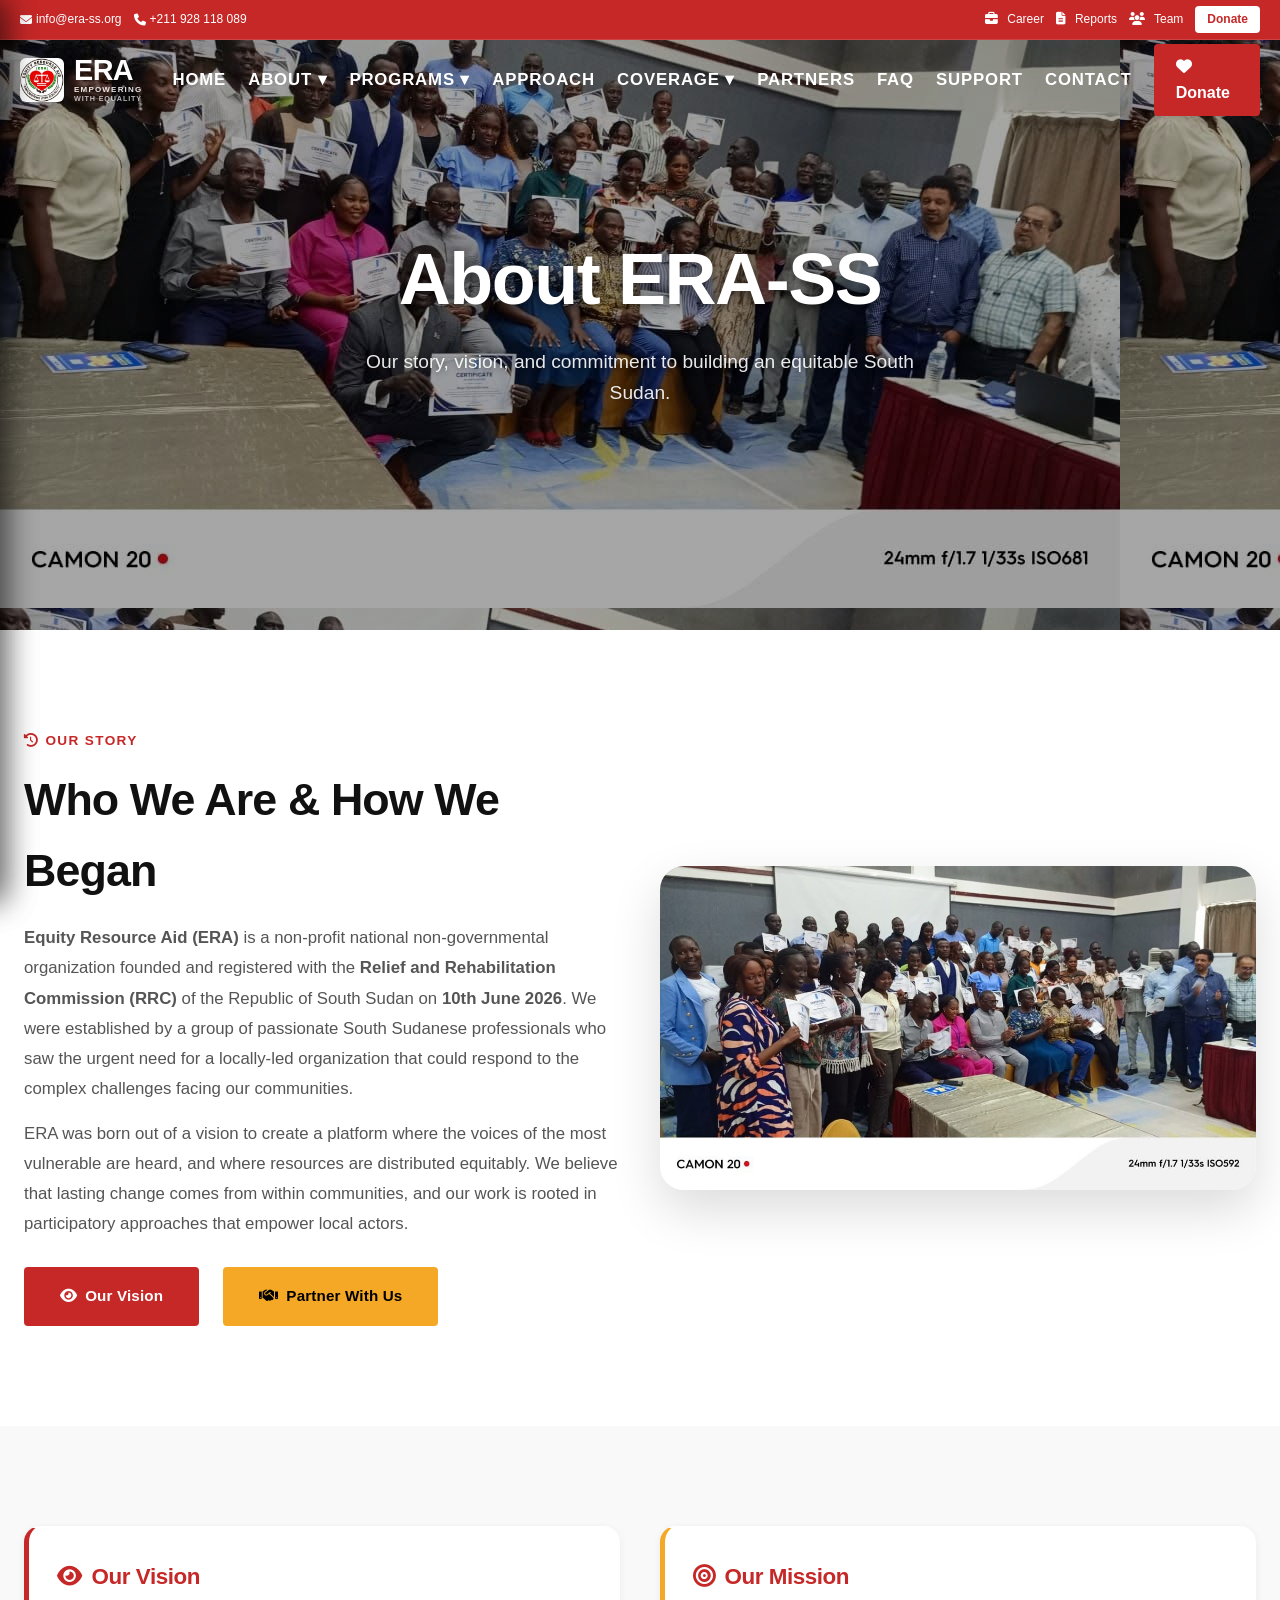
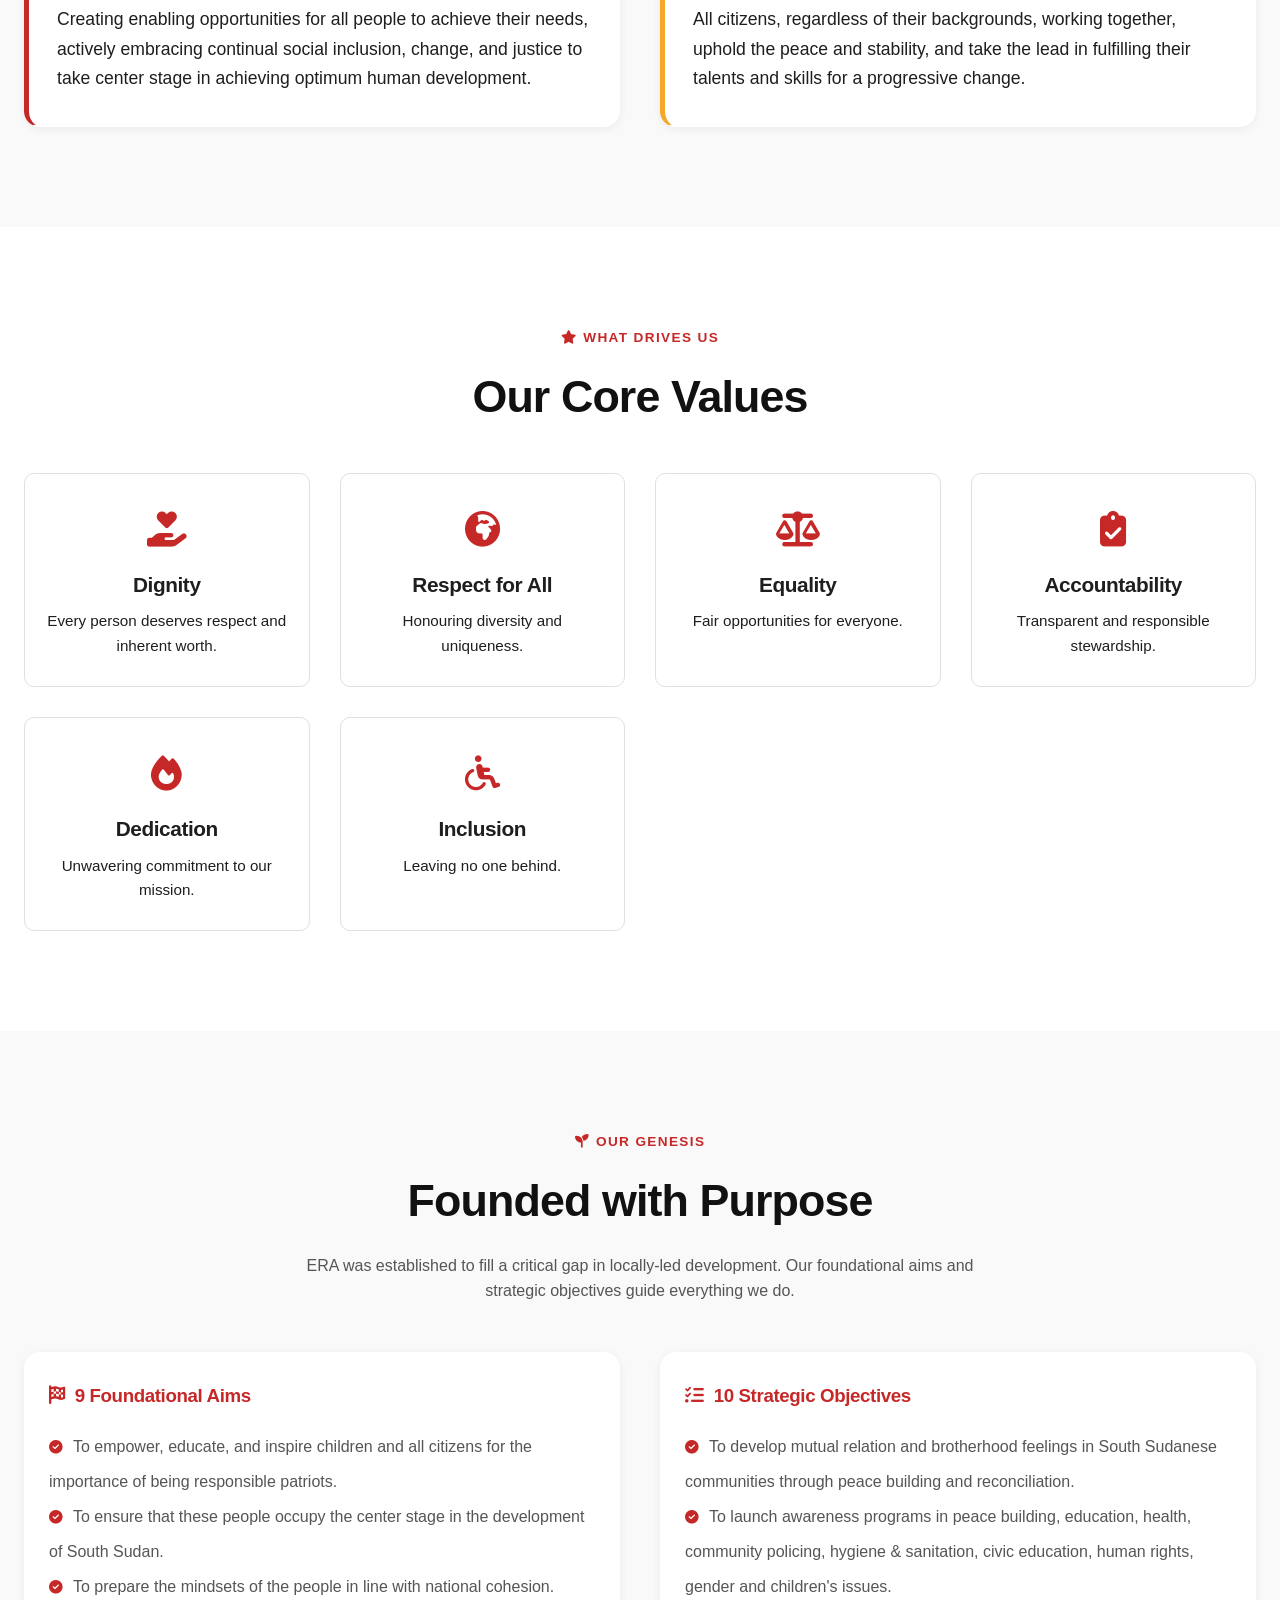
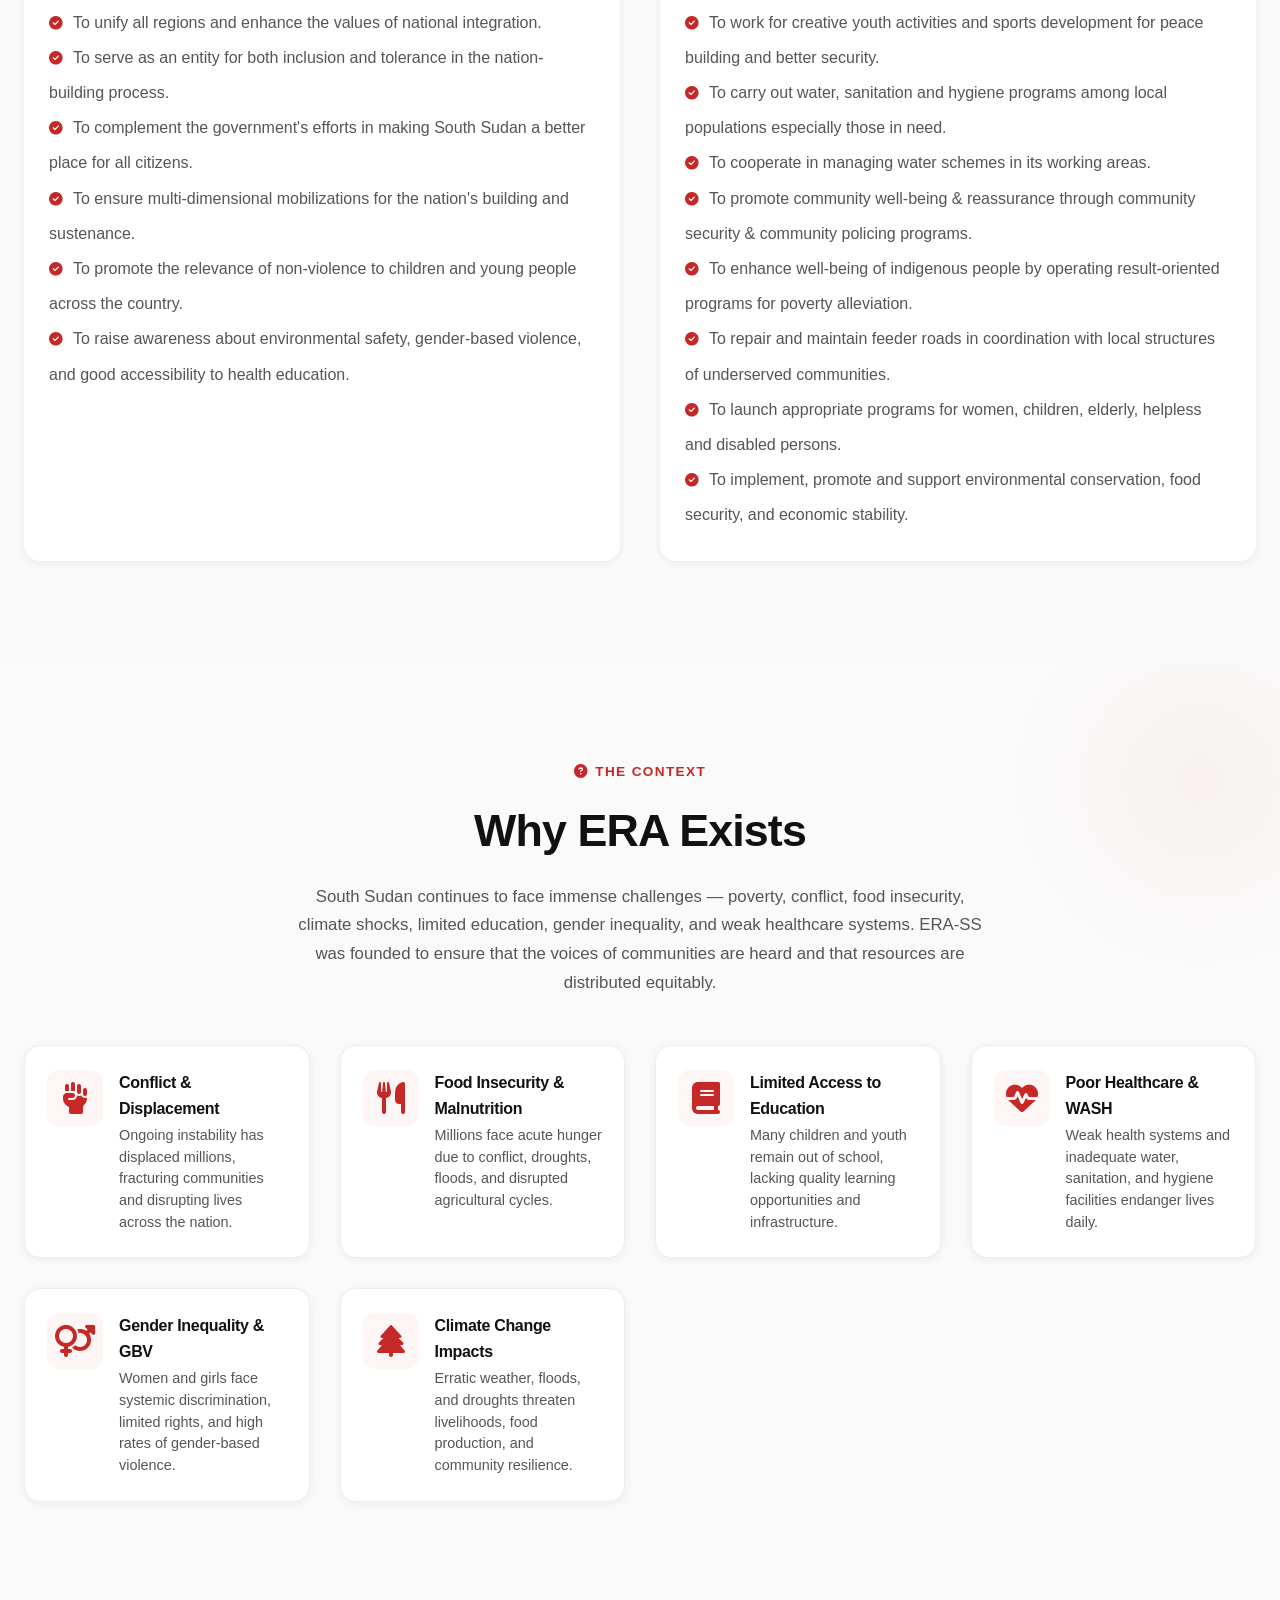
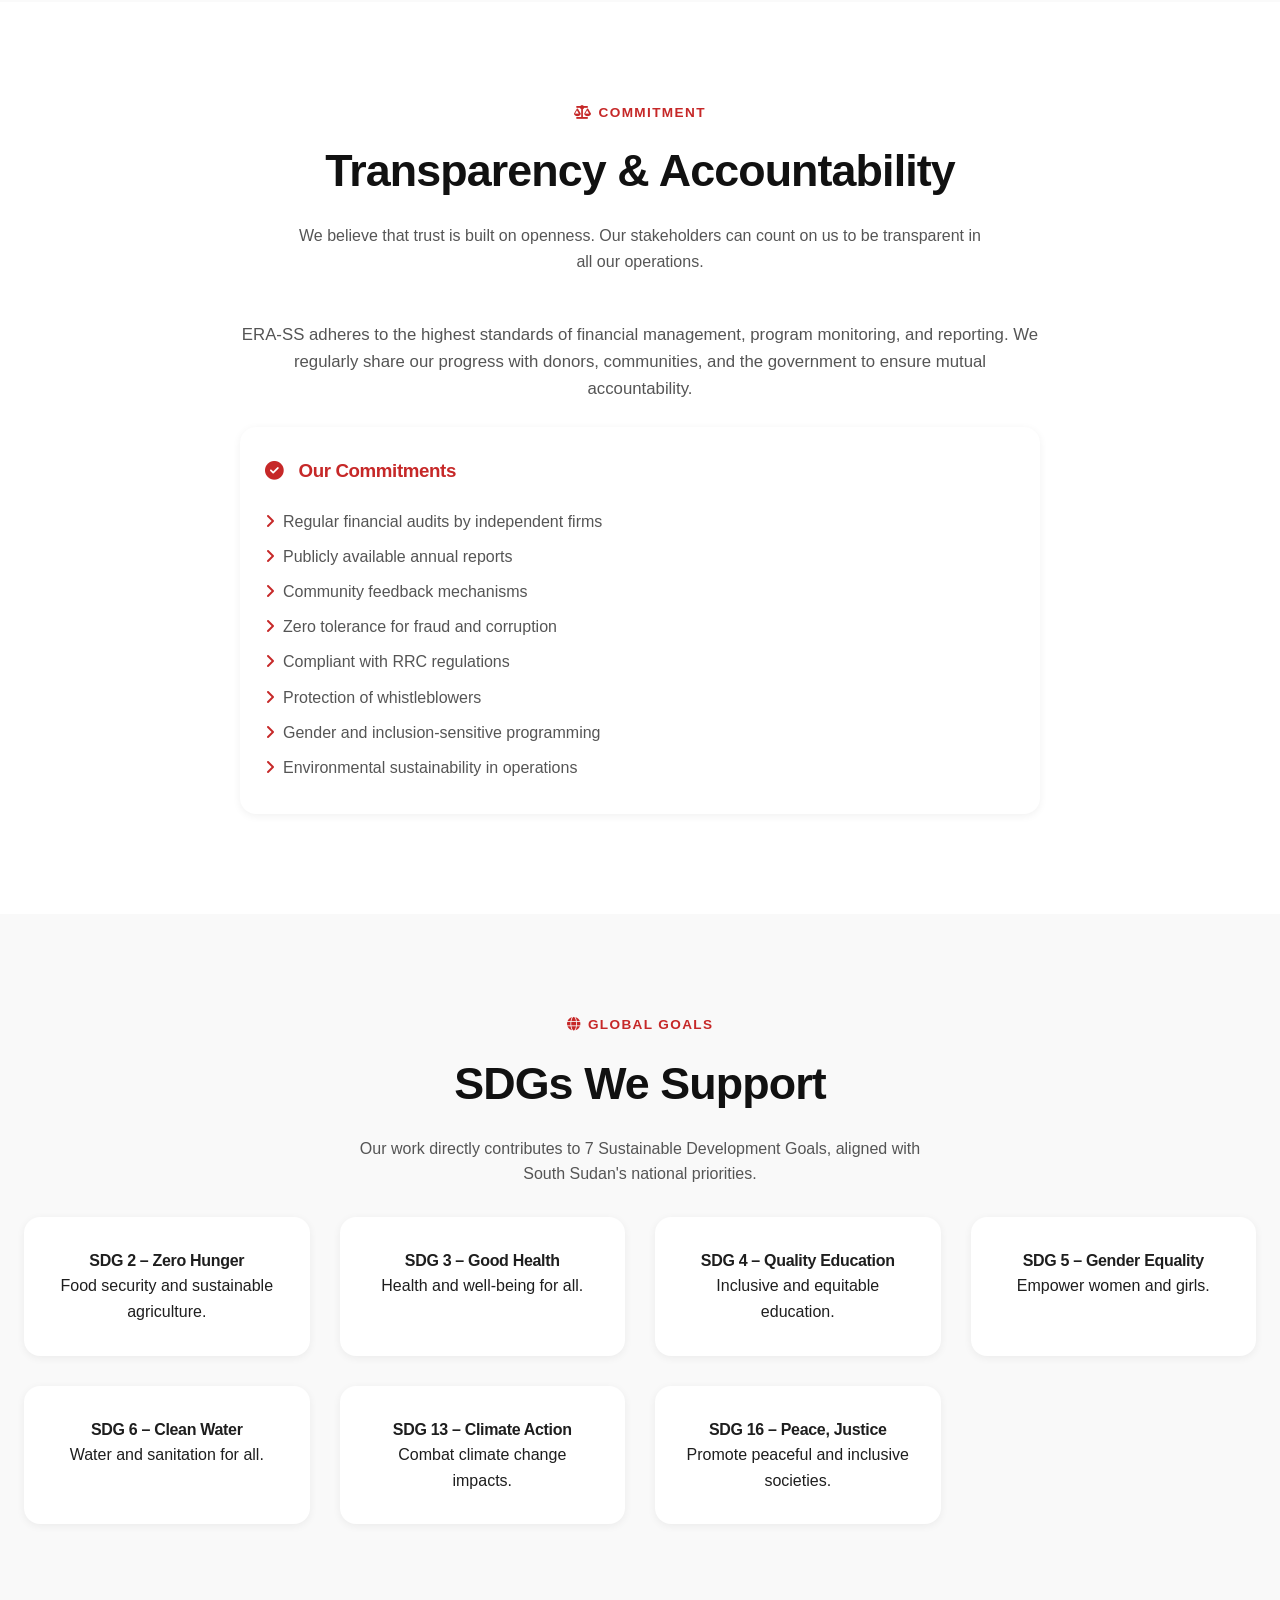
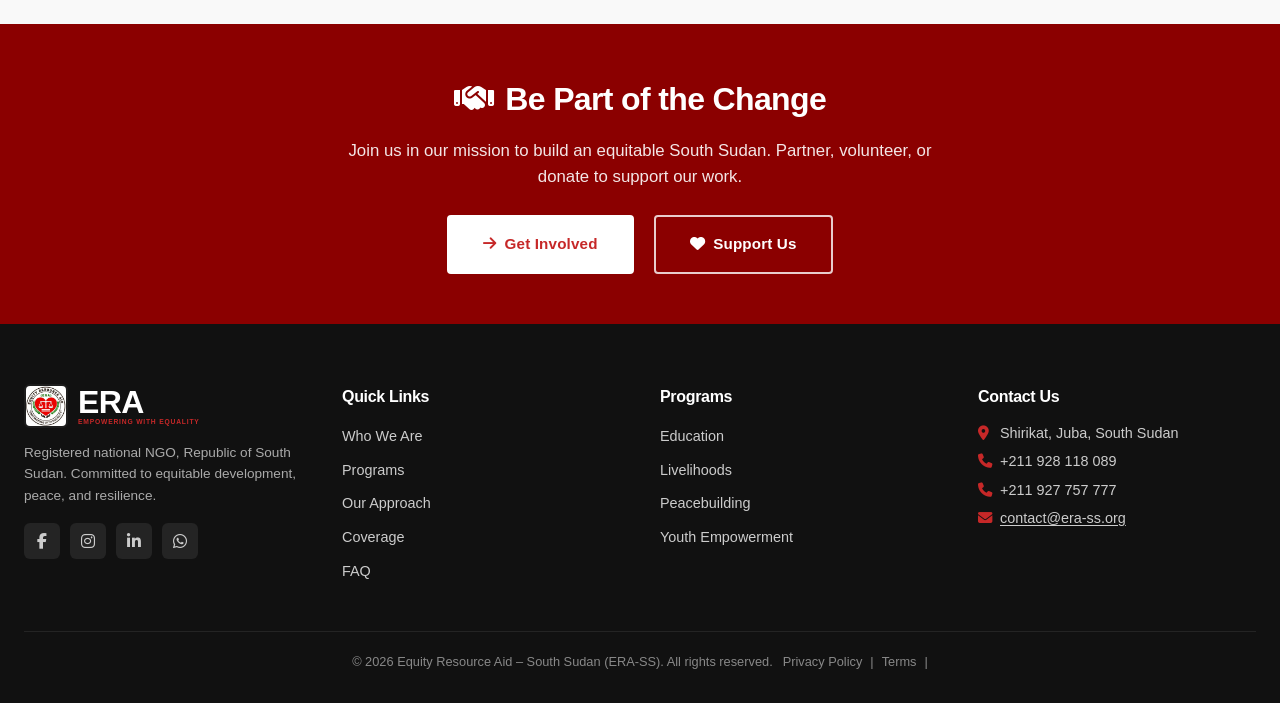
==== commit 11281536: "Update about.html" ====
--- a/about.html
+++ b/about.html
@@ -13,18 +13,16 @@
 
     <!-- ===== TOP BAR ===== -->
 <div class="top-bar" id="topBar">
-    <!-- LEFT: email + phone (desktop only) -->
     <div class="top-bar-inner left">
-        <a href="mailto:contact@era-ss.org">
+        <a href="mailto:info@era-ss.org">
             <i class="fas fa-envelope"></i>
-            <span class="label">contact@era-ss.org</span>
+            <span class="label">info@era-ss.org</span>
         </a>
         <a href="tel:+211928118089">
             <i class="fas fa-phone"></i>
             <span class="label">+211 928 118 089</span>
         </a>
     </div>
-    <!-- RIGHT: Career, Reports, Team with icons + Donate -->
     <div class="top-bar-inner right">
         <a href="career.html" class="nav-link-top"><i class="fas fa-briefcase"></i> Career</a>
         <a href="report.html" class="nav-link-top"><i class="fas fa-file-alt"></i> Reports</a>
@@ -33,44 +31,126 @@
     </div>
 </div>
 
-    <!-- ===== NAVBAR ===== -->
-    <nav class="navbar" id="navbar">
-        <div class="container">
-            <a href="index.html" class="logo">
-                <img src="assets/erass.jpeg" alt="ERA-SS Logo" onerror="this.outerHTML='<div class=\'logo-fallback\'>E</div>';" />
-                <div class="logo-text-wrapper">
-                    <span class="logo-text">ERA</span>
-                    <span class="logo-sub">Empowering with Equality</span>
-                </div>
-            </a>
-            <div class="nav-links">
-                <a href="index.html" class="nav-link">Home</a>
-                <div class="dropdown">
-                    <a href="about.html" class="nav-link active">About ▾</a>
-                    <div class="dropdown-menu">
-                        <a href="about.html#history">Our Story</a>
-                        <a href="about.html#vision-mission">Vision & Mission</a>
-                        <a href="about.html#core-values">Core Values</a>
-                        <a href="about.html#genesis">Our Genesis</a>
-                        <a href="about.html#why-era-exists">Why ERA Exists</a>
-                        <a href="about.html#transparency">Transparency</a>
-                        <a href="about.html#sdgs">SDGs</a>
-                        <a href="team.html">Meet Our Team</a>
-                        <a href="report.html">Our Reports</a>
-                        <a href="partners.html">Partners &amp; Donors</a>
-                    </div>
-                </div>
-                <a href="programs.html" class="nav-link">Programs</a>
-                <a href="approach.html" class="nav-link">Approach</a>
-                <a href="partners.html" class="nav-link">Partners</a>
-                <a href="faq.html" class="nav-link">FAQ</a>
-                <a href="support.html" class="nav-link">Support</a>
-                <a href="contact.html" class="nav-link">Contact</a>
-                <a href="support.html" class="nav-donate"><i class="fas fa-heart" style="margin-right:6px;"></i>Donate</a>
-            </div>
-            <button class="mobile-toggle" id="mobileToggle" aria-label="Open menu">☰</button>
+<!-- ===== NAVBAR ===== -->
+<nav class="navbar" id="navbar">
+    <div class="container">
+        <a href="index.html" class="logo">
+            <img src="assets/erass.jpeg" alt="ERA-SS Logo" onerror="this.outerHTML='<div class=\'logo-fallback\'>E</div>';" />
+            <div class="logo-text-wrapper">
+                <span class="logo-text">ERA</span>
+                <span class="logo-sub">EMPOWERING</span>
+                <span class="logo-sub-line2">WITH EQUALITY</span>
+            </div>
+        </a>
+        <div class="nav-links">
+            <a href="index.html" class="nav-link">Home</a>
+            <div class="dropdown">
+                <a href="about.html" class="nav-link">About ▾</a>
+                <div class="dropdown-menu">
+                    <a href="about.html#background">Know Who We Are</a>
+                    <a href="about.html#vision">Our Genesis</a>
+                    <a href="team.html">Meet Our Team</a>
+                    <a href="report.html">Our Reports</a>
+                    <a href="partners.html">Partners &amp; Donors</a>
+                </div>
+            </div>
+            <div class="dropdown">
+                <a href="programs.html" class="nav-link">Programs ▾</a>
+                <div class="dropdown-menu">
+                    <a href="programs.html#education">Education</a>
+                    <a href="programs.html#livelihoods">Agriculture &amp; Livelihood</a>
+                    <a href="programs.html#peacebuilding">Peacebuilding &amp; Advocacy</a>
+                    <a href="programs.html#youth">Youth Empowerment</a>
+                    <a href="programs.html#protection">General Protection</a>
+                    <a href="programs.html#gender">Gender Equality</a>
+                    <a href="programs.html#climate">Climate Resilience</a>
+                </div>
+            </div>
+            <a href="approach.html" class="nav-link">Approach</a>
+            <div class="dropdown">
+                <a href="coverage.html" class="nav-link">Coverage ▾</a>
+                <div class="dropdown-menu">
+                    <a href="coverage.html#central-equatoria">Central Equatoria</a>
+                    <a href="coverage.html#jonglei">Jonglei</a>
+                    <a href="coverage.html#unity">Unity</a>
+                    <a href="coverage.html#upper-nile">Upper Nile</a>
+                    <a href="coverage.html#lakes">Lakes</a>
+                    <a href="coverage.html#warrap">Warrap</a>
+                    <a href="coverage.html#northern-bahr-el-ghazal">Northern Bahr el Ghazal</a>
+                    <a href="coverage.html#western-bahr-el-ghazal">Western Bahr el Ghazal</a>
+                    <a href="coverage.html#abyei">Abyei Administrative Area</a>
+                    <a href="coverage.html#ruweng">Ruweng Administrative Area</a>
+                </div>
+            </div>
+            <a href="partners.html" class="nav-link">Partners</a>
+            <a href="faq.html" class="nav-link">FAQ</a>
+            <a href="support.html" class="nav-link">Support</a>
+            <a href="contact.html" class="nav-link">Contact</a>
+            <a href="support.html" class="nav-donate"><i class="fas fa-heart" style="margin-right:6px;"></i>Donate</a>
         </div>
-    </nav>
+        <button class="mobile-toggle" id="mobileToggle" aria-label="Open menu">☰</button>
+    </div>
+</nav>
+
+<!-- ===== MOBILE MENU ===== -->
+<div class="mobile-overlay" id="mobileOverlay"></div>
+<div class="mobile-menu" id="mobileMenu">
+    <div class="mobile-menu-logo">
+        <img src="assets/erass.jpeg" alt="ERA-SS Logo" onerror="this.outerHTML='<div class=\'mobile-logo-fallback\'>E</div>';" />
+        <div class="mobile-logo-text-wrapper">
+            <span class="mobile-logo-text">ERA</span>
+            <span class="mobile-logo-sub">EMPOWERING</span>
+            <span class="mobile-logo-sub-line2">WITH EQUALITY</span>
+        </div>
+    </div>
+    <a href="index.html">Home</a>
+    <button class="mobile-dropdown-btn" data-target="mobile-about-submenu">
+        <span>About</span>
+        <span class="dropdown-chevron">▾</span>
+    </button>
+    <div class="mobile-submenu" id="mobile-about-submenu">
+        <a href="about.html#background">Know Who We Are</a>
+        <a href="about.html#vision">Our Genesis</a>
+        <a href="team.html">Meet Our Team</a>
+        <a href="report.html">Our Reports</a>
+        <a href="partners.html">Partners &amp; Donors</a>
+    </div>
+    <button class="mobile-dropdown-btn" data-target="mobile-programs-submenu">
+        <span>Programs</span>
+        <span class="dropdown-chevron">▾</span>
+    </button>
+    <div class="mobile-submenu" id="mobile-programs-submenu">
+        <a href="programs.html#education">Education</a>
+        <a href="programs.html#livelihoods">Agriculture &amp; Livelihood</a>
+        <a href="programs.html#peacebuilding">Peacebuilding &amp; Advocacy</a>
+        <a href="programs.html#youth">Youth Empowerment</a>
+        <a href="programs.html#protection">General Protection</a>
+        <a href="programs.html#gender">Gender Equality</a>
+        <a href="programs.html#climate">Climate Resilience</a>
+    </div>
+    <a href="approach.html">Approach</a>
+    <button class="mobile-dropdown-btn" data-target="mobile-coverage-submenu">
+        <span>Coverage</span>
+        <span class="dropdown-chevron">▾</span>
+    </button>
+    <div class="mobile-submenu" id="mobile-coverage-submenu">
+        <a href="coverage.html#central-equatoria">Central Equatoria</a>
+        <a href="coverage.html#jonglei">Jonglei</a>
+        <a href="coverage.html#unity">Unity</a>
+        <a href="coverage.html#upper-nile">Upper Nile</a>
+        <a href="coverage.html#lakes">Lakes</a>
+        <a href="coverage.html#warrap">Warrap</a>
+        <a href="coverage.html#northern-bahr-el-ghazal">Northern Bahr el Ghazal</a>
+        <a href="coverage.html#western-bahr-el-ghazal">Western Bahr el Ghazal</a>
+        <a href="coverage.html#abyei">Abyei Administrative Area</a>
+        <a href="coverage.html#ruweng">Ruweng Administrative Area</a>
+    </div>
+    <a href="partners.html">Partners</a>
+    <a href="faq.html">FAQ</a>
+    <a href="support.html">Support</a>
+    <a href="contact.html">Contact</a>
+    <a href="support.html" class="mobile-donate"><i class="fas fa-heart" style="margin-right:8px;"></i>Donate</a>
+</div>
 
     <!-- ===== MOBILE MENU ===== -->
     <div class="mobile-overlay" id="mobileOverlay"></div>
@@ -396,11 +476,9 @@
             <div class="footer-bottom">
                 <p>© 2026 Equity Resource Aid – South Sudan (ERA-SS). All rights reserved.</p>
                 <div class="footer-legal">
-                    <a href="#">Privacy Policy</a> |
-                    <a href="#">Terms</a> |
-                    <a href="#">Safeguarding</a> |
-                    <a href="#">Child Protection</a> |
-                    <a href="#">Code of Conduct</a>
+                    <a href="privacy.html">Privacy Policy</a> |
+                    <a href="terms.html">Terms</a> |
+                    
                 </div>
             </div>
         </div>
--- a/style.css
+++ b/style.css
@@ -64,16 +64,74 @@
   color: inherit;
 }
 
-/* ---------- TOP BAR (Fully Responsive) ---------- */
+/* ============================================================
+   ADD THESE STYLES TO YOUR EXISTING style.css
+   ============================================================ */
+
+/* ---------- Reduce logo size ---------- */
+.logo-text {
+  font-size: 1.8rem !important; /* was 2.4rem */
+}
+@media (max-width: 768px) {
+  .logo-text {
+    font-size: 1.5rem !important;
+  }
+}
+@media (max-width: 520px) {
+  .logo-text {
+    font-size: 1.3rem !important;
+  }
+}
+@media (max-width: 400px) {
+  .logo-text {
+    font-size: 1.1rem !important;
+  }
+}
+
+/* ---------- Increase spacing between logo and nav links ---------- */
+.navbar .container {
+  justify-content: space-between;
+  gap: 30px; /* adds space between logo group and nav links */
+}
+@media (max-width: 1100px) {
+  .navbar .container {
+    gap: 20px;
+  }
+}
+@media (max-width: 1024px) {
+  .navbar .container {
+    gap: 0; /* mobile toggle takes over */
+  }
+}
+
+/* ---------- Hero: remove badge, reduce title size ---------- */
+.hero-badge {
+  display: none !important; /* hides the badge completely */
+}
+.hero-text h1 {
+  font-size: clamp(1.8rem, 4.5vw, 3.5rem) !important; /* reduced from previous */
+  margin-bottom: 20px;
+}
+@media (max-width: 768px) {
+  .hero-text h1 {
+    font-size: clamp(1.5rem, 4vw, 2.2rem) !important;
+  }
+}
+@media (max-width: 520px) {
+  .hero-text h1 {
+    font-size: clamp(1.2rem, 3.5vw, 1.8rem) !important;
+  }
+}
+
+/* ---------- TOP BAR (Red Background) ---------- */
 .top-bar {
   position: fixed;
   top: 0;
   left: 0;
   right: 0;
   height: var(--topbar-height);
-  background: rgba(0, 0, 0, 0.92);
-  backdrop-filter: blur(10px);
-  -webkit-backdrop-filter: blur(10px);
+  background: var(--era-primary);
+  backdrop-filter: none;
   color: #fff;
   font-size: 0.75rem;
   display: flex;
@@ -82,7 +140,7 @@
   padding: 0 20px;
   z-index: 1002;
   transition: transform 0.35s ease;
-  gap: 10px;
+  border-bottom: 1px solid rgba(255, 255, 255, 0.12);
 }
 .top-bar.hidden {
   transform: translateY(-100%);
@@ -97,19 +155,20 @@
   white-space: nowrap;
 }
 .top-bar a:hover {
-  color: var(--era-secondary);
+  color: #000;
 }
 .top-bar .donate-btn {
-  background: var(--era-secondary);
-  color: #000;
+  background: #fff;
+  color: var(--era-primary) !important;
   font-weight: 700;
   padding: 4px 12px;
   border-radius: 4px;
   transition: background 0.25s, transform 0.2s;
 }
 .top-bar .donate-btn:hover {
-  background: #e0a61a;
+  background: #e0e0e0;
   transform: scale(1.04);
+  color: var(--era-primary) !important;
 }
 .top-bar-inner {
   display: flex;
@@ -124,7 +183,7 @@
   gap: 12px;
 }
 
-/* Career, Report, Team - always show text */
+/* Career, Report, Team - always show text with icons */
 .top-bar .nav-link-top {
   color: #fff;
   font-weight: 500;
@@ -132,11 +191,13 @@
   padding: 2px 0;
   transition: color 0.2s;
 }
+.top-bar .nav-link-top i {
+  margin-right: 5px;
+  font-size: 0.8rem;
+}
 .top-bar .nav-link-top:hover {
-  color: var(--era-secondary);
-}
-
-/* Desktop: show all labels */
+  color: #000;
+}
 .top-bar .label {
   display: inline;
 }
@@ -161,6 +222,9 @@
   .top-bar .nav-link-top {
     font-size: 0.68rem;
   }
+  .top-bar .nav-link-top i {
+    font-size: 0.7rem;
+  }
   .top-bar .donate-btn {
     padding: 3px 10px;
     font-size: 0.65rem;
@@ -188,12 +252,25 @@
     font-weight: 600;
     padding: 2px 0;
   }
+  .top-bar .nav-link-top i {
+    font-size: 0.6rem;
+    margin-right: 3px;
+  }
   .top-bar .donate-btn {
     display: none !important;
   }
   .top-bar-inner.right .nav-link-top:first-child { text-align: left; }
   .top-bar-inner.right .nav-link-top:last-child { text-align: right; }
   .top-bar-inner.right .nav-link-top:nth-child(2) { text-align: center; }
+}
+@media (max-width: 380px) {
+  .top-bar .nav-link-top {
+    font-size: 0.55rem;
+  }
+  .top-bar .nav-link-top i {
+    font-size: 0.5rem;
+    margin-right: 2px;
+  }
 }
 
 /* ---------- NAVBAR ---------- */
@@ -221,7 +298,8 @@
 .navbar.scrolled .logo-text {
   color: var(--era-dark);
 }
-.navbar.scrolled .logo-sub {
+.navbar.scrolled .logo-sub,
+.navbar.scrolled .logo-sub-line2 {
   color: var(--era-primary);
 }
 .navbar.scrolled .mobile-toggle {
@@ -260,7 +338,7 @@
   }
 }
 
-/* ----- LOGO (fully responsive) ----- */
+/* ----- LOGO (Three-line: ERA, EMPOWERING, WITH EQUALITY) ----- */
 .logo {
   display: flex;
   align-items: center;
@@ -290,29 +368,39 @@
 .logo-text-wrapper {
   display: flex;
   flex-direction: column;
-  line-height: 1;
+  line-height: 1.1;
   align-items: flex-start;
 }
 .logo-text {
-  font-weight: 800;
-  font-size: 2rem;
+  font-weight: 900;
+  font-size: 2.4rem;
   color: #fff;
   transition: color 0.35s;
   letter-spacing: -0.02em;
   line-height: 1;
 }
 .logo-sub {
-  font-size: 0.35rem;
-  letter-spacing: 0.22em;
-  color: rgba(255, 255, 255, 0.75);
+  font-size: 0.5rem;
+  letter-spacing: 0.15em;
+  color: rgba(255, 255, 255, 0.9);
+  text-transform: uppercase;
+  transition: color 0.35s;
+  font-weight: 700;
+  line-height: 1.2;
+  margin-top: 0px;
+}
+.logo-sub-line2 {
+  font-size: 0.45rem;
+  letter-spacing: 0.12em;
+  color: rgba(255, 255, 255, 0.7);
   text-transform: uppercase;
   transition: color 0.35s;
   font-weight: 600;
-  margin-top: 2px;
   line-height: 1.2;
-  white-space: nowrap;
-}
-.navbar.scrolled .logo-sub {
+  margin-top: 0px;
+}
+.navbar.scrolled .logo-sub,
+.navbar.scrolled .logo-sub-line2 {
   color: var(--era-primary);
 }
 @media (max-width: 768px) {
@@ -321,11 +409,15 @@
     height: 38px;
   }
   .logo-text {
-    font-size: 1.6rem;
+    font-size: 1.9rem;
   }
   .logo-sub {
-    font-size: 0.3rem;
-    letter-spacing: 0.18em;
+    font-size: 0.42rem;
+    letter-spacing: 0.12em;
+  }
+  .logo-sub-line2 {
+    font-size: 0.38rem;
+    letter-spacing: 0.1em;
   }
 }
 @media (max-width: 520px) {
@@ -334,20 +426,31 @@
     height: 32px;
   }
   .logo-text {
-    font-size: 1.3rem;
+    font-size: 1.6rem;
   }
   .logo-sub {
-    font-size: 0.25rem;
-    letter-spacing: 0.15em;
+    font-size: 0.36rem;
+    letter-spacing: 0.1em;
+  }
+  .logo-sub-line2 {
+    font-size: 0.32rem;
+    letter-spacing: 0.08em;
+  }
+  .logo {
+    gap: 8px;
   }
 }
 @media (max-width: 400px) {
   .logo-text {
-    font-size: 1.1rem;
+    font-size: 1.3rem;
   }
   .logo-sub {
-    font-size: 0.2rem;
-    letter-spacing: 0.12em;
+    font-size: 0.3rem;
+    letter-spacing: 0.08em;
+  }
+  .logo-sub-line2 {
+    font-size: 0.26rem;
+    letter-spacing: 0.06em;
   }
   .logo img {
     width: 28px;
@@ -358,7 +461,7 @@
   }
 }
 
-/* ----- NAV LINKS ----- */
+/* ----- NAV LINKS (Uppercase, larger) ----- */
 .nav-links {
   display: flex;
   align-items: center;
@@ -367,8 +470,10 @@
 .nav-link {
   color: #fff;
   text-decoration: none;
-  font-weight: 500;
-  font-size: 0.9rem;
+  font-weight: 600;
+  font-size: 1.05rem;
+  text-transform: uppercase;
+  letter-spacing: 0.05em;
   position: relative;
   transition: color 0.3s;
   cursor: pointer;
@@ -400,13 +505,22 @@
 .navbar.scrolled .nav-link::after {
   background: var(--era-primary);
 }
+@media (max-width: 1100px) {
+  .nav-link {
+    font-size: 0.85rem;
+    letter-spacing: 0.03em;
+  }
+  .nav-links {
+    gap: 14px;
+  }
+}
 @media (max-width: 1024px) {
   .nav-links {
     display: none;
   }
 }
 
-/* ----- DROPDOWN ----- */
+/* ----- DROPDOWN (Desktop) ----- */
 .dropdown {
   position: relative;
   display: flex;
@@ -419,7 +533,7 @@
   background: #fff;
   border-radius: 10px;
   box-shadow: var(--shadow-xl);
-  min-width: 230px;
+  min-width: 240px;
   opacity: 0;
   visibility: hidden;
   transform: translateY(10px);
@@ -448,15 +562,22 @@
   padding: 11px 22px;
   color: var(--text-dark);
   text-decoration: none;
-  font-size: 0.9rem;
+  font-size: 0.85rem;
   font-weight: 500;
   transition: background 0.2s, color 0.2s, padding-left 0.2s;
   white-space: nowrap;
+  text-transform: none;
+  letter-spacing: normal;
 }
 .dropdown-menu a:hover {
   background: #f5f5f5;
   color: var(--era-primary);
   padding-left: 26px;
+}
+.dropdown-menu hr {
+  margin: 4px 12px;
+  border: none;
+  border-top: 1px solid #eee;
 }
 
 /* ----- NAV DONATE ----- */
@@ -468,6 +589,8 @@
   font-weight: 700;
   transition: background 0.3s, transform 0.2s;
   display: inline-block;
+  text-transform: none !important;
+  letter-spacing: normal !important;
 }
 .nav-donate:hover {
   background: var(--era-primary-dark);
@@ -476,6 +599,12 @@
 }
 .nav-donate::after {
   display: none !important;
+}
+@media (max-width: 1100px) {
+  .nav-donate {
+    padding: 8px 16px;
+    font-size: 0.8rem;
+  }
 }
 
 /* ----- MOBILE TOGGLE ----- */
@@ -581,32 +710,41 @@
 .mobile-logo-text-wrapper {
   display: flex;
   flex-direction: column;
-  line-height: 1;
+  line-height: 1.1;
   align-items: flex-start;
 }
 .mobile-logo-text {
-  font-weight: 800;
-  font-size: 1.9rem;
+  font-weight: 900;
+  font-size: 2rem;
   color: #fff;
   line-height: 1;
   letter-spacing: -0.02em;
 }
 .mobile-logo-sub {
-  font-size: 0.33rem;
-  letter-spacing: 0.22em;
+  font-size: 0.42rem;
+  letter-spacing: 0.12em;
   text-transform: uppercase;
   color: var(--era-secondary);
+  font-weight: 700;
+  line-height: 1.2;
+}
+.mobile-logo-sub-line2 {
+  font-size: 0.38rem;
+  letter-spacing: 0.1em;
+  text-transform: uppercase;
+  color: rgba(255, 255, 255, 0.6);
   font-weight: 600;
-  margin-top: 2px;
   line-height: 1.2;
-  white-space: nowrap;
 }
 @media (max-width: 520px) {
   .mobile-logo-text {
     font-size: 1.5rem;
   }
   .mobile-logo-sub {
-    font-size: 0.28rem;
+    font-size: 0.35rem;
+  }
+  .mobile-logo-sub-line2 {
+    font-size: 0.3rem;
   }
 }
 .mobile-menu a {
@@ -617,6 +755,9 @@
   border-bottom: 1px solid rgba(255, 255, 255, 0.08);
   font-size: 1rem;
   transition: color 0.2s, padding-left 0.2s;
+  text-transform: uppercase;
+  font-weight: 500;
+  letter-spacing: 0.04em;
 }
 .mobile-menu a:hover {
   color: var(--era-secondary);
@@ -630,6 +771,8 @@
   padding: 14px;
   font-weight: 700;
   border-bottom: none;
+  text-transform: none !important;
+  letter-spacing: normal !important;
 }
 .mobile-menu .mobile-donate:hover {
   background: var(--era-primary-dark);
@@ -651,6 +794,8 @@
   cursor: pointer;
   transition: color 0.2s;
   text-align: left;
+  text-transform: uppercase;
+  letter-spacing: 0.04em;
 }
 .mobile-dropdown-btn:hover {
   color: var(--era-secondary);
@@ -680,16 +825,18 @@
 }
 .mobile-submenu a {
   padding: 10px 16px !important;
-  font-size: 0.92rem !important;
+  font-size: 0.85rem !important;
   border-bottom: none !important;
   opacity: 0.85;
+  text-transform: none !important;
+  letter-spacing: normal !important;
 }
 .mobile-submenu a:hover {
   opacity: 1;
   background: rgba(255, 255, 255, 0.05);
 }
 
-/* ---------- HERO (fixed text overflow & top bar overlap) ---------- */
+/* ---------- HERO (Improved brightness) ---------- */
 .hero {
   position: relative;
   margin-top: calc(-1 * (var(--topbar-height) + 80px));
@@ -717,6 +864,7 @@
   opacity: 0;
   transition: opacity 1.5s ease-in-out;
   will-change: opacity;
+  filter: brightness(1.1);
 }
 .slide.active {
   opacity: 1;
@@ -724,7 +872,7 @@
 .slide-overlay {
   position: absolute;
   inset: 0;
-  background: rgba(0, 0, 0, 0.40);
+  background: rgba(0, 0, 0, 0.25);
   z-index: 2;
   pointer-events: none;
 }
@@ -753,7 +901,7 @@
   letter-spacing: 0.12em;
   text-transform: uppercase;
   border: 1px solid rgba(255, 255, 255, 0.28);
-  margin-bottom: 24px;
+  margin-bottom: 16px;
   font-weight: 600;
   text-shadow: 0 2px 8px rgba(0, 0, 0, 0.6);
   color: #fff;
@@ -767,7 +915,6 @@
     font-size: 0.6rem;
     padding: 7px 14px;
     letter-spacing: 0.1em;
-    margin-bottom: 16px;
   }
 }
 @media (max-width: 520px) {
@@ -775,7 +922,6 @@
     font-size: 0.5rem;
     padding: 5px 10px;
     letter-spacing: 0.08em;
-    margin-bottom: 12px;
     border-radius: 30px;
   }
 }
@@ -783,7 +929,7 @@
   font-size: clamp(2.2rem, 6vw, 5rem);
   font-weight: 800;
   line-height: 1.08;
-  margin-bottom: 16px;
+  margin-bottom: 24px;
   text-shadow: 0 2px 12px rgba(0, 0, 0, 0.7);
   color: #fff;
   word-break: break-word;
@@ -793,45 +939,19 @@
 @media (max-width: 768px) {
   .hero-text h1 {
     font-size: clamp(1.8rem, 5vw, 2.8rem);
-    margin-bottom: 12px;
+    margin-bottom: 18px;
   }
 }
 @media (max-width: 520px) {
   .hero-text h1 {
     font-size: clamp(1.4rem, 4.5vw, 2rem);
-    margin-bottom: 10px;
+    margin-bottom: 14px;
     line-height: 1.12;
   }
 }
+/* Hero description hidden */
 .hero-text .hero-description {
-  font-size: 1.05rem;
-  line-height: 1.75;
-  opacity: 0.92;
-  margin-bottom: 28px;
-  max-width: 680px;
-  text-shadow: 0 1px 6px rgba(0, 0, 0, 0.6);
-  color: #fff;
-  word-break: break-word;
-  overflow-wrap: break-word;
-  white-space: normal;
-}
-.hero-text .hero-description strong {
-  color: #fff;
-  font-weight: 700;
-}
-@media (max-width: 768px) {
-  .hero-text .hero-description {
-    font-size: 0.95rem;
-    line-height: 1.6;
-    margin-bottom: 20px;
-  }
-}
-@media (max-width: 520px) {
-  .hero-text .hero-description {
-    font-size: 0.85rem;
-    line-height: 1.5;
-    margin-bottom: 16px;
-  }
+  display: none;
 }
 .slider-dots {
   position: absolute;
@@ -1087,46 +1207,6 @@
   }
 }
 
-/* ============================================================
-   ADD THIS BLOCK TO YOUR EXISTING style.css
-   ============================================================ */
-
-/* ---------- Top Bar: Add separation between top bar and navbar ---------- */
-.top-bar {
-    border-bottom: 1px solid rgba(255, 255, 255, 0.08);
-}
-
-/* On mobile, enhance the separation with a subtle shadow */
-@media (max-width: 520px) {
-    .top-bar {
-        border-bottom: 2px solid rgba(255, 255, 255, 0.15);
-        box-shadow: 0 2px 6px rgba(0, 0, 0, 0.25);
-    }
-}
-
-/* ---------- Icons in Top Bar (Career, Reports, Team) ---------- */
-.top-bar .nav-link-top i {
-    margin-right: 5px;
-    font-size: 0.8rem;
-    display: inline-block;
-}
-
-/* On smaller screens, keep icons proportional */
-@media (max-width: 520px) {
-    .top-bar .nav-link-top i {
-        font-size: 0.7rem;
-        margin-right: 3px;
-    }
-}
-
-/* On very tiny screens, ensure icons and text fit */
-@media (max-width: 380px) {
-    .top-bar .nav-link-top i {
-        font-size: 0.6rem;
-        margin-right: 2px;
-    }
-}
-
 /* ---------- TIMELINE ---------- */
 .timeline {
   position: relative;
@@ -1320,42 +1400,6 @@
   .challenge-card {
     padding: 14px 12px;
   }
-}
-
-/* ============================================================
-   ADD THIS BLOCK TO YOUR EXISTING style.css
-   ============================================================ */
-
-/* ---------- Top Bar: Icons & Spacing ---------- */
-
-/* Add icons to top bar links */
-.top-bar .nav-link-top i {
-    margin-right: 5px;
-    font-size: 0.8rem;
-    display: inline-block;
-}
-
-/* On small screens, scale icons down */
-@media (max-width: 520px) {
-    .top-bar .nav-link-top i {
-        font-size: 0.7rem;
-        margin-right: 3px;
-    }
-    
-    /* --- IMPORTANT: creates a visible gap between top bar and navbar --- */
-    .top-bar {
-        border-bottom: 2px solid rgba(255, 255, 255, 0.15);
-        box-shadow: 0 2px 6px rgba(0, 0, 0, 0.25);
-        margin-bottom: 4px;   /* <-- this adds the space */
-    }
-}
-
-/* On very tiny screens, keep icons and text fitting */
-@media (max-width: 380px) {
-    .top-bar .nav-link-top i {
-        font-size: 0.6rem;
-        margin-right: 2px;
-    }
 }
 
 /* ---------- COVERAGE ---------- */
@@ -1728,7 +1772,7 @@
   }
 }
 
-/* ---------- FOOTER ---------- */
+/* ---------- FOOTER (Three-line logo) ---------- */
 .footer {
   background: #111;
   color: #ccc;
@@ -1767,25 +1811,31 @@
 .footer-brand-wrapper {
   display: flex;
   flex-direction: column;
-  line-height: 1;
+  line-height: 1.1;
   align-items: flex-start;
 }
 .footer-brand-name {
-  font-weight: 800;
-  font-size: 1.8rem;
+  font-weight: 900;
+  font-size: 2rem;
   color: #fff;
   line-height: 1;
   letter-spacing: -0.02em;
 }
 .footer-brand-sub {
-  font-size: 0.33rem;
-  letter-spacing: 0.22em;
+  font-size: 0.42rem;
+  letter-spacing: 0.12em;
   text-transform: uppercase;
   color: var(--era-primary);
+  font-weight: 700;
+  line-height: 1.2;
+}
+.footer-brand-sub-line2 {
+  font-size: 0.38rem;
+  letter-spacing: 0.1em;
+  text-transform: uppercase;
+  color: rgba(255, 255, 255, 0.5);
   font-weight: 600;
-  margin-top: 2px;
   line-height: 1.2;
-  white-space: nowrap;
 }
 .footer-description {
   font-size: 0.85rem;
@@ -1882,23 +1932,29 @@
     gap: 30px;
   }
   .footer-brand-name {
-    font-size: 1.5rem;
+    font-size: 1.7rem;
+  }
+  .footer-brand-sub {
+    font-size: 0.36rem;
+  }
+  .footer-brand-sub-line2 {
+    font-size: 0.32rem;
+  }
+}
+@media (max-width: 520px) {
+  .footer {
+    padding: 30px 0 16px;
+  }
+  .footer-grid {
+    gap: 24px;
+  }
+  .footer-brand-name {
+    font-size: 1.4rem;
   }
   .footer-brand-sub {
     font-size: 0.3rem;
   }
-}
-@media (max-width: 520px) {
-  .footer {
-    padding: 30px 0 16px;
-  }
-  .footer-grid {
-    gap: 24px;
-  }
-  .footer-brand-name {
-    font-size: 1.3rem;
-  }
-  .footer-brand-sub {
+  .footer-brand-sub-line2 {
     font-size: 0.26rem;
   }
   .footer-logo-img {
@@ -1987,3 +2043,69 @@
   transform: translateY(-4px);
   box-shadow: var(--shadow-md);
 }
+
+/* ---------- AIMS/OBJECTIVES ICON (fa-th-large) ---------- */
+.aim-icon {
+  color: var(--era-primary);
+  margin-right: 10px;
+  font-size: 1rem;
+}
+
+/* ---------- COVERAGE DROPDOWN (for the select element) ---------- */
+#coverageSelect {
+  width: 100%;
+  padding: 16px 24px;
+  font-size: 1rem;
+  font-family: var(--font-primary);
+  border: 2px solid var(--era-primary);
+  border-radius: var(--radius-md);
+  background: #fff;
+  color: var(--text-dark);
+  cursor: pointer;
+  appearance: none;
+  -webkit-appearance: none;
+  background-repeat: no-repeat;
+  background-position: right 20px center;
+  background-size: 14px;
+  transition: border-color 0.3s, box-shadow 0.3s;
+}
+#coverageSelect:focus {
+  outline: none;
+  border-color: var(--era-primary-dark);
+  box-shadow: 0 0 0 3px rgba(198, 40, 40, 0.15);
+}
+#coverageSelect optgroup {
+  font-weight: 700;
+  color: var(--text-dark);
+}
+#coverageSelect option {
+  font-weight: 400;
+  padding: 4px 8px;
+}
+#coverageInfo {
+  margin-top: 30px;
+  padding: 24px 28px;
+  border-radius: var(--radius-lg);
+  background: #fef5f5;
+  border: 1px solid rgba(198, 40, 40, 0.15);
+  display: none;
+  transition: all 0.3s ease;
+}
+#coverageInfo h3 {
+  color: var(--era-primary);
+  font-size: 1.3rem;
+  margin-bottom: 4px;
+}
+#coverageInfo p {
+  color: var(--text-muted);
+  line-height: 1.7;
+}
+@media (max-width: 520px) {
+  #coverageSelect {
+    padding: 12px 18px;
+    font-size: 0.9rem;
+  }
+  #coverageInfo {
+    padding: 16px 14px;
+  }
+}
